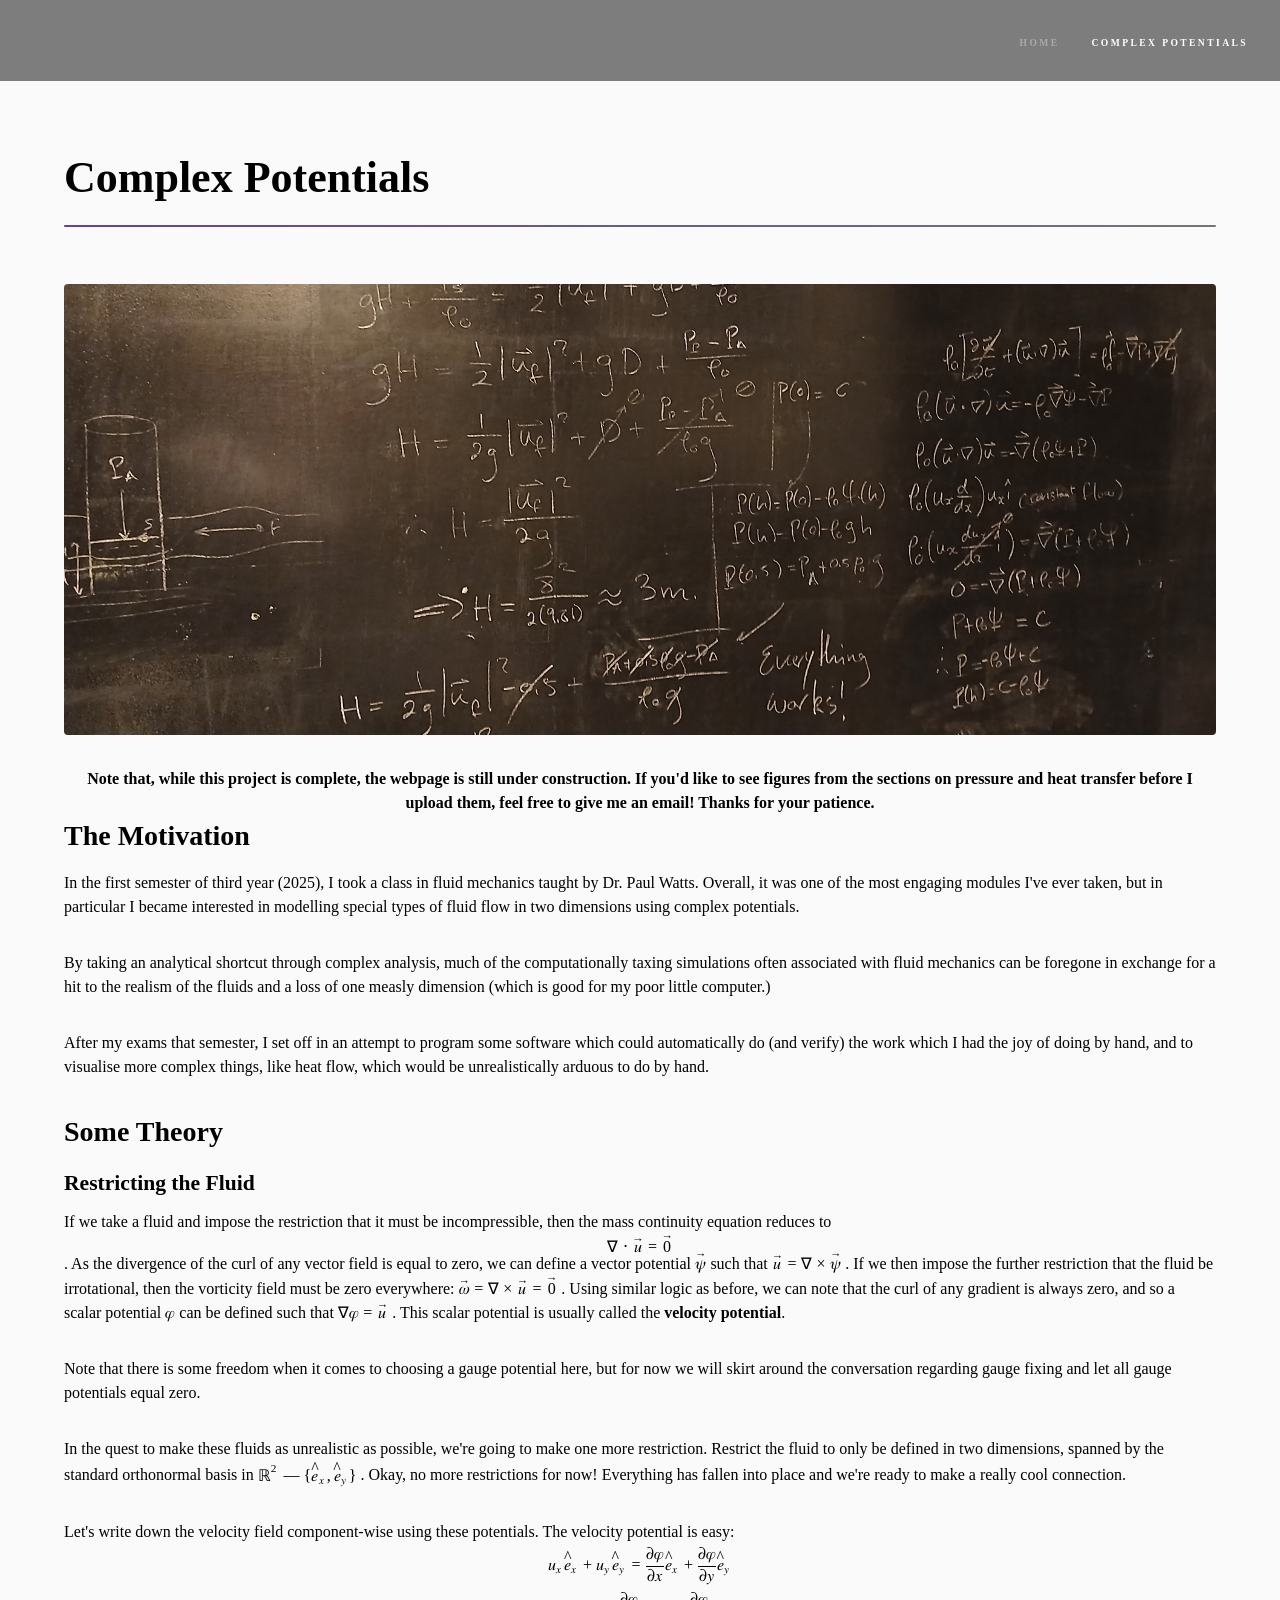
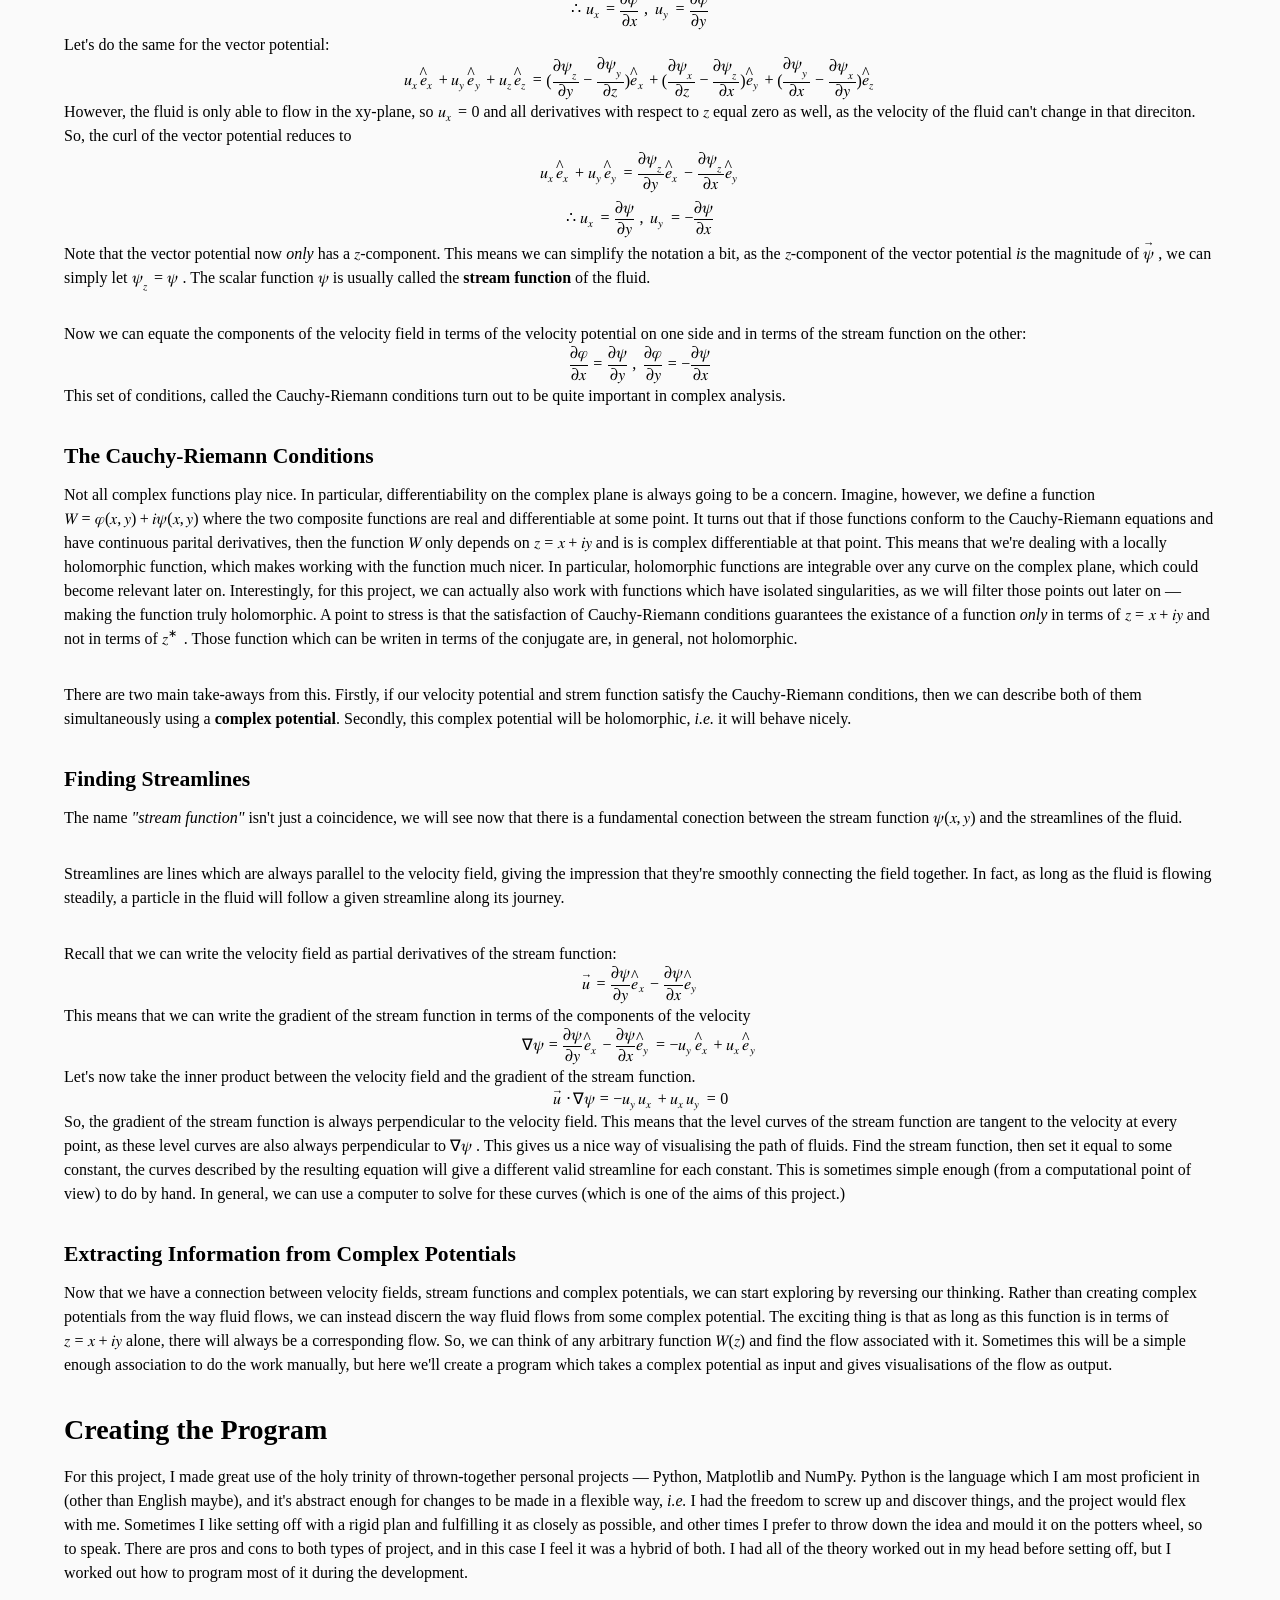
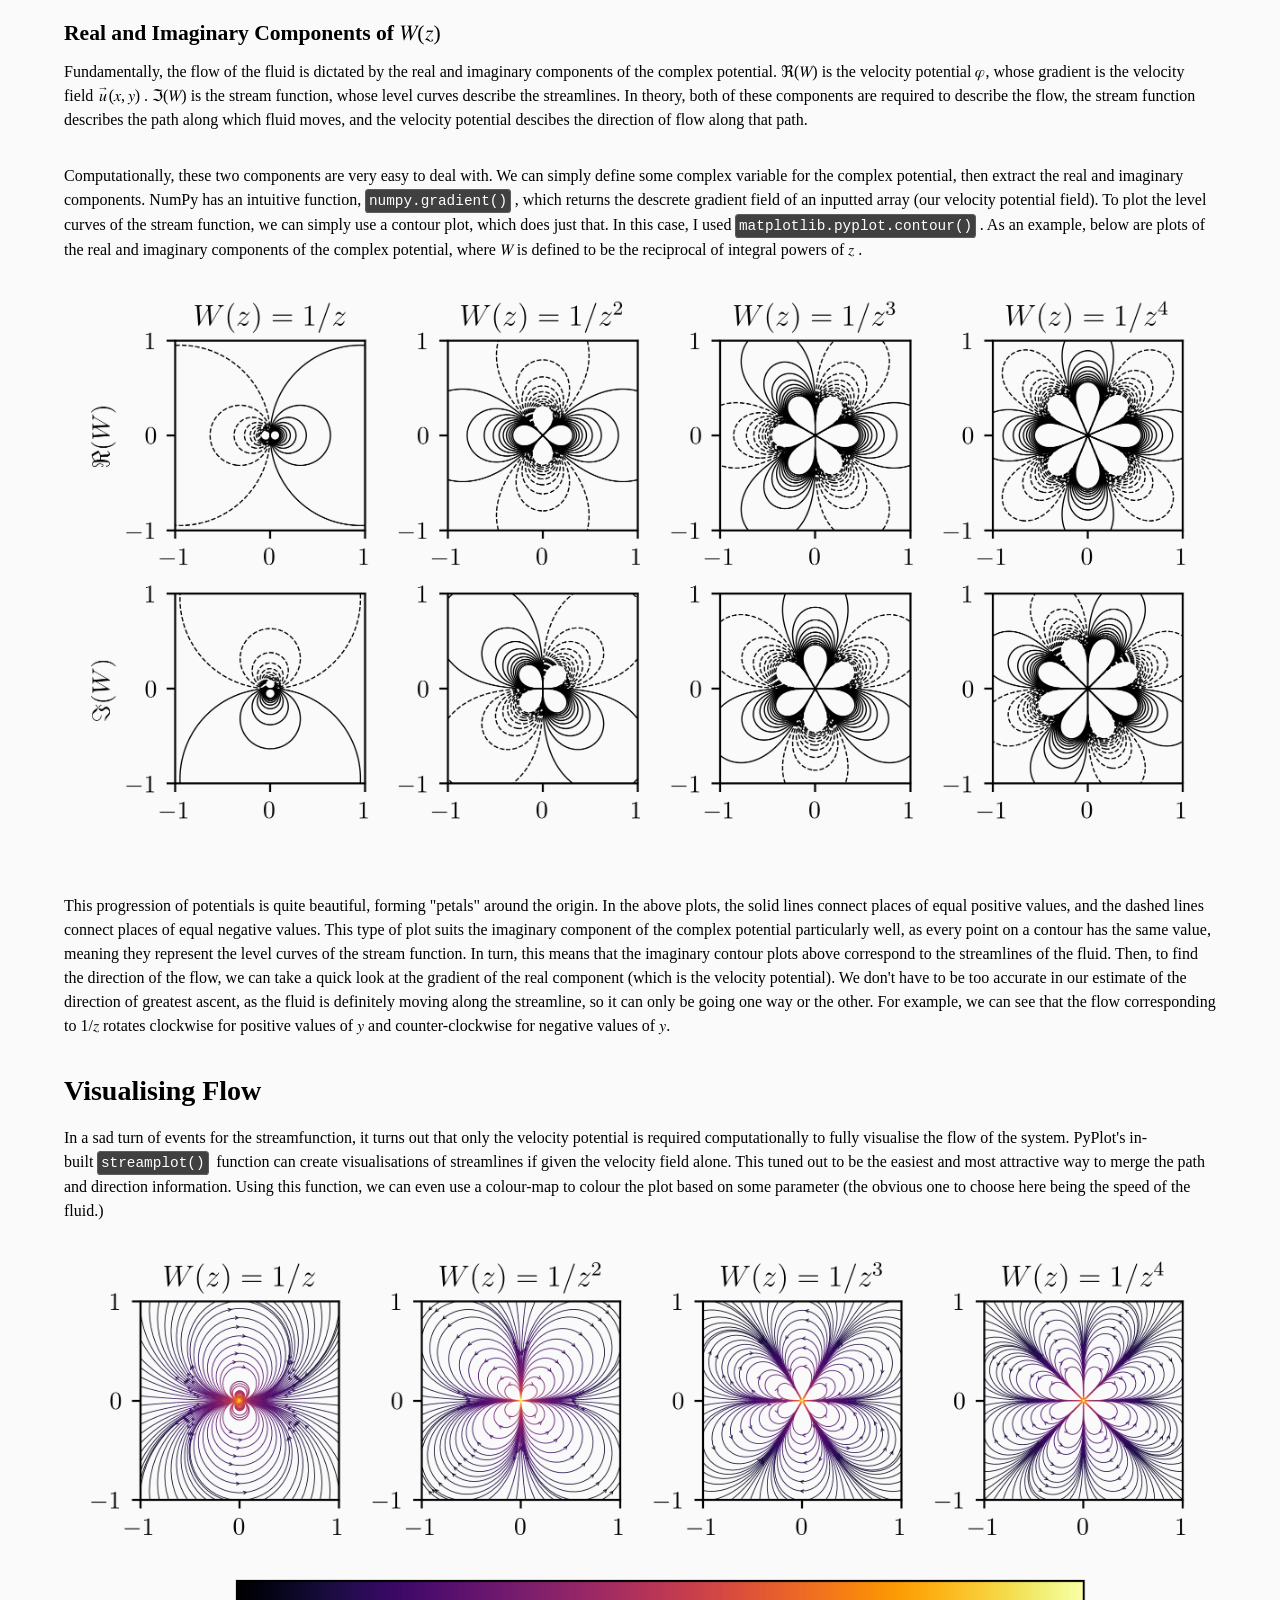
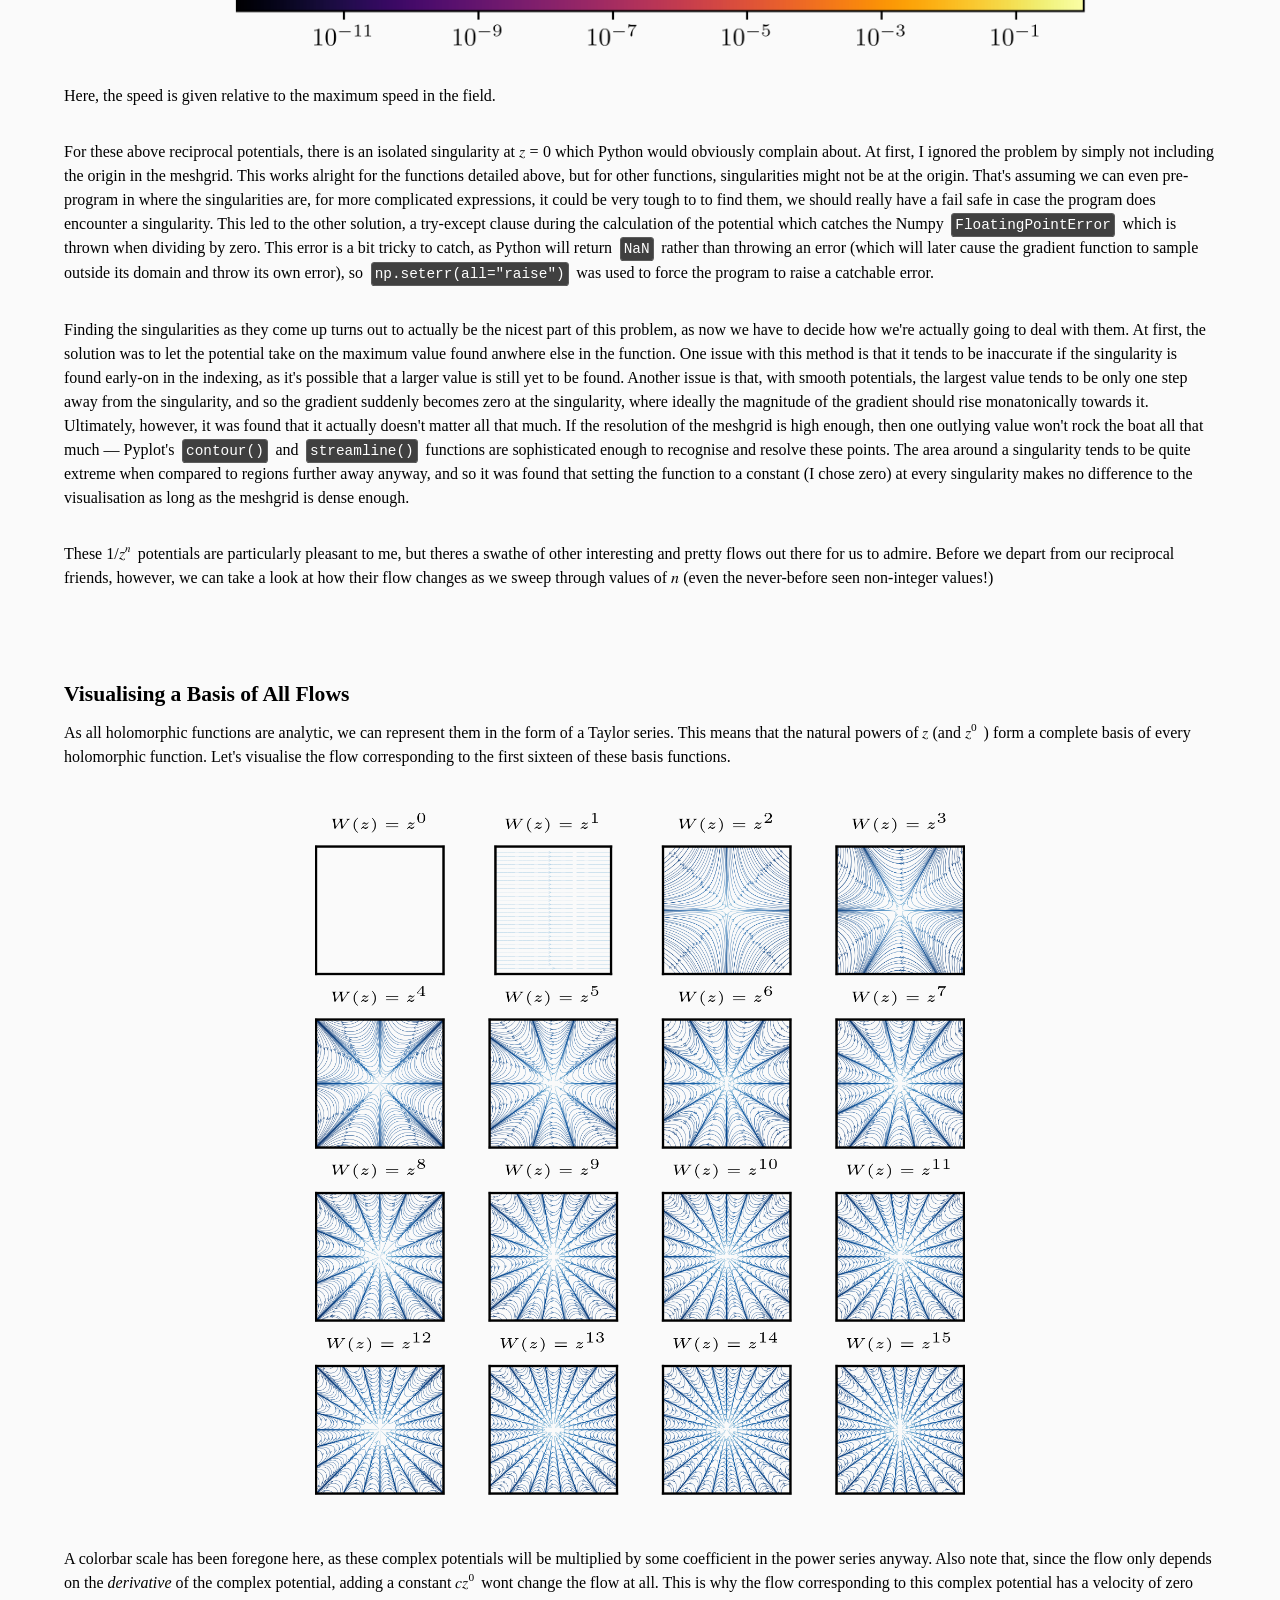
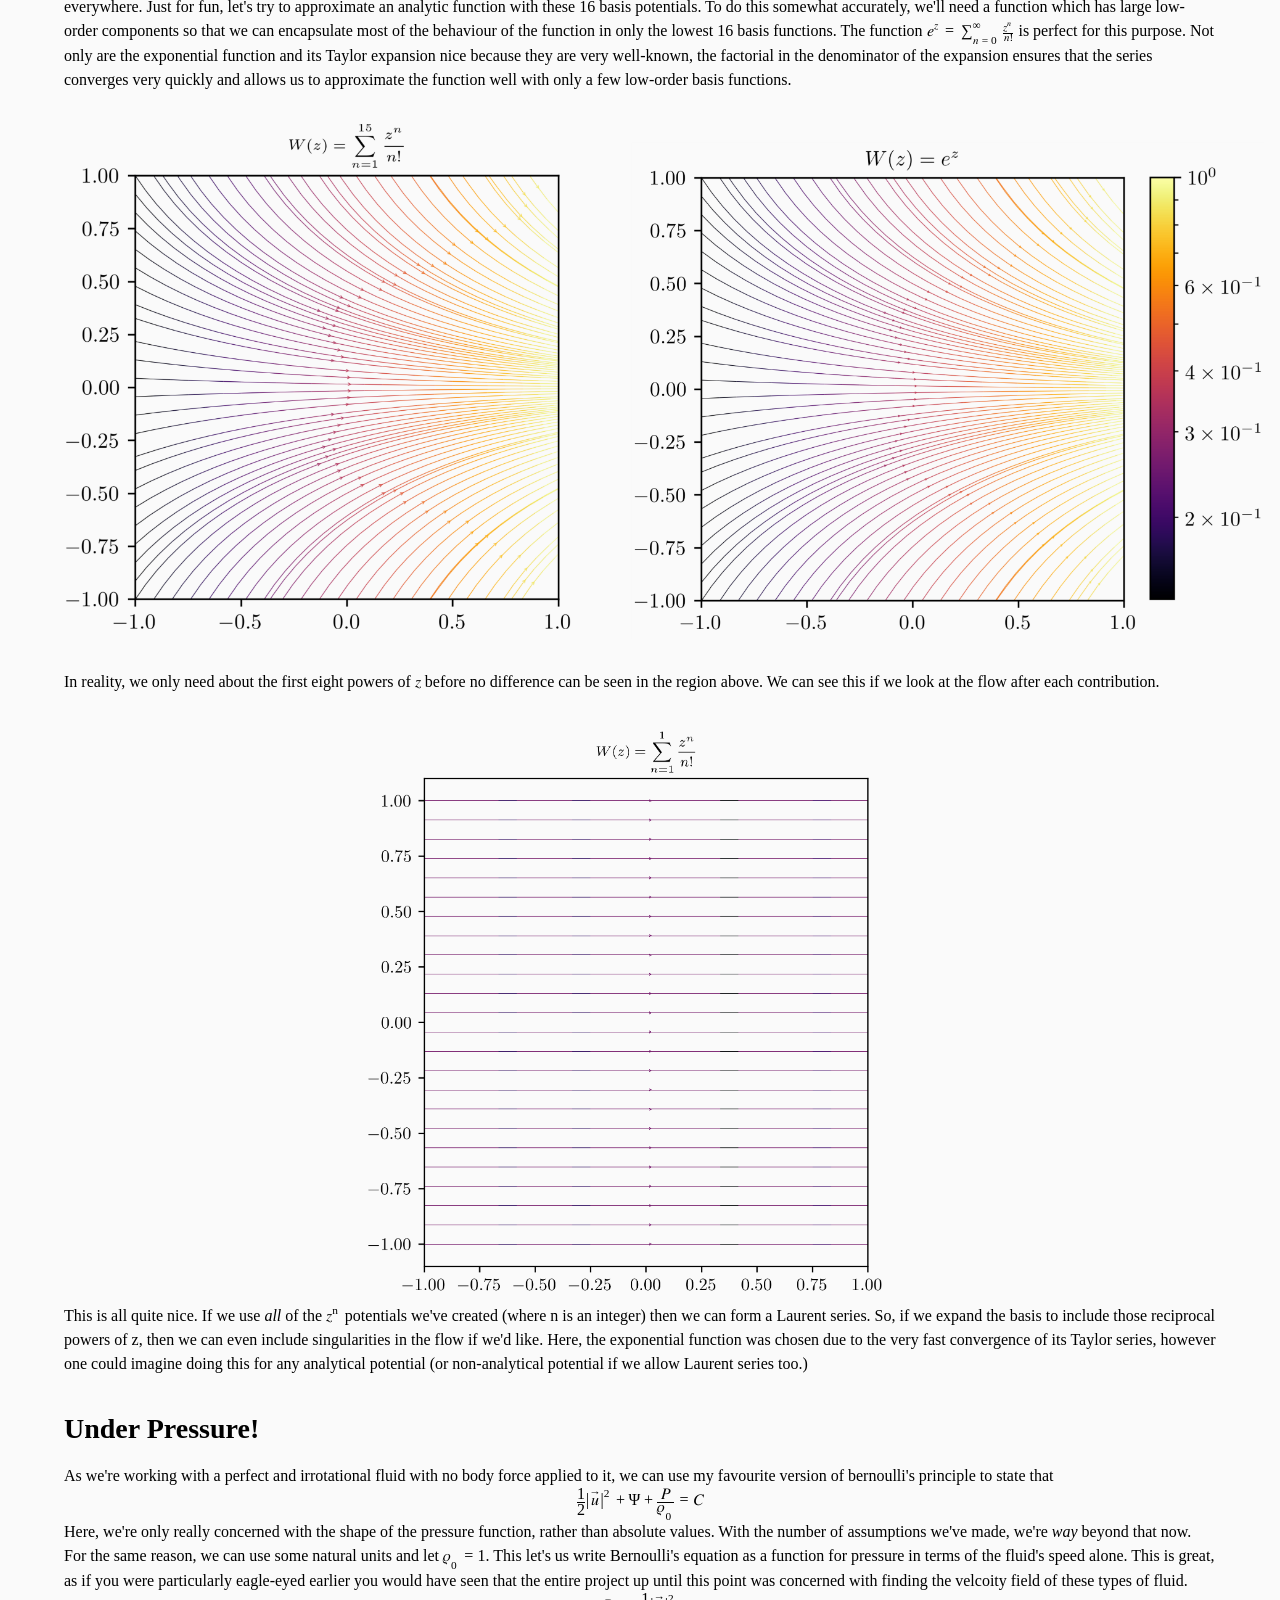
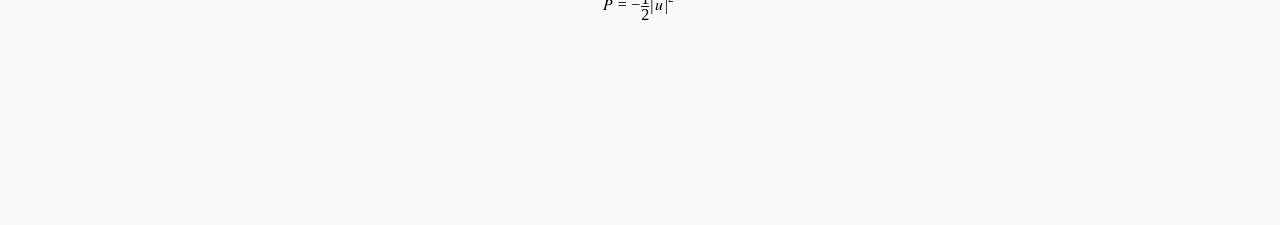
==== complexpots.html @ 1b1e499b "Update print statement from 'Hello' to 'Goodbye'" ====
<!DOCTYPE HTML>
<!--
	Hyperspace by HTML5 UP
	html5up.net | @ajlkn
	Free for personal and commercial use under the CCA 3.0 license (html5up.net/license)
-->
<html>
</style>
	<head>
		<title>Complex Potentials - Adam Quayle</title>
		<meta charset="utf-8" />
		<meta name="viewport" content="width=device-width, initial-scale=1, user-scalable=no" />
		<link rel="stylesheet" href="assets/css/projects.css" />
		<noscript><link rel="stylesheet" href="assets/css/noscript.css" /></noscript>
	</head>
	<body class="is-preload">
		<style>
			code {
			  font-family: Consolas,"courier new";
			  color: white;
			  background-color: #404040;
			  padding: 3px;
			}
			
	.column {
	  float: left;
	  width: 503%;
	  padding: 5px;
	}
	
	/* Clearfix (clear floats) */
	.row::after {
	  content: "";
	  clear: both;
	  display: table;
	}
</style>

		<!-- Header -->
			<header id="header">
				<nav>
					<ul>
						<li><a href="index.html">Home</a></li>
						<li><a href="complexpots.html" class="active">Complex Potentials</a></li>
					</ul>
				</nav>
			</header>

		<!-- Wrapper -->
			<div id="wrapper">

				<!-- Main -->
					<section id="main" class="wrapper">
						<div class="inner">
							<h1 class="major">Complex Potentials</h1>
							<span class="image fit"><img src="images/fluid_mech_1.jpg" alt="" /></span>
							<center><b>Note that, while this project is complete, the webpage is still under construction. If you'd like to see figures from the sections on pressure and heat transfer before I upload them, feel free to give me an email! Thanks for your patience.</b></center>
							<h2> The Motivation</h2>
							<p>In the first semester of third year (2025), I took a class in fluid mechanics taught by Dr. Paul Watts. Overall, it was one of the most engaging modules I've ever taken, but in particular I became interested in modelling special types of fluid flow in two dimensions using complex potentials.</p>
							<p>By taking an analytical shortcut through complex analysis, much of the computationally taxing simulations often associated with fluid mechanics can be foregone in exchange for a hit to the realism of the fluids and a loss of one measly dimension (which is good for my poor little computer.)</p>
							<p>After my exams that semester, I set off in an attempt to program some software which could automatically do (and verify) the work which I had the joy of doing by hand, and to visualise more complex things, like heat flow, which would be unrealistically arduous to do by hand.</p>
							<h2> Some Theory</h2>
							<h3>Restricting the Fluid</h3>
							<p>If we take a fluid and impose the restriction that it must be incompressible, then the mass continuity equation reduces to 
							<math display="inline" class="tml-display" style="display:block math;">
							    <mo>∇</mo>
							    <mo form="prefix" stretchy="false">⋅</mo>
							    <mover>
							      <mi>u</mi>
							      <mo stretchy="false" class="tml-vec chr-sml wbk-sml-vec">→</mo>
							    </mover>
							    <mo>=</mo>
							    <mover>
							      <mn>0</mn>
							      <mo stretchy="false" class="tml-vec wbk-vec">→</mo>
							    </mover>
							</math>
							. As the divergence of the curl of any vector field is equal to zero, we can define a vector potential 
							<math>
							  <mover>
							    <mi>ψ</mi>
							    <mo stretchy="false">→</mo>
							  </mover>
							</math>
							such that 
							<math>
							  <mrow>
							    <mover>
							      <mi>u</mi>
							      <mo stretchy="false" class="tml-vec chr-sml wbk-sml-vec">→</mo>
							    </mover>
							    <mo>=</mo>
							    <mo form="prefix" stretchy="false">∇</mo>
							    <mo form="prefix" stretchy="false">×</mo>
							    <mover>
							      <mi>ψ</mi>
							      <mo stretchy="false">→</mo>
							    </mover>
							  </mrow>
							</math>
							. If we then impose the further restriction that the fluid be irrotational, then the vorticity field must be zero everywhere: 
							<math>
							  <mrow>
							    <mover>
							      <mi>ω</mi>
							      <mo stretchy="false">→</mo>
							    </mover>
							    <mo>=</mo>
							    <mo form="prefix" stretchy="false">∇</mo>
							    <mo form="prefix" stretchy="false">×</mo>
							    <mover>
							      <mi>u</mi>
							      <mo stretchy="false" class="tml-vec chr-sml wbk-sml-vec">→</mo>
							    </mover>
							    <mo>=</mo>
							    <mover>
							      <mn>0</mn>
							      <mo stretchy="false" class="tml-vec wbk-vec">→</mo>
							    </mover>
							  </mrow>
							</math>
							. Using similar logic as before, we can note that the curl of any gradient is always zero, and so a scalar potential 
							<math>
							  <mi>φ</mi>
							</math>
							 can be defined such that 
							<math>
							  <mrow>
							    <mo>∇</mo>
							    <mi>φ</mi>
							    <mo>=</mo>
							    <mover>
							      <mi>u</mi>
							      <mo stretchy="false" class="tml-vec chr-sml wbk-sml-vec">→</mo>
							    </mover>
							  </mrow>
							</math>
							. This scalar potential is usually called the <b>velocity potential</b>.
							</p>

							<p>
								Note that there is some freedom when it comes to choosing a gauge potential here, but for now we will skirt around the conversation regarding gauge fixing and let all gauge potentials equal zero.
							</p>
							
							<p>
								In the quest to make these fluids as unrealistic as possible, we're going to make one more restriction. Restrict the fluid to only be defined in two dimensions, spanned by the standard orthonormal basis in 
								<math>
								  <msup>
								    <mi>ℝ</mi>
								    <mn>2</mn>
								  </msup>
								</math>
								—
								<math>
								  <mrow>
								    <mo form="prefix" stretchy="false">{</mo>
								    <msub>
								      <mover>
								        <mi>e</mi>
								        <mo stretchy="false" class="chr-sml wbk-sml-acc" style="math-depth:0;">^</mo>
								      </mover>
								      <mi>x</mi>
								    </msub>
								    <mo separator="true">,</mo>
								    <msub>
								      <mover>
								        <mi>e</mi>
								        <mo stretchy="false" class="chr-sml wbk-sml-acc" style="math-depth:0;">^</mo>
								      </mover>
								      <mi>y</mi>
								    </msub>
								    <mo form="postfix" stretchy="false">}</mo>
								  </mrow>
								</math>
								. Okay, no more restrictions for now! Everything has fallen into place and we're ready to make a really cool connection.
							</p>
							<p>
								Let's write down the velocity field component-wise using these potentials. The velocity potential is easy:
								<math display="block" class="tml-display" style="display:block math;">
								  <mtable displaystyle="true" class="tml-jot">
								    <mtr>
								      <mtd style="padding-left:0em;padding-right:0em;">
								        <mrow>
								          <msub>
								            <mi>u</mi>
								            <mi>x</mi>
								          </msub>
								          <msub>
								            <mover>
								              <mi>e</mi>
								              <mo stretchy="false" class="chr-sml wbk-sml-acc" style="math-depth:0;">^</mo>
								            </mover>
								            <mi>x</mi>
								          </msub>
								          <mo>+</mo>
								          <msub>
								            <mi>u</mi>
								            <mi>y</mi>
								          </msub>
								          <msub>
								            <mover>
								              <mi>e</mi>
								              <mo stretchy="false" class="chr-sml wbk-sml-acc" style="math-depth:0;">^</mo>
								            </mover>
								            <mi>y</mi>
								          </msub>
								          <mo>=</mo>
								          <mfrac>
								            <mrow>
								              <mi>∂</mi>
								              <mi>φ</mi>
								            </mrow>
								            <mrow>
								              <mi>∂</mi>
								              <mi>x</mi>
								            </mrow>
								          </mfrac>
								          <msub>
								            <mover>
								              <mi>e</mi>
								              <mo stretchy="false" class="chr-sml wbk-sml-acc" style="math-depth:0;">^</mo>
								            </mover>
								            <mi>x</mi>
								          </msub>
								          <mo>+</mo>
								          <mfrac>
								            <mrow>
								              <mi>∂</mi>
								              <mi>φ</mi>
								            </mrow>
								            <mrow>
								              <mi>∂</mi>
								              <mi>y</mi>
								            </mrow>
								          </mfrac>
								          <msub>
								            <mover>
								              <mi>e</mi>
								              <mo stretchy="false" class="chr-sml wbk-sml-acc" style="math-depth:0;">^</mo>
								            </mover>
								            <mi>y</mi>
								          </msub>
								        </mrow>
								      </mtd>
								    </mtr>
								    <mtr>
								      <mtd style="padding-left:0em;padding-right:0em;">
								        <mrow>
								          <mo>∴</mo>
								          <mspace width="0.2778em"></mspace>
								          <msub>
								            <mi>u</mi>
								            <mi>x</mi>
								          </msub>
								          <mo>=</mo>
								          <mfrac>
								            <mrow>
								              <mi>∂</mi>
								              <mi>φ</mi>
								            </mrow>
								            <mrow>
								              <mi>∂</mi>
								              <mi>x</mi>
								            </mrow>
								          </mfrac>
								          <mspace width="0.2778em"></mspace>
								          <mo separator="true">,</mo>
								          <mspace width="0.2778em"></mspace>
								          <msub>
								            <mi>u</mi>
								            <mi>y</mi>
								          </msub>
								          <mo>=</mo>
								          <mfrac>
								            <mrow>
								              <mi>∂</mi>
								              <mi>φ</mi>
								            </mrow>
								            <mrow>
								              <mi>∂</mi>
								              <mi>y</mi>
								            </mrow>
								          </mfrac>
								        </mrow>
								      </mtd>
								    </mtr>
								  </mtable>
								</math>
								Let's do the same for the vector potential:
								<math display="block" class="tml-display" style="display:block math;">
								  <mrow>
								    <msub>
								      <mi>u</mi>
								      <mi>x</mi>
								    </msub>
								    <msub>
								      <mover>
								        <mi>e</mi>
								        <mo stretchy="false" class="chr-sml wbk-sml-acc" style="math-depth:0;">^</mo>
								      </mover>
								      <mi>x</mi>
								    </msub>
								    <mo>+</mo>
								    <msub>
								      <mi>u</mi>
								      <mi>y</mi>
								    </msub>
								    <msub>
								      <mover>
								        <mi>e</mi>
								        <mo stretchy="false" class="chr-sml wbk-sml-acc" style="math-depth:0;">^</mo>
								      </mover>
								      <mi>y</mi>
								    </msub>
								    <mo>+</mo>
								    <msub>
								      <mi>u</mi>
								      <mi>z</mi>
								    </msub>
								    <msub>
								      <mover>
								        <mi>e</mi>
								        <mo stretchy="false" class="chr-sml wbk-sml-acc" style="math-depth:0;">^</mo>
								      </mover>
								      <mi>z</mi>
								    </msub>
								    <mo>=</mo>
								    <mrow>
								      <mo fence="true" form="prefix">(</mo>
								      <mfrac>
								        <mrow>
								          <mi>∂</mi>
								          <msub>
								            <mi>ψ</mi>
								            <mi>z</mi>
								          </msub>
								        </mrow>
								        <mrow>
								          <mi>∂</mi>
								          <mi>y</mi>
								        </mrow>
								      </mfrac>
								      <mo>−</mo>
								      <mfrac>
								        <mrow>
								          <mi>∂</mi>
								          <msub>
								            <mi>ψ</mi>
								            <mi>y</mi>
								          </msub>
								        </mrow>
								        <mrow>
								          <mi>∂</mi>
								          <mi>z</mi>
								        </mrow>
								      </mfrac>
								      <mo fence="true" form="postfix">)</mo>
								    </mrow>
								    <msub>
								      <mover>
								        <mi>e</mi>
								        <mo stretchy="false" class="chr-sml wbk-sml-acc" style="math-depth:0;">^</mo>
								      </mover>
								      <mi>x</mi>
								    </msub>
								    <mo>+</mo>
								    <mrow>
								      <mo fence="true" form="prefix">(</mo>
								      <mfrac>
								        <mrow>
								          <mi>∂</mi>
								          <msub>
								            <mi>ψ</mi>
								            <mi>x</mi>
								          </msub>
								        </mrow>
								        <mrow>
								          <mi>∂</mi>
								          <mi>z</mi>
								        </mrow>
								      </mfrac>
								      <mo>−</mo>
								      <mfrac>
								        <mrow>
								          <mi>∂</mi>
								          <msub>
								            <mi>ψ</mi>
								            <mi>z</mi>
								          </msub>
								        </mrow>
								        <mrow>
								          <mi>∂</mi>
								          <mi>x</mi>
								        </mrow>
								      </mfrac>
								      <mo fence="true" form="postfix">)</mo>
								    </mrow>
								    <msub>
								      <mover>
								        <mi>e</mi>
								        <mo stretchy="false" class="chr-sml wbk-sml-acc" style="math-depth:0;">^</mo>
								      </mover>
								      <mi>y</mi>
								    </msub>
								    <mo>+</mo>
								    <mrow>
								      <mo fence="true" form="prefix">(</mo>
								      <mfrac>
								        <mrow>
								          <mi>∂</mi>
								          <msub>
								            <mi>ψ</mi>
								            <mi>y</mi>
								          </msub>
								        </mrow>
								        <mrow>
								          <mi>∂</mi>
								          <mi>x</mi>
								        </mrow>
								      </mfrac>
								      <mo>−</mo>
								      <mfrac>
								        <mrow>
								          <mi>∂</mi>
								          <msub>
								            <mi>ψ</mi>
								            <mi>x</mi>
								          </msub>
								        </mrow>
								        <mrow>
								          <mi>∂</mi>
								          <mi>y</mi>
								        </mrow>
								      </mfrac>
								      <mo fence="true" form="postfix">)</mo>
								    </mrow>
								    <msub>
								      <mover>
								        <mi>e</mi>
								        <mo stretchy="false" class="chr-sml wbk-sml-acc" style="math-depth:0;">^</mo>
								      </mover>
								      <mi>z</mi>
								    </msub>
								  </mrow>
								</math>
								However, the fluid is only able to flow in the xy-plane, so 
								<math>
								  <mrow>
								    <msub>
								      <mi>u</mi>
								      <mi>x</mi>
								    </msub>
								    <mo>=</mo>
								    <mn>0</mn>
								  </mrow>
								</math>
								 and all derivatives with respect to <math><mi>z</mi></math> equal zero as well, as the velocity of the fluid can't change in that direciton. So, the curl of the vector potential reduces to
								<math display="block" class="tml-display" style="display:block math;">
								  <mtable displaystyle="true" class="tml-jot">
								    <mtr>
								      <mtd style="padding-left:0em;padding-right:0em;">
								        <mrow>
								          <msub>
								            <mi>u</mi>
								            <mi>x</mi>
								          </msub>
								          <msub>
								            <mover>
								              <mi>e</mi>
								              <mo stretchy="false" class="chr-sml wbk-sml-acc" style="math-depth:0;">^</mo>
								            </mover>
								            <mi>x</mi>
								          </msub>
								          <mo>+</mo>
								          <msub>
								            <mi>u</mi>
								            <mi>y</mi>
								          </msub>
								          <msub>
								            <mover>
								              <mi>e</mi>
								              <mo stretchy="false" class="chr-sml wbk-sml-acc" style="math-depth:0;">^</mo>
								            </mover>
								            <mi>y</mi>
								          </msub>
								          <mo>=</mo>
								          <mfrac>
								            <mrow>
								              <mi>∂</mi>
								              <msub>
								                <mi>ψ</mi>
								                <mi>z</mi>
								              </msub>
								            </mrow>
								            <mrow>
								              <mi>∂</mi>
								              <mi>y</mi>
								            </mrow>
								          </mfrac>
								          <msub>
								            <mover>
								              <mi>e</mi>
								              <mo stretchy="false" class="chr-sml wbk-sml-acc" style="math-depth:0;">^</mo>
								            </mover>
								            <mi>x</mi>
								          </msub>
								          <mo>−</mo>
								          <mfrac>
								            <mrow>
								              <mi>∂</mi>
								              <msub>
								                <mi>ψ</mi>
								                <mi>z</mi>
								              </msub>
								            </mrow>
								            <mrow>
								              <mi>∂</mi>
								              <mi>x</mi>
								            </mrow>
								          </mfrac>
								          <msub>
								            <mover>
								              <mi>e</mi>
								              <mo stretchy="false" class="chr-sml wbk-sml-acc" style="math-depth:0;">^</mo>
								            </mover>
								            <mi>y</mi>
								          </msub>
								        </mrow>
								      </mtd>
								    </mtr>
								    <mtr>
								      <mtd style="padding-left:0em;padding-right:0em;">
								        <mrow>
								          <mo>∴</mo>
								          <mspace width="0.2778em"></mspace>
								          <msub>
								            <mi>u</mi>
								            <mi>x</mi>
								          </msub>
								          <mo>=</mo>
								          <mfrac>
								            <mrow>
								              <mi>∂</mi>
								              <mi>ψ</mi>
								            </mrow>
								            <mrow>
								              <mi>∂</mi>
								              <mi>y</mi>
								            </mrow>
								          </mfrac>
								          <mspace width="0.2778em"></mspace>
								          <mo separator="true">,</mo>
								          <mspace width="0.2778em"></mspace>
								          <msub>
								            <mi>u</mi>
								            <mi>y</mi>
								          </msub>
								          <mo>=</mo>
								          <mo form="prefix" stretchy="false">−</mo>
								          <mfrac>
								            <mrow>
								              <mi>∂</mi>
								              <msub>
								                <mi>ψ</mi>
								              </msub>
								            </mrow>
								            <mrow>
								              <mi>∂</mi>
								              <mi>x</mi>
								            </mrow>
								          </mfrac>
								        </mrow>
								      </mtd>
								    </mtr>
								  </mtable>
								</math>
								Note that the vector potential now <i>only</i> has a <math><mi>z</mi></math>-component. This means we can simplify the notation a bit, as the <math><mi>z</mi></math>-component of the vector potential <i>is</i> the magnitude of 
								<math>
								  <mover>
								    <mi>ψ</mi>
								    <mo stretchy="false">→</mo>
								  </mover>
								</math>
								, we can simply let
								<math>
								  <mrow>
								    <msub>
								      <mi>ψ</mi>
								      <mi>z</mi>
								    </msub>
								    <mo>=</mo>
								    <mi>ψ</mi>
								  </mrow>
								</math>
								. The scalar function <math><mi>ψ</mi></math> is usually called the <b>stream function</b> of the fluid.
							</p>

							<p>
								Now we can equate the components of the velocity field in terms of the velocity potential on one side and in terms of the stream function on the other:
							<math display="block" class="tml-display" style="display:block math;">
							  <mrow>
							    <mfrac>
							      <mrow>
							        <mi>∂</mi>
							        <mi>φ</mi>
							      </mrow>
							      <mrow>
							        <mi>∂</mi>
							        <mi>x</mi>
							      </mrow>
							    </mfrac>
							    <mo>=</mo>
							    <mfrac>
							      <mrow>
							        <mi>∂</mi>
							        <mi>ψ</mi>
							      </mrow>
							      <mrow>
							        <mi>∂</mi>
							        <mi>y</mi>
							      </mrow>
							    </mfrac>
							    <mspace width="0.2778em"></mspace>
							    <mo separator="true">,</mo>
							    <mspace width="0.2778em"></mspace>
							    <mfrac>
							      <mrow>
							        <mi>∂</mi>
							        <mi>φ</mi>
							      </mrow>
							      <mrow>
							        <mi>∂</mi>
							        <mi>y</mi>
							      </mrow>
							    </mfrac>
							    <mo>=</mo>
							    <mo form="prefix" stretchy="false">−</mo>
							    <mfrac>
							      <mrow>
							        <mi>∂</mi>
							        <mi>ψ</mi>
							      </mrow>
							      <mrow>
							        <mi>∂</mi>
							        <mi>x</mi>
							      </mrow>
							    </mfrac>
							  </mrow>
							</math>
								This set of conditions, called the Cauchy-Riemann conditions turn out to be quite important in complex analysis.
							</p>			
							<h3>The Cauchy-Riemann Conditions</h3>
							<p>
							Not all complex functions play nice. In particular, differentiability on the complex plane is always going to be a concern. Imagine, however, we define a function 
								<math>
								  <mrow>
								    <mi>W</mi>
								    <mo>=</mo>
								    <mi>φ</mi>
								    <mo form="prefix" stretchy="false">(</mo>
								    <mi>x</mi>
								    <mo separator="true">,</mo>
								    <mi>y</mi>
								    <mo form="postfix" stretchy="false">)</mo>
								    <mo>+</mo>
								    <mi>i</mi>
								    <mi>ψ</mi>
								    <mo form="prefix" stretchy="false">(</mo>
								    <mi>x</mi>
								    <mo separator="true">,</mo>
								    <mi>y</mi>
								    <mo form="postfix" stretchy="false">)</mo>
								  </mrow>
								</math>
							 where the two composite functions are real and differentiable at some point. It turns out that if those functions conform to the Cauchy-Riemann equations and have continuous parital derivatives, then the function 
							<math>
							  <mrow>
							    <mi>W</mi>
							  </mrow>
							</math>
							only depends on 
							<math>
							  <mrow>
							    <mi>z</mi>
							    <mo>=</mo>
							    <mi>x</mi>
							    <mo>+</mo>
							    <mi>i</mi>
							    <mi>y</mi>
							  </mrow>
							</math>
							 and is is complex differentiable at that point. This means that we're dealing with a locally holomorphic function, which makes working with the function much nicer. 
							In particular, holomorphic functions are integrable over any curve on the complex plane, which could become relevant later on. Interestingly, for this project, we can actually also work with functions which have isolated singularities, as we will filter those points out later on — making the function truly holomorphic.
							A point to stress is that the satisfaction of Cauchy-Riemann conditions guarantees the existance of a function <i>only</i> in terms of 
							<math>
							  <mrow>
							    <mi>z</mi>
							    <mo>=</mo>
							    <mi>x</mi>
							    <mo>+</mo>
							    <mi>i</mi>
							    <mi>y</mi>
							  </mrow>
							</math>
							 and not in terms of 
							<math>
							  <msup>
							    <mi>z</mi>
							    <mo lspace="0em" rspace="0em" class="tml-sml-pad">∗</mo>
							  </msup>
							</math>
							. Those function which can be writen in terms of the conjugate are, in general, not holomorphic.
							</p>

							<p>
								There are two main take-aways from this. Firstly, if our velocity potential and strem function satisfy the Cauchy-Riemann conditions, then we can describe both of them simultaneously using a <b>complex potential</b>. 
								Secondly, this complex potential will be holomorphic, <i>i.e.</i> it will behave nicely.
							</p>
							<h3>
								Finding Streamlines
							</h3>
							<p>
							The name <i>"stream function"</i> isn't just a coincidence, we will see now that there is a fundamental conection between the stream function 
							<math>
							  <mrow>
							    <mi>ψ</mi>
							    <mo form="prefix" stretchy="false">(</mo>
							    <mi>x</mi>
							    <mo separator="true">,</mo>
							    <mi>y</mi>
							    <mo form="postfix" stretchy="false">)</mo>
							  </mrow>
							</math>
							and the streamlines of the fluid. 
							</p>
							<p>
								Streamlines are lines which are always parallel to the velocity field, giving the impression that they're smoothly connecting the field together. In fact, as long as the 
								fluid is flowing steadily, a particle in the fluid will follow a given streamline along its journey. 
							</p>

							<p>
								Recall that we can write the velocity field as partial derivatives of the stream function:
								<math display="block" class="tml-display" style="display:block math;">
								  <mrow>
								    <mover>
								      <mi>u</mi>
								      <mo stretchy="false" class="tml-vec chr-sml wbk-sml-vec">→</mo>
								    </mover>
								    <mo>=</mo>
								    <mfrac>
								      <mrow>
								        <mi>∂</mi>
								        <mi>ψ</mi>
								      </mrow>
								      <mrow>
								        <mi>∂</mi>
								        <mi>y</mi>
								      </mrow>
								    </mfrac>
								    <msub>
								      <mover>
								        <mi>e</mi>
								        <mo stretchy="false" class="chr-sml wbk-sml-acc" style="math-depth:0;">^</mo>
								      </mover>
								      <mi>x</mi>
								    </msub>
								    <mo>−</mo>
								    <mfrac>
								      <mrow>
								        <mi>∂</mi>
								        <mi>ψ</mi>
								      </mrow>
								      <mrow>
								        <mi>∂</mi>
								        <mi>x</mi>
								      </mrow>
								    </mfrac>
								    <msub>
								      <mover>
								        <mi>e</mi>
								        <mo stretchy="false" class="chr-sml wbk-sml-acc" style="math-depth:0;">^</mo>
								      </mover>
								      <mi>y</mi>
								    </msub>
								  </mrow>
								</math>
								This means that we can write the gradient of the stream function in terms of the components of the velocity
							<math display="block" class="tml-display" style="display:block math;">
							  <mrow>
							    <mo>∇</mo>
							    <mi>ψ</mi>
							    <mo>=</mo>
							    <mfrac>
							      <mrow>
							        <mi>∂</mi>
							        <mi>ψ</mi>
							      </mrow>
							      <mrow>
							        <mi>∂</mi>
							        <mi>y</mi>
							      </mrow>
							    </mfrac>
							    <msub>
							      <mover>
							        <mi>e</mi>
							        <mo stretchy="false" class="chr-sml wbk-sml-acc" style="math-depth:0;">^</mo>
							      </mover>
							      <mi>x</mi>
							    </msub>
							    <mo>−</mo>
							    <mfrac>
							      <mrow>
							        <mi>∂</mi>
							        <mi>ψ</mi>
							      </mrow>
							      <mrow>
							        <mi>∂</mi>
							        <mi>x</mi>
							      </mrow>
							    </mfrac>
							    <msub>
							      <mover>
							        <mi>e</mi>
							        <mo stretchy="false" class="chr-sml wbk-sml-acc" style="math-depth:0;">^</mo>
							      </mover>
							      <mi>y</mi>
							    </msub>
							    <mo>=</mo>
							    <mo form="prefix" stretchy="false">−</mo>
							    <msub>
							      <mi>u</mi>
							      <mi>y</mi>
							    </msub>
							    <msub>
							      <mover>
							        <mi>e</mi>
							        <mo stretchy="false" class="chr-sml wbk-sml-acc" style="math-depth:0;">^</mo>
							      </mover>
							      <mi>x</mi>
							    </msub>
							    <mo>+</mo>
							    <msub>
							      <mi>u</mi>
							      <mi>x</mi>
							    </msub>
							    <msub>
							      <mover>
							        <mi>e</mi>
							        <mo stretchy="false" class="chr-sml wbk-sml-acc" style="math-depth:0;">^</mo>
							      </mover>
							      <mi>y</mi>
							    </msub>
							  </mrow>
							</math>
								Let's now take the inner product between the velocity field and the gradient of the stream function.
								<math display="block" class="tml-display" style="display:block math;">
								  <mrow>
								    <mover>
								      <mi>u</mi>
								      <mo stretchy="false" class="tml-vec chr-sml wbk-sml-vec">→</mo>
								    </mover>
								    <mo>⋅</mo>
								    <mo form="prefix" stretchy="false">∇</mo>
								    <mi>ψ</mi>
								    <mo>=</mo>
								    <mo form="prefix" stretchy="false">−</mo>
								    <msub>
								      <mi>u</mi>
								      <mi>y</mi>
								    </msub>
								    <msub>
								      <mi>u</mi>
								      <mi>x</mi>
								    </msub>
								    <mo>+</mo>
								    <msub>
								      <mi>u</mi>
								      <mi>x</mi>
								    </msub>
								    <msub>
								      <mi>u</mi>
								      <mi>y</mi>
								    </msub>
								    <mo>=</mo>
								    <mn>0</mn>
								  </mrow>
								</math>
								So, the gradient of the stream function is always perpendicular to the velocity field. This means that the level curves of the stream function are tangent to the velocity at every point, as these level curves are also always perpendicular to 
								<math>
								  <mrow>
								    <mo>∇</mo>
								    <mi>ψ</mi>
								  </mrow>
								</math>
								. This gives us a nice way of visualising the path of fluids. Find the stream function, then set it equal to some constant, the curves described by the resulting equation will give a different valid streamline for each constant. This is sometimes simple enough 
								(from a computational point of view) to do by hand. In general, we can use a computer to solve for these curves (which is one of the aims of this project.)
							</p>

							<h3>Extracting Information from Complex Potentials</h3>
							<p>
								Now that we have a connection between velocity fields, stream functions and complex potentials, we can start exploring by reversing our thinking. Rather than creating complex potentials from the way fluid flows, we can instead discern the way fluid flows from 
								some complex potential. The exciting thing is that as long as this function is in terms of 
							<math>
							  <mrow>
							    <mi>z</mi>
							    <mo>=</mo>
							    <mi>x</mi>
							    <mo>+</mo>
							    <mi>i</mi>
							    <mi>y</mi>
							  </mrow>
							</math>
							 alone, there will always be a corresponding flow. So, we can think of any arbitrary function 
							<math>
							  <mrow>
							    <mi>W</mi>
							    <mo form="prefix" stretchy="false">(</mo>
							    <mi>z</mi>
							    <mo form="postfix" stretchy="false">)</mo>
							  </mrow>
							</math>
								and find the flow associated with it. Sometimes this will be a simple enough association to do the work manually, but here we'll create a program which takes a complex potential as input and gives visualisations of the flow as output.
							</p>

							<h2>Creating the Program</h2>
							<p>
								For this project, I made great use of the holy trinity of thrown-together personal projects — Python, Matplotlib and NumPy. Python is the language which I am most proficient in (other than English maybe), and it's abstract enough for changes to be made in a flexible way,
								<i>i.e.</i> I had the freedom to screw up and discover things, and the project would flex with me. Sometimes I like setting off with a rigid plan and fulfilling it as closely as possible, and other times I prefer to throw down the idea and mould it on the potters wheel, 
								so to speak. There are pros and cons to both types of project, and in this case I feel it was a hybrid of both. I had all of the theory worked out in my head before setting off, but I worked out how to program most of it during the development. 
							</p>

							<h3>
							Real and Imaginary Components of 
							<math>
							  <mrow>
								<mi>W</mi>
								<mo form="prefix" stretchy="false">(</mo>
								<mi>z</mi>
								<mo form="postfix" stretchy="false">)</mo>
							  </mrow>
							</math>
							</h3>

							<p>
								Fundamentally, the flow of the fluid is dictated by the real and imaginary components of the complex potential. 
							<math>
							  <mrow>
							    <mi>ℜ</mi>
							    <mo form="prefix" stretchy="false">(</mo>
							    <mi>W</mi>
							    <mo form="postfix" stretchy="false">)</mo>
							  </mrow>
							</math>
								is the velocity potential <math><mi>φ</mi></math>, whose gradient is the velocity field 
							<math>
							  <mrow>
							    <mover>
							      <mi>u</mi>
							      <mo stretchy="false" class="tml-vec chr-sml wbk-sml-vec">→</mo>
							    </mover>
							    <mo form="prefix" stretchy="false">(</mo>
							    <mi>x</mi>
							    <mo separator="true">,</mo>
							    <mi>y</mi>
							    <mo form="postfix" stretchy="false">)</mo>
							  </mrow>
							</math>
								. 
							<math>
							  <mrow>
							    <mi>ℑ</mi>
							    <mo form="prefix" stretchy="false">(</mo>
							    <mi>W</mi>
							    <mo form="postfix" stretchy="false">)</mo>
							  </mrow>
							</math>
								 is the stream function, whose level curves describe the streamlines. In theory, both of these components are required to describe the flow, the stream function describes the path along which fluid 
								moves, and the velocity potential descibes the direction of flow along that path.
							</p>

							<p>
							Computationally, these two components are very easy to deal with. We can simply define some complex variable for the complex potential, then extract the real and imaginary components. NumPy has an intuitive 
							function,<code>numpy.gradient()</code>, which returns the descrete gradient field of an inputted array (our velocity potential field). To plot the level curves of the stream function, we can simply use a contour
							plot, which does just that. In this case, I used<code>matplotlib.pyplot.contour()</code>. As an example, below are plots of the real and imaginary components of the complex potential, where  
							<math>
							  <mrow>
								<mi>W</mi>
							  </mrow>
							</math>
							 is defined to be the reciprocal of integral powers of
							<math>
							  <mrow>
								<mi>z</mi>
							  </mrow>
							</math>
							.
							<span class="image fit"><img src="images/Compots-1.png" alt="" /></span>
							This progression of potentials is quite beautiful, forming "petals" around the origin. In the above plots, the solid lines connect places of equal positive values, and the dashed lines connect places of equal negative values. This type of plot suits the imaginary component of the complex potential particularly well, as every point
								 on a contour has the same value, meaning they represent the level curves of the stream function. In turn, this means that the imaginary contour plots above correspond to the streamlines of the fluid. Then, to find the direction of the flow, we can take a quick look at the gradient of the real component (which is the velocity potential).
								 We don't have to be too accurate in our estimate of the direction of greatest ascent, as the fluid is definitely moving along the streamline, so it can only be going one way or the other. For example, we can see that the flow corresponding to 
								<math>
								  <mrow>
								    <mn>1</mn>
								    <mi>/</mi>
								    <mi>z</mi>
								  </mrow>
								</math>
								rotates clockwise for positive values of <math><mi>y</mi></math> and counter-clockwise for negative values of <math><mi>y</mi></math>.
							</p>

							<h2>Visualising Flow</h2>
							<p>
								In a sad turn of events for the streamfunction, it turns out that only the velocity potential is required computationally to fully visualise the flow of the system. PyPlot's in-built<code>streamplot()</code> function can create visualisations of streamlines if given the velocity field alone.
								This tuned out to be the easiest and most attractive way to merge the path and direction information. Using this function, we can even use a colour-map to colour the plot based on some parameter (the obvious one to choose here being the speed of the fluid.)		
							</p>
							<span class="image fit"><img src="images/Compots-2.png" alt="" /></span>
							<p>
								Here, the speed is given relative to the maximum speed in the field. 
							</p>

							<p>
								For these above reciprocal potentials, there is an isolated singularity at 
								<math>
								  <mrow>
								    <mi>z</mi>
								    <mo>=</mo>
								    <mn>0</mn>
								  </mrow>
								</math>
								 which Python would obviously complain about. At first, I ignored the problem by simply not including the origin in the meshgrid. This works alright for the functions detailed above, but for other functions, singularities might not be at the origin. That's assuming we can even pre-program in where the singularities are, for more complicated expressions, 
								it could be very tough to to find them, we should really have a fail safe in case the program does encounter a singularity. This led to the other solution, a try-except clause during the calculation of the potential which catches the Numpy <code>FloatingPointError</code> which is thrown when dividing by zero. This error is a bit tricky to catch, as Python
								will return <code>NaN</code> rather than throwing an error (which will later cause the gradient function to sample outside its domain and throw its own error), so <code>np.seterr(all="raise")</code> was used to force the program to raise a catchable error.		
							</p>

							<p>
								Finding the singularities as they come up turns out to actually be the nicest part of this problem, as now we have to decide how we're actually going to deal with them. At first, the solution was to let the potential take on the maximum value found anwhere else in the function. One issue with this method is that it tends to be inaccurate if the singularity is
								found early-on in the indexing, as it's possible that a larger value is still yet to be found. Another issue is that, with smooth potentials, the largest value tends to be only one step away from the singularity, and so the gradient suddenly becomes zero at the singularity, where ideally the magnitude of the gradient should rise monatonically towards it. Ultimately, 
								however, it was found that it actually doesn't matter all that much. If the resolution of the meshgrid is high enough, then one outlying value won't rock the boat all that much — Pyplot's <code>contour()</code> and <code>streamline()</code> functions are sophisticated enough to recognise and resolve these points. The area around a singularity tends to be quite extreme 
								when compared to regions further away anyway, and so it was found that setting the function to a constant (I chose zero) at every singularity makes no difference to the visualisation as long as the meshgrid is dense enough. 
							</p>

							<p>
								These 
								<math>
								  <mrow>
								    <mn>1</mn>
								    <mi>/</mi>
								    <msup>
								      <mi>z</mi>
								      <mi class="tml-sml-pad">n</mi>
								    </msup>
								  </mrow>
								</math>
								potentials are particularly pleasant to me, but theres a swathe of other interesting and pretty flows out there for us to admire. Before we depart from our reciprocal friends, however, we can take a look at how their flow changes as we sweep through values of <math><mi>n</mi></math> (even the never-before seen non-integer values!)
							</p>
							
							<center><img src="images/changing_lines.gif" alt="" width=600/></center>
							
							<p>
								<h3>Visualising a Basis of All Flows</h3>
								As all holomorphic functions are analytic, we can represent them in the form of a Taylor series. This means that the natural powers of <math><mi>z</mi></math> (and
								<math>
								  <msup>
								    <mi>z</mi>
								    <mn class="tml-sml-pad">0</mn>
								  </msup>
								</math>
								) form a complete basis of every holomorphic function. Let's visualise the flow corresponding to the first sixteen of these basis functions.  
							</p>
							
							<center><img src="images/flow_basis_16.png" alt="", width=650></center>

							<p>
								<br>
								A colorbar scale has been foregone here, as these complex potentials will be multiplied by some coefficient in the power series anyway. Also note that, since the flow only depends on the <i>derivative</i> of the complex potential, adding a constant 
								<math>
								  <mrow>
								    <mi>c</mi>
								    <msup>
								      <mi>z</mi>
								      <mn class="tml-sml-pad">0</mn>
								    </msup>
								  </mrow>
								</math>
								wont change the flow at all. This is why the flow corresponding to this complex potential has a velocity of zero everywhere. Just for fun, let's try to approximate an analytic function with these 16 basis potentials. To do this somewhat accurately, we'll need a function which has large low-order components so that we can 
								encapsulate most of the behaviour of the function in only the lowest 16 basis functions. The function 
								<math>
								  <mrow>
								    <msup>
								      <mi>e</mi>
								      <mi class="tml-sml-pad">z</mi>
								    </msup>
								    <mo>=</mo>
								    <msubsup>
								      <mo movablelimits="false">∑</mo>
								      <mrow>
								        <mi>n</mi>
								        <mo>=</mo>
								        <mn>0</mn>
								      </mrow>
								      <mi>∞</mi>
								    </msubsup>
								    <mfrac>
								      <msup>
								        <mi>z</mi>
								        <mi class="tml-sml-pad">n</mi>
								      </msup>
								      <mrow>
								        <mi>n</mi>
								        <mo form="postfix" stretchy="false" lspace="0em" rspace="0em">!</mo>
								      </mrow>
								    </mfrac>
								  </mrow>
								</math>
								is perfect for this purpose. Not only are the exponential function and its Taylor expansion nice because they are very well-known, the factorial in the denominator of the expansion ensures that the series converges very quickly and allows us to approximate the function well with only a few low-order basis functions.
							</p>
			
							<center><img src="images/Taylor_flows.png" alt="", width=1200></center>

							<p>
								<br>
								In reality, we only need about the first eight powers of <math><mi>z</mi></math> before no difference can be seen in the region above. We can see this if we look at the flow after each contribution.
							</p>

							<center><img src="images/exp_taylor_flow_convergence.gif" alt="", width=600></center>

							<p>
								This is all quite nice. If we use <i>all</i> of the 								
								<math>
								  <mrow>
								    <msup>
								      <mi>z</mi>
								      <mn class="tml-sml-pad">n</mn>
								    </msup>
								  </mrow>
								</math>
								potentials we've created (where <mi>n</mi> is an integer) then we can form a Laurent series. So, if we expand the basis to include those reciprocal powers of <mi>z</mi>, then we can even include singularities in the flow if we'd like. Here, the exponential function was chosen due to the very fast convergence of its Taylor series, however one could imagine 
								doing this for any analytical potential (or non-analytical potential if we allow Laurent series too.)
							</p>
							<h2>Under Pressure!</h2>
							<p>
								As we're working with a perfect and irrotational fluid with no body force applied to it, we can use my favourite version of bernoulli's principle to state that 
							<math display="block" class="tml-display" style="display:block math;">
							  <mrow>
							    <mfrac>
							      <mn>1</mn>
							      <mn>2</mn>
							    </mfrac>
							    <mi>|</mi>
							    <mover>
							      <mi>u</mi>
							      <mo stretchy="false" class="tml-vec chr-sml wbk-sml-vec">→</mo>
							    </mover>
							    <msup>
							      <mi>|</mi>
							      <mn>2</mn>
							    </msup>
							    <mo>+</mo>
							    <menclose notation="updiagonalstrike">
							      <mrow>
							        <mi mathvariant="normal">Ψ</mi>
							        <mspace></mspace>
							      </mrow>
							      <mrow class="tml-cancel upstrike"></mrow>
							    </menclose>
							    <mo>+</mo>
							    <mfrac>
							      <mi>P</mi>
							      <msub>
							        <mi>ρ</mi>
							        <mn>0</mn>
							      </msub>
							    </mfrac>
							    <mo>=</mo>
							    <mi>C</mi>
							  </mrow>
							</math>
								Here, we're only really concerned with the shape of the pressure function, rather than absolute values. With the number of assumptions we've made, we're <i>way</i> beyond that now. For the same reason, we can use some natural units and let
								<math>
								  <mrow>
								    <msub>
								      <mi>ρ</mi>
								      <mn>0</mn>
								    </msub>
								    <mo>=</mo>
								    <mn>1</mn>
								  </mrow>
								</math>.
								 This let's us write Bernoulli's equation as a function for pressure in terms of the fluid's speed alone. This is great, as if you were particularly eagle-eyed earlier you would have seen that the entire project up until this point was concerned with finding the velcoity field of these types of fluid. 
								<math display="block" class="tml-display" style="display:block math;">
								  <mrow>
								    <mi>P</mi>
								    <mo>=</mo>
								    <mo form="prefix" stretchy="false">−</mo>
								    <mfrac>
								      <mn>1</mn>
								      <mn>2</mn>
								    </mfrac>
								    <mi>|</mi>
								    <mover>
								      <mi>u</mi>
								      <mo stretchy="false" class="tml-vec chr-sml wbk-sml-vec">→</mo>
								    </mover>
								    <msup>
								      <mi>|</mi>
								      <mn>2</mn>
								    </msup>
								  </mrow>
								</math>
							</p>
						</div>
					</section>

			</div>

		<!-- Footer -->
			<footer id="footer" class="wrapper alt">
				<div class="inner">
					<ul class="menu">
						<li>&copy; Untitled. All rights reserved.</li><li>Design: <a href="http://html5up.net">HTML5 UP</a></li>
					</ul>
				</div>
			</footer>

		<!-- Scripts -->
			<script src="assets/js/jquery.min.js"></script>
			<script src="assets/js/jquery.scrollex.min.js"></script>
			<script src="assets/js/jquery.scrolly.min.js"></script>
			<script src="assets/js/browser.min.js"></script>
			<script src="assets/js/breakpoints.min.js"></script>
			<script src="assets/js/util.js"></script>
			<script src="assets/js/main.js"></script>

	</body>

</html>
---- assets/css/projects.css ----
@import url(fontawesome-all.min.css);

/*
	Hyperspace by HTML5 UP
	html5up.net | @ajlkn
	Free for personal and commercial use under the CCA 3.0 license (html5up.net/license)
*/

html, body, div, span, applet, object,
iframe, h1, h2, h3, h4, h5, h6, p, blockquote,
pre, a, abbr, acronym, address, big, cite,
code, del, dfn, em, img, ins, kbd, q, s, samp,
small, strike, strong, sub, sup, tt, var, b,
u, i, center, dl, dt, dd, ol, ul, li, fieldset,
form, label, legend, table, caption, tbody,
tfoot, thead, tr, th, td, article, aside,
canvas, details, embed, figure, figcaption,
footer, header, hgroup, menu, nav, output, ruby,
section, summary, time, mark, audio, video {
	margin: 0;
	padding: 0;
	border: 0;
	font-size: 100%;
	font: inherit;
	vertical-align: baseline;}

article, aside, details, figcaption, figure,
footer, header, hgroup, menu, nav, section {
	display: block;}

body {
	line-height: 1;
}

ol, ul {
	list-style: none;
}

blockquote, q {
	quotes: none;
}

	blockquote:before, blockquote:after, q:before, q:after {
		content: '';
		content: none;
	}

table {
	border-collapse: collapse;
	border-spacing: 0;
}

body {
	-webkit-text-size-adjust: none;
}

mark {
	background-color: transparent;
	color: inherit;
}

input::-moz-focus-inner {
	border: 0;
	padding: 0;
}

input, select, textarea {
	-moz-appearance: none;
	-webkit-appearance: none;
	-ms-appearance: none;
	appearance: none;
}

/* Basic */

	@-ms-viewport {
		width: device-width;
	}

	body {
		-ms-overflow-style: scrollbar;
	}

	@media screen and (max-width: 480px) {

		html, body {
			min-width: 320px;
		}

	}

	html {
		box-sizing: border-box;
	}

	*, *:before, *:after {
		box-sizing: inherit;
	}

/* Main background colour */
	body {
		background: #fafafa;
	}

		body.is-preload *, body.is-preload *:before, body.is-preload *:after {
			-moz-animation: none !important;
			-webkit-animation: none !important;
			-ms-animation: none !important;
			animation: none !important;
			-moz-transition: none !important;
			-webkit-transition: none !important;
			-ms-transition: none !important;
			transition: none !important;
		}

/* Type */

	body, input, select, textarea {
		color: rgba(0, 0, 0, 1);
		font-family: Cambria;
		font-size: 14pt;
		font-weight: normal;
		line-height: 1.5;
	}

		@media screen and (max-width: 1680px) {

			body, input, select, textarea {
				font-size: 13pt;
			}

		}

		@media screen and (max-width: 1280px) {

			body, input, select, textarea {
				font-size: 12pt;
			}

		}

		@media screen and (max-width: 360px) {

			body, input, select, textarea {
				font-size: 11pt;
			}

		}

	a {
		-moz-transition: color 0.2s ease, border-bottom-color 0.2s ease;
		-webkit-transition: color 0.2s ease, border-bottom-color 0.2s ease;
		-ms-transition: color 0.2s ease, border-bottom-color 0.2s ease;
		transition: color 0.2s ease, border-bottom-color 0.2s ease;
		border-bottom: dotted 1px rgba(255, 255, 255, 0.35);
		color: inherit;
		text-decoration: none;
	}

		a:hover {
			border-bottom-color: transparent;
			color: #000000;
		}

	strong, b {
		color: #000000;
		font-weight: bold;
	}

	em, i {
		font-style: italic;
	}

	p {
		margin: 0 0 2em 0;
	}

	h1, h2, h3, h4, h5, h6 {
		color: #000000;
		font: sans-serif;
		font-weight: bold;
		line-height: 1.5;
		margin: 0 0 0.5em 0;
	}

		h1 a, h2 a, h3 a, h4 a, h5 a, h6 a {
			color: inherit;
			text-decoration: none;
		}

	h1 {
		font-size: 2.75em;
	}

		h1.major {
			margin: 0 0 1.3em 0;
			position: relative;
			padding-bottom: 0.35em;
		}

			h1.major:after {
				background-image: -moz-linear-gradient(to right, #5e42a6, #757575);
				background-image: -webkit-linear-gradient(to right, #5e42a6, #757575);
				background-image: -ms-linear-gradient(to right, #5e42a6, #757575);
				background-image: linear-gradient(to right, #5e42a6, #757575);
				-moz-transition: max-width 0.2s ease;
				-webkit-transition: max-width 0.2s ease;
				-ms-transition: max-width 0.2s ease;
				transition: max-width 0.2s ease;
				border-radius: 0.2em;
				bottom: 0;
				content: '';
				height: 0.05em;
				position: absolute;
				right: 0;
				width: 100%;
			}

	h2 {
		font-size: 1.75em;
	}

	h3 {
		font-size: 1.35em;
	}

	h4 {
		font-size: 1em;
	}

	h5 {
		font-size: 0.8em;
	}

	h6 {
		font-size: 0.6em;
	}

	@media screen and (max-width: 736px) {

		h1 {
			font-size: 2em;
		}

		h2 {
			font-size: 1.25em;
		}

		h3 {
			font-size: 1em;
		}

		h4 {
			font-size: 0.8em;
		}

		h5 {
			font-size: 0.6em;
		}

		h6 {
			font-size: 0.6em;
		}

	}

	sub {
		font-size: 0.8em;
		position: relative;
		top: 0.5em;
	}

	sup {
		font-size: 0.8em;
		position: relative;
		top: -0.5em;
	}

	blockquote {
		border-left: solid 4px rgba(255, 255, 255, 0.15);
		font-style: italic;
		margin: 0 0 2em 0;
		padding: 0.5em 0 0.5em 2em;
	}

	code {
		background: rgba(255, 255, 255, 0.05);
		border-radius: 0.25em;
		border: solid 1px rgba(255, 255, 255, 0.15);
		font-family: "Courier New", monospace;
		font-size: 0.9em;
		margin: 0 0.25em;
		padding: 0.25em 0.65em;
	}

	pre {
		-webkit-overflow-scrolling: touch;
		font-family: "Courier New", monospace;
		font-size: 0.9em;
		margin: 0 0 2em 0;
	}

		pre code {
			display: block;
			line-height: 1.75em;
			padding: 1em 1.5em;
			overflow-x: auto;
		}

	hr {
		border: 0;
		border-bottom: solid 1px rgba(255, 255, 255, 0.15);
		margin: 2em 0;
	}

		hr.major {
			margin: 3em 0;
		}

	.align-left {
		text-align: left;
	}

	.align-center {
		text-align: center;
	}

	.align-right {
		text-align: right;
	}

/* Row */

	.row {
		display: flex;
		flex-wrap: wrap;
		box-sizing: border-box;
		align-items: stretch;
	}

		.row > * {
			box-sizing: border-box;
		}

		.row.gtr-uniform > * > :last-child {
			margin-bottom: 0;
		}

		.row.aln-left {
			justify-content: flex-start;
		}

		.row.aln-center {
			justify-content: center;
		}

		.row.aln-right {
			justify-content: flex-end;
		}

		.row.aln-top {
			align-items: flex-start;
		}

		.row.aln-middle {
			align-items: center;
		}

		.row.aln-bottom {
			align-items: flex-end;
		}

		.row > .imp {
			order: -1;
		}

		.row > .col-1 {
			width: 8.33333%;
		}

		.row > .off-1 {
			margin-left: 8.33333%;
		}

		.row > .col-2 {
			width: 16.66667%;
		}

		.row > .off-2 {
			margin-left: 16.66667%;
		}

		.row > .col-3 {
			width: 25%;
		}

		.row > .off-3 {
			margin-left: 25%;
		}

		.row > .col-4 {
			width: 33.33333%;
		}

		.row > .off-4 {
			margin-left: 33.33333%;
		}

		.row > .col-5 {
			width: 41.66667%;
		}

		.row > .off-5 {
			margin-left: 41.66667%;
		}

		.row > .col-6 {
			width: 50%;
		}

		.row > .off-6 {
			margin-left: 50%;
		}

		.row > .col-7 {
			width: 58.33333%;
		}

		.row > .off-7 {
			margin-left: 58.33333%;
		}

		.row > .col-8 {
			width: 66.66667%;
		}

		.row > .off-8 {
			margin-left: 66.66667%;
		}

		.row > .col-9 {
			width: 75%;
		}

		.row > .off-9 {
			margin-left: 75%;
		}

		.row > .col-10 {
			width: 83.33333%;
		}

		.row > .off-10 {
			margin-left: 83.33333%;
		}

		.row > .col-11 {
			width: 91.66667%;
		}

		.row > .off-11 {
			margin-left: 91.66667%;
		}

		.row > .col-12 {
			width: 100%;
		}

		.row > .off-12 {
			margin-left: 100%;
		}

		.row.gtr-0 {
			margin-top: 0;
			margin-left: 0em;
		}

			.row.gtr-0 > * {
				padding: 0 0 0 0em;
			}

			.row.gtr-0.gtr-uniform {
				margin-top: 0em;
			}

				.row.gtr-0.gtr-uniform > * {
					padding-top: 0em;
				}

		.row.gtr-25 {
			margin-top: 0;
			margin-left: -0.375em;
		}

			.row.gtr-25 > * {
				padding: 0 0 0 0.375em;
			}

			.row.gtr-25.gtr-uniform {
				margin-top: -0.375em;
			}

				.row.gtr-25.gtr-uniform > * {
					padding-top: 0.375em;
				}

		.row.gtr-50 {
			margin-top: 0;
			margin-left: -0.75em;
		}

			.row.gtr-50 > * {
				padding: 0 0 0 0.75em;
			}

			.row.gtr-50.gtr-uniform {
				margin-top: -0.75em;
			}

				.row.gtr-50.gtr-uniform > * {
					padding-top: 0.75em;
				}

		.row {
			margin-top: 0;
			margin-left: -1.5em;
		}

			.row > * {
				padding: 0 0 0 1.5em;
			}

			.row.gtr-uniform {
				margin-top: -1.5em;
			}

				.row.gtr-uniform > * {
					padding-top: 1.5em;
				}

		.row.gtr-150 {
			margin-top: 0;
			margin-left: -2.25em;
		}

			.row.gtr-150 > * {
				padding: 0 0 0 2.25em;
			}

			.row.gtr-150.gtr-uniform {
				margin-top: -2.25em;
			}

				.row.gtr-150.gtr-uniform > * {
					padding-top: 2.25em;
				}

		.row.gtr-200 {
			margin-top: 0;
			margin-left: -3em;
		}

			.row.gtr-200 > * {
				padding: 0 0 0 3em;
			}

			.row.gtr-200.gtr-uniform {
				margin-top: -3em;
			}

				.row.gtr-200.gtr-uniform > * {
					padding-top: 3em;
				}

		@media screen and (max-width: 1680px) {

			.row {
				display: flex;
				flex-wrap: wrap;
				box-sizing: border-box;
				align-items: stretch;
			}

				.row > * {
					box-sizing: border-box;
				}

				.row.gtr-uniform > * > :last-child {
					margin-bottom: 0;
				}

				.row.aln-left {
					justify-content: flex-start;
				}

				.row.aln-center {
					justify-content: center;
				}

				.row.aln-right {
					justify-content: flex-end;
				}

				.row.aln-top {
					align-items: flex-start;
				}

				.row.aln-middle {
					align-items: center;
				}

				.row.aln-bottom {
					align-items: flex-end;
				}

				.row > .imp-xlarge {
					order: -1;
				}

				.row > .col-1-xlarge {
					width: 8.33333%;
				}

				.row > .off-1-xlarge {
					margin-left: 8.33333%;
				}

				.row > .col-2-xlarge {
					width: 16.66667%;
				}

				.row > .off-2-xlarge {
					margin-left: 16.66667%;
				}

				.row > .col-3-xlarge {
					width: 25%;
				}

				.row > .off-3-xlarge {
					margin-left: 25%;
				}

				.row > .col-4-xlarge {
					width: 33.33333%;
				}

				.row > .off-4-xlarge {
					margin-left: 33.33333%;
				}

				.row > .col-5-xlarge {
					width: 41.66667%;
				}

				.row > .off-5-xlarge {
					margin-left: 41.66667%;
				}

				.row > .col-6-xlarge {
					width: 50%;
				}

				.row > .off-6-xlarge {
					margin-left: 50%;
				}

				.row > .col-7-xlarge {
					width: 58.33333%;
				}

				.row > .off-7-xlarge {
					margin-left: 58.33333%;
				}

				.row > .col-8-xlarge {
					width: 66.66667%;
				}

				.row > .off-8-xlarge {
					margin-left: 66.66667%;
				}

				.row > .col-9-xlarge {
					width: 75%;
				}

				.row > .off-9-xlarge {
					margin-left: 75%;
				}

				.row > .col-10-xlarge {
					width: 83.33333%;
				}

				.row > .off-10-xlarge {
					margin-left: 83.33333%;
				}

				.row > .col-11-xlarge {
					width: 91.66667%;
				}

				.row > .off-11-xlarge {
					margin-left: 91.66667%;
				}

				.row > .col-12-xlarge {
					width: 100%;
				}

				.row > .off-12-xlarge {
					margin-left: 100%;
				}

				.row.gtr-0 {
					margin-top: 0;
					margin-left: 0em;
				}

					.row.gtr-0 > * {
						padding: 0 0 0 0em;
					}

					.row.gtr-0.gtr-uniform {
						margin-top: 0em;
					}

						.row.gtr-0.gtr-uniform > * {
							padding-top: 0em;
						}

				.row.gtr-25 {
					margin-top: 0;
					margin-left: -0.375em;
				}

					.row.gtr-25 > * {
						padding: 0 0 0 0.375em;
					}

					.row.gtr-25.gtr-uniform {
						margin-top: -0.375em;
					}

						.row.gtr-25.gtr-uniform > * {
							padding-top: 0.375em;
						}

				.row.gtr-50 {
					margin-top: 0;
					margin-left: -0.75em;
				}

					.row.gtr-50 > * {
						padding: 0 0 0 0.75em;
					}

					.row.gtr-50.gtr-uniform {
						margin-top: -0.75em;
					}

						.row.gtr-50.gtr-uniform > * {
							padding-top: 0.75em;
						}

				.row {
					margin-top: 0;
					margin-left: -1.5em;
				}

					.row > * {
						padding: 0 0 0 1.5em;
					}

					.row.gtr-uniform {
						margin-top: -1.5em;
					}

						.row.gtr-uniform > * {
							padding-top: 1.5em;
						}

				.row.gtr-150 {
					margin-top: 0;
					margin-left: -2.25em;
				}

					.row.gtr-150 > * {
						padding: 0 0 0 2.25em;
					}

					.row.gtr-150.gtr-uniform {
						margin-top: -2.25em;
					}

						.row.gtr-150.gtr-uniform > * {
							padding-top: 2.25em;
						}

				.row.gtr-200 {
					margin-top: 0;
					margin-left: -3em;
				}

					.row.gtr-200 > * {
						padding: 0 0 0 3em;
					}

					.row.gtr-200.gtr-uniform {
						margin-top: -3em;
					}

						.row.gtr-200.gtr-uniform > * {
							padding-top: 3em;
						}

		}

		@media screen and (max-width: 1280px) {

			.row {
				display: flex;
				flex-wrap: wrap;
				box-sizing: border-box;
				align-items: stretch;
			}

				.row > * {
					box-sizing: border-box;
				}

				.row.gtr-uniform > * > :last-child {
					margin-bottom: 0;
				}

				.row.aln-left {
					justify-content: flex-start;
				}

				.row.aln-center {
					justify-content: center;
				}

				.row.aln-right {
					justify-content: flex-end;
				}

				.row.aln-top {
					align-items: flex-start;
				}

				.row.aln-middle {
					align-items: center;
				}

				.row.aln-bottom {
					align-items: flex-end;
				}

				.row > .imp-large {
					order: -1;
				}

				.row > .col-1-large {
					width: 8.33333%;
				}

				.row > .off-1-large {
					margin-left: 8.33333%;
				}

				.row > .col-2-large {
					width: 16.66667%;
				}

				.row > .off-2-large {
					margin-left: 16.66667%;
				}

				.row > .col-3-large {
					width: 25%;
				}

				.row > .off-3-large {
					margin-left: 25%;
				}

				.row > .col-4-large {
					width: 33.33333%;
				}

				.row > .off-4-large {
					margin-left: 33.33333%;
				}

				.row > .col-5-large {
					width: 41.66667%;
				}

				.row > .off-5-large {
					margin-left: 41.66667%;
				}

				.row > .col-6-large {
					width: 50%;
				}

				.row > .off-6-large {
					margin-left: 50%;
				}

				.row > .col-7-large {
					width: 58.33333%;
				}

				.row > .off-7-large {
					margin-left: 58.33333%;
				}

				.row > .col-8-large {
					width: 66.66667%;
				}

				.row > .off-8-large {
					margin-left: 66.66667%;
				}

				.row > .col-9-large {
					width: 75%;
				}

				.row > .off-9-large {
					margin-left: 75%;
				}

				.row > .col-10-large {
					width: 83.33333%;
				}

				.row > .off-10-large {
					margin-left: 83.33333%;
				}

				.row > .col-11-large {
					width: 91.66667%;
				}

				.row > .off-11-large {
					margin-left: 91.66667%;
				}

				.row > .col-12-large {
					width: 100%;
				}

				.row > .off-12-large {
					margin-left: 100%;
				}

				.row.gtr-0 {
					margin-top: 0;
					margin-left: 0em;
				}

					.row.gtr-0 > * {
						padding: 0 0 0 0em;
					}

					.row.gtr-0.gtr-uniform {
						margin-top: 0em;
					}

						.row.gtr-0.gtr-uniform > * {
							padding-top: 0em;
						}

				.row.gtr-25 {
					margin-top: 0;
					margin-left: -0.375em;
				}

					.row.gtr-25 > * {
						padding: 0 0 0 0.375em;
					}

					.row.gtr-25.gtr-uniform {
						margin-top: -0.375em;
					}

						.row.gtr-25.gtr-uniform > * {
							padding-top: 0.375em;
						}

				.row.gtr-50 {
					margin-top: 0;
					margin-left: -0.75em;
				}

					.row.gtr-50 > * {
						padding: 0 0 0 0.75em;
					}

					.row.gtr-50.gtr-uniform {
						margin-top: -0.75em;
					}

						.row.gtr-50.gtr-uniform > * {
							padding-top: 0.75em;
						}

				.row {
					margin-top: 0;
					margin-left: -1.5em;
				}

					.row > * {
						padding: 0 0 0 1.5em;
					}

					.row.gtr-uniform {
						margin-top: -1.5em;
					}

						.row.gtr-uniform > * {
							padding-top: 1.5em;
						}

				.row.gtr-150 {
					margin-top: 0;
					margin-left: -2.25em;
				}

					.row.gtr-150 > * {
						padding: 0 0 0 2.25em;
					}

					.row.gtr-150.gtr-uniform {
						margin-top: -2.25em;
					}

						.row.gtr-150.gtr-uniform > * {
							padding-top: 2.25em;
						}

				.row.gtr-200 {
					margin-top: 0;
					margin-left: -3em;
				}

					.row.gtr-200 > * {
						padding: 0 0 0 3em;
					}

					.row.gtr-200.gtr-uniform {
						margin-top: -3em;
					}

						.row.gtr-200.gtr-uniform > * {
							padding-top: 3em;
						}

		}

		@media screen and (max-width: 980px) {

			.row {
				display: flex;
				flex-wrap: wrap;
				box-sizing: border-box;
				align-items: stretch;
			}

				.row > * {
					box-sizing: border-box;
				}

				.row.gtr-uniform > * > :last-child {
					margin-bottom: 0;
				}

				.row.aln-left {
					justify-content: flex-start;
				}

				.row.aln-center {
					justify-content: center;
				}

				.row.aln-right {
					justify-content: flex-end;
				}

				.row.aln-top {
					align-items: flex-start;
				}

				.row.aln-middle {
					align-items: center;
				}

				.row.aln-bottom {
					align-items: flex-end;
				}

				.row > .imp-medium {
					order: -1;
				}

				.row > .col-1-medium {
					width: 8.33333%;
				}

				.row > .off-1-medium {
					margin-left: 8.33333%;
				}

				.row > .col-2-medium {
					width: 16.66667%;
				}

				.row > .off-2-medium {
					margin-left: 16.66667%;
				}

				.row > .col-3-medium {
					width: 25%;
				}

				.row > .off-3-medium {
					margin-left: 25%;
				}

				.row > .col-4-medium {
					width: 33.33333%;
				}

				.row > .off-4-medium {
					margin-left: 33.33333%;
				}

				.row > .col-5-medium {
					width: 41.66667%;
				}

				.row > .off-5-medium {
					margin-left: 41.66667%;
				}

				.row > .col-6-medium {
					width: 50%;
				}

				.row > .off-6-medium {
					margin-left: 50%;
				}

				.row > .col-7-medium {
					width: 58.33333%;
				}

				.row > .off-7-medium {
					margin-left: 58.33333%;
				}

				.row > .col-8-medium {
					width: 66.66667%;
				}

				.row > .off-8-medium {
					margin-left: 66.66667%;
				}

				.row > .col-9-medium {
					width: 75%;
				}

				.row > .off-9-medium {
					margin-left: 75%;
				}

				.row > .col-10-medium {
					width: 83.33333%;
				}

				.row > .off-10-medium {
					margin-left: 83.33333%;
				}

				.row > .col-11-medium {
					width: 91.66667%;
				}

				.row > .off-11-medium {
					margin-left: 91.66667%;
				}

				.row > .col-12-medium {
					width: 100%;
				}

				.row > .off-12-medium {
					margin-left: 100%;
				}

				.row.gtr-0 {
					margin-top: 0;
					margin-left: 0em;
				}

					.row.gtr-0 > * {
						padding: 0 0 0 0em;
					}

					.row.gtr-0.gtr-uniform {
						margin-top: 0em;
					}

						.row.gtr-0.gtr-uniform > * {
							padding-top: 0em;
						}

				.row.gtr-25 {
					margin-top: 0;
					margin-left: -0.375em;
				}

					.row.gtr-25 > * {
						padding: 0 0 0 0.375em;
					}

					.row.gtr-25.gtr-uniform {
						margin-top: -0.375em;
					}

						.row.gtr-25.gtr-uniform > * {
							padding-top: 0.375em;
						}

				.row.gtr-50 {
					margin-top: 0;
					margin-left: -0.75em;
				}

					.row.gtr-50 > * {
						padding: 0 0 0 0.75em;
					}

					.row.gtr-50.gtr-uniform {
						margin-top: -0.75em;
					}

						.row.gtr-50.gtr-uniform > * {
							padding-top: 0.75em;
						}

				.row {
					margin-top: 0;
					margin-left: -1.5em;
				}

					.row > * {
						padding: 0 0 0 1.5em;
					}

					.row.gtr-uniform {
						margin-top: -1.5em;
					}

						.row.gtr-uniform > * {
							padding-top: 1.5em;
						}

				.row.gtr-150 {
					margin-top: 0;
					margin-left: -2.25em;
				}

					.row.gtr-150 > * {
						padding: 0 0 0 2.25em;
					}

					.row.gtr-150.gtr-uniform {
						margin-top: -2.25em;
					}

						.row.gtr-150.gtr-uniform > * {
							padding-top: 2.25em;
						}

				.row.gtr-200 {
					margin-top: 0;
					margin-left: -3em;
				}

					.row.gtr-200 > * {
						padding: 0 0 0 3em;
					}

					.row.gtr-200.gtr-uniform {
						margin-top: -3em;
					}

						.row.gtr-200.gtr-uniform > * {
							padding-top: 3em;
						}

		}

		@media screen and (max-width: 736px) {

			.row {
				display: flex;
				flex-wrap: wrap;
				box-sizing: border-box;
				align-items: stretch;
			}

				.row > * {
					box-sizing: border-box;
				}

				.row.gtr-uniform > * > :last-child {
					margin-bottom: 0;
				}

				.row.aln-left {
					justify-content: flex-start;
				}

				.row.aln-center {
					justify-content: center;
				}

				.row.aln-right {
					justify-content: flex-end;
				}

				.row.aln-top {
					align-items: flex-start;
				}

				.row.aln-middle {
					align-items: center;
				}

				.row.aln-bottom {
					align-items: flex-end;
				}

				.row > .imp-small {
					order: -1;
				}

				.row > .col-1-small {
					width: 8.33333%;
				}

				.row > .off-1-small {
					margin-left: 8.33333%;
				}

				.row > .col-2-small {
					width: 16.66667%;
				}

				.row > .off-2-small {
					margin-left: 16.66667%;
				}

				.row > .col-3-small {
					width: 25%;
				}

				.row > .off-3-small {
					margin-left: 25%;
				}

				.row > .col-4-small {
					width: 33.33333%;
				}

				.row > .off-4-small {
					margin-left: 33.33333%;
				}

				.row > .col-5-small {
					width: 41.66667%;
				}

				.row > .off-5-small {
					margin-left: 41.66667%;
				}

				.row > .col-6-small {
					width: 50%;
				}

				.row > .off-6-small {
					margin-left: 50%;
				}

				.row > .col-7-small {
					width: 58.33333%;
				}

				.row > .off-7-small {
					margin-left: 58.33333%;
				}

				.row > .col-8-small {
					width: 66.66667%;
				}

				.row > .off-8-small {
					margin-left: 66.66667%;
				}

				.row > .col-9-small {
					width: 75%;
				}

				.row > .off-9-small {
					margin-left: 75%;
				}

				.row > .col-10-small {
					width: 83.33333%;
				}

				.row > .off-10-small {
					margin-left: 83.33333%;
				}

				.row > .col-11-small {
					width: 91.66667%;
				}

				.row > .off-11-small {
					margin-left: 91.66667%;
				}

				.row > .col-12-small {
					width: 100%;
				}

				.row > .off-12-small {
					margin-left: 100%;
				}

				.row.gtr-0 {
					margin-top: 0;
					margin-left: 0em;
				}

					.row.gtr-0 > * {
						padding: 0 0 0 0em;
					}

					.row.gtr-0.gtr-uniform {
						margin-top: 0em;
					}

						.row.gtr-0.gtr-uniform > * {
							padding-top: 0em;
						}

				.row.gtr-25 {
					margin-top: 0;
					margin-left: -0.375em;
				}

					.row.gtr-25 > * {
						padding: 0 0 0 0.375em;
					}

					.row.gtr-25.gtr-uniform {
						margin-top: -0.375em;
					}

						.row.gtr-25.gtr-uniform > * {
							padding-top: 0.375em;
						}

				.row.gtr-50 {
					margin-top: 0;
					margin-left: -0.75em;
				}

					.row.gtr-50 > * {
						padding: 0 0 0 0.75em;
					}

					.row.gtr-50.gtr-uniform {
						margin-top: -0.75em;
					}

						.row.gtr-50.gtr-uniform > * {
							padding-top: 0.75em;
						}

				.row {
					margin-top: 0;
					margin-left: -1.5em;
				}

					.row > * {
						padding: 0 0 0 1.5em;
					}

					.row.gtr-uniform {
						margin-top: -1.5em;
					}

						.row.gtr-uniform > * {
							padding-top: 1.5em;
						}

				.row.gtr-150 {
					margin-top: 0;
					margin-left: -2.25em;
				}

					.row.gtr-150 > * {
						padding: 0 0 0 2.25em;
					}

					.row.gtr-150.gtr-uniform {
						margin-top: -2.25em;
					}

						.row.gtr-150.gtr-uniform > * {
							padding-top: 2.25em;
						}

				.row.gtr-200 {
					margin-top: 0;
					margin-left: -3em;
				}

					.row.gtr-200 > * {
						padding: 0 0 0 3em;
					}

					.row.gtr-200.gtr-uniform {
						margin-top: -3em;
					}

						.row.gtr-200.gtr-uniform > * {
							padding-top: 3em;
						}

		}

		@media screen and (max-width: 480px) {

			.row {
				display: flex;
				flex-wrap: wrap;
				box-sizing: border-box;
				align-items: stretch;
			}

				.row > * {
					box-sizing: border-box;
				}

				.row.gtr-uniform > * > :last-child {
					margin-bottom: 0;
				}

				.row.aln-left {
					justify-content: flex-start;
				}

				.row.aln-center {
					justify-content: center;
				}

				.row.aln-right {
					justify-content: flex-end;
				}

				.row.aln-top {
					align-items: flex-start;
				}

				.row.aln-middle {
					align-items: center;
				}

				.row.aln-bottom {
					align-items: flex-end;
				}

				.row > .imp-xsmall {
					order: -1;
				}

				.row > .col-1-xsmall {
					width: 8.33333%;
				}

				.row > .off-1-xsmall {
					margin-left: 8.33333%;
				}

				.row > .col-2-xsmall {
					width: 16.66667%;
				}

				.row > .off-2-xsmall {
					margin-left: 16.66667%;
				}

				.row > .col-3-xsmall {
					width: 25%;
				}

				.row > .off-3-xsmall {
					margin-left: 25%;
				}

				.row > .col-4-xsmall {
					width: 33.33333%;
				}

				.row > .off-4-xsmall {
					margin-left: 33.33333%;
				}

				.row > .col-5-xsmall {
					width: 41.66667%;
				}

				.row > .off-5-xsmall {
					margin-left: 41.66667%;
				}

				.row > .col-6-xsmall {
					width: 50%;
				}

				.row > .off-6-xsmall {
					margin-left: 50%;
				}

				.row > .col-7-xsmall {
					width: 58.33333%;
				}

				.row > .off-7-xsmall {
					margin-left: 58.33333%;
				}

				.row > .col-8-xsmall {
					width: 66.66667%;
				}

				.row > .off-8-xsmall {
					margin-left: 66.66667%;
				}

				.row > .col-9-xsmall {
					width: 75%;
				}

				.row > .off-9-xsmall {
					margin-left: 75%;
				}

				.row > .col-10-xsmall {
					width: 83.33333%;
				}

				.row > .off-10-xsmall {
					margin-left: 83.33333%;
				}

				.row > .col-11-xsmall {
					width: 91.66667%;
				}

				.row > .off-11-xsmall {
					margin-left: 91.66667%;
				}

				.row > .col-12-xsmall {
					width: 100%;
				}

				.row > .off-12-xsmall {
					margin-left: 100%;
				}

				.row.gtr-0 {
					margin-top: 0;
					margin-left: 0em;
				}

					.row.gtr-0 > * {
						padding: 0 0 0 0em;
					}

					.row.gtr-0.gtr-uniform {
						margin-top: 0em;
					}

						.row.gtr-0.gtr-uniform > * {
							padding-top: 0em;
						}

				.row.gtr-25 {
					margin-top: 0;
					margin-left: -0.375em;
				}

					.row.gtr-25 > * {
						padding: 0 0 0 0.375em;
					}

					.row.gtr-25.gtr-uniform {
						margin-top: -0.375em;
					}

						.row.gtr-25.gtr-uniform > * {
							padding-top: 0.375em;
						}

				.row.gtr-50 {
					margin-top: 0;
					margin-left: -0.75em;
				}

					.row.gtr-50 > * {
						padding: 0 0 0 0.75em;
					}

					.row.gtr-50.gtr-uniform {
						margin-top: -0.75em;
					}

						.row.gtr-50.gtr-uniform > * {
							padding-top: 0.75em;
						}

				.row {
					margin-top: 0;
					margin-left: -1.5em;
				}

					.row > * {
						padding: 0 0 0 1.5em;
					}

					.row.gtr-uniform {
						margin-top: -1.5em;
					}

						.row.gtr-uniform > * {
							padding-top: 1.5em;
						}

				.row.gtr-150 {
					margin-top: 0;
					margin-left: -2.25em;
				}

					.row.gtr-150 > * {
						padding: 0 0 0 2.25em;
					}

					.row.gtr-150.gtr-uniform {
						margin-top: -2.25em;
					}

						.row.gtr-150.gtr-uniform > * {
							padding-top: 2.25em;
						}

				.row.gtr-200 {
					margin-top: 0;
					margin-left: -3em;
				}

					.row.gtr-200 > * {
						padding: 0 0 0 3em;
					}

					.row.gtr-200.gtr-uniform {
						margin-top: -3em;
					}

						.row.gtr-200.gtr-uniform > * {
							padding-top: 3em;
						}

		}

/* Box */

	.box {
		border-radius: 0.25em;
		border: solid 1px rgba(255, 255, 255, 0.15);
		margin-bottom: 2em;
		padding: 1.5em;
	}

		.box > :last-child,
		.box > :last-child > :last-child,
		.box > :last-child > :last-child > :last-child {
			margin-bottom: 0;
		}

		.box.alt {
			border: 0;
			border-radius: 0;
			padding: 0;
		}

/* Button */

	input[type="submit"],
	input[type="reset"],
	input[type="button"],
	button,
	.button {
		-moz-appearance: none;
		-webkit-appearance: none;
		-ms-appearance: none;
		appearance: none;
		-moz-transition: border-color 0.2s ease;
		-webkit-transition: border-color 0.2s ease;
		-ms-transition: border-color 0.2s ease;
		transition: border-color 0.2s ease;
		background-color: transparent;
		border: solid 1px !important;
		border-color: rgba(255, 255, 255, 0.15) !important;
		border-radius: 3em;
		color: #ffffff !important;
		cursor: pointer;
		display: inline-block;
		font-size: 0.6em;
		font-weight: bold;
		height: calc(4.75em + 2px);
		letter-spacing: 0.25em;
		line-height: 4.75em;
		outline: 0;
		padding: 0 3.75em;
		position: relative;
		text-align: center;
		text-decoration: none;
		text-transform: uppercase;
		white-space: nowrap;
	}

		input[type="submit"]:after,
		input[type="reset"]:after,
		input[type="button"]:after,
		button:after,
		.button:after {
			-moz-transform: scale(0.25);
			-webkit-transform: scale(0.25);
			-ms-transform: scale(0.25);
			transform: scale(0.25);
			pointer-events: none;
			-moz-transition: opacity 0.2s ease, -moz-transform 0.2s ease;
			-webkit-transition: opacity 0.2s ease, -webkit-transform 0.2s ease;
			-ms-transition: opacity 0.2s ease, -ms-transform 0.2s ease;
			transition: opacity 0.2s ease, transform 0.2s ease;
			background: #ffffff;
			border-radius: 3em;
			content: '';
			height: 100%;
			left: 0;
			opacity: 0;
			position: absolute;
			top: 0;
			width: 100%;
		}

		input[type="submit"].icon:before,
		input[type="reset"].icon:before,
		input[type="button"].icon:before,
		button.icon:before,
		.button.icon:before {
			margin-right: 0.75em;
		}

		input[type="submit"].fit,
		input[type="reset"].fit,
		input[type="button"].fit,
		button.fit,
		.button.fit {
			width: 100%;
		}

		input[type="submit"].small,
		input[type="reset"].small,
		input[type="button"].small,
		button.small,
		.button.small {
			font-size: 0.4em;
		}

		input[type="submit"].large,
		input[type="reset"].large,
		input[type="button"].large,
		button.large,
		.button.large {
			font-size: 0.8em;
		}

		input[type="submit"].primary,
		input[type="reset"].primary,
		input[type="button"].primary,
		button.primary,
		.button.primary {
			background-color: #ffffff;
			color: #312450 !important;
		}

			input[type="submit"].primary:after,
			input[type="reset"].primary:after,
			input[type="button"].primary:after,
			button.primary:after,
			.button.primary:after {
				display: none;
			}

		input[type="submit"].disabled, input[type="submit"]:disabled,
		input[type="reset"].disabled,
		input[type="reset"]:disabled,
		input[type="button"].disabled,
		input[type="button"]:disabled,
		button.disabled,
		button:disabled,
		.button.disabled,
		.button:disabled {
			cursor: default;
			opacity: 0.5;
			pointer-events: none;
		}

		input[type="submit"]:hover,
		input[type="reset"]:hover,
		input[type="button"]:hover,
		button:hover,
		.button:hover {
			border-color: rgba(255, 255, 255, 0.55) !important;
		}

			input[type="submit"]:hover:after,
			input[type="reset"]:hover:after,
			input[type="button"]:hover:after,
			button:hover:after,
			.button:hover:after {
				opacity: 0.05;
				-moz-transform: scale(1);
				-webkit-transform: scale(1);
				-ms-transform: scale(1);
				transform: scale(1);
			}

			input[type="submit"]:hover:active,
			input[type="reset"]:hover:active,
			input[type="button"]:hover:active,
			button:hover:active,
			.button:hover:active {
				border-color: #ffffff !important;
			}

				input[type="submit"]:hover:active:after,
				input[type="reset"]:hover:active:after,
				input[type="button"]:hover:active:after,
				button:hover:active:after,
				.button:hover:active:after {
					opacity: 0.1;
				}

/* Features */

	.features {
		display: -moz-flex;
		display: -webkit-flex;
		display: -ms-flex;
		display: flex;
		-moz-flex-wrap: wrap;
		-webkit-flex-wrap: wrap;
		-ms-flex-wrap: wrap;
		flex-wrap: wrap;
		border-radius: 0.25em;
		border: solid 1px rgba(255, 255, 255, 0.15);
		background: rgba(255, 255, 255, 0.05);
		margin: 0 0 2em 0;
	}

		.features section {
			padding: 3.5em 3em 1em 7em ;
			width: 50%;
			border-top: solid 1px rgba(255, 255, 255, 0.15);
			position: relative;
		}

			.features section:nth-child(-n + 2) {
				border-top-width: 0;
			}

			.features section:nth-child(2n) {
				border-left: solid 1px rgba(255, 255, 255, 0.15);
			}

			.features section .icon {
				-moz-transition: opacity 0.5s ease, -moz-transform 0.5s ease;
				-webkit-transition: opacity 0.5s ease, -webkit-transform 0.5s ease;
				-ms-transition: opacity 0.5s ease, -ms-transform 0.5s ease;
				transition: opacity 0.5s ease, transform 0.5s ease;
				-moz-transition-delay: 1s;
				-webkit-transition-delay: 1s;
				-ms-transition-delay: 1s;
				transition-delay: 1s;
				-moz-transform: scale(1);
				-webkit-transform: scale(1);
				-ms-transform: scale(1);
				transform: scale(1);
				position: absolute;
				left: 3em;
				top: 3em;
				opacity: 1;
			}

			.features section:nth-child(1) .icon {
				-moz-transition-delay: 0.15s;
				-webkit-transition-delay: 0.15s;
				-ms-transition-delay: 0.15s;
				transition-delay: 0.15s;
			}

			.features section:nth-child(2) .icon {
				-moz-transition-delay: 0.3s;
				-webkit-transition-delay: 0.3s;
				-ms-transition-delay: 0.3s;
				transition-delay: 0.3s;
			}

			.features section:nth-child(3) .icon {
				-moz-transition-delay: 0.45s;
				-webkit-transition-delay: 0.45s;
				-ms-transition-delay: 0.45s;
				transition-delay: 0.45s;
			}

			.features section:nth-child(4) .icon {
				-moz-transition-delay: 0.6s;
				-webkit-transition-delay: 0.6s;
				-ms-transition-delay: 0.6s;
				transition-delay: 0.6s;
			}

			.features section:nth-child(5) .icon {
				-moz-transition-delay: 0.75s;
				-webkit-transition-delay: 0.75s;
				-ms-transition-delay: 0.75s;
				transition-delay: 0.75s;
			}

			.features section:nth-child(6) .icon {
				-moz-transition-delay: 0.9s;
				-webkit-transition-delay: 0.9s;
				-ms-transition-delay: 0.9s;
				transition-delay: 0.9s;
			}

			.features section:nth-child(7) .icon {
				-moz-transition-delay: 1.05s;
				-webkit-transition-delay: 1.05s;
				-ms-transition-delay: 1.05s;
				transition-delay: 1.05s;
			}

			.features section:nth-child(8) .icon {
				-moz-transition-delay: 1.2s;
				-webkit-transition-delay: 1.2s;
				-ms-transition-delay: 1.2s;
				transition-delay: 1.2s;
			}

			.features section:nth-child(9) .icon {
				-moz-transition-delay: 1.35s;
				-webkit-transition-delay: 1.35s;
				-ms-transition-delay: 1.35s;
				transition-delay: 1.35s;
			}

			.features section:nth-child(10) .icon {
				-moz-transition-delay: 1.5s;
				-webkit-transition-delay: 1.5s;
				-ms-transition-delay: 1.5s;
				transition-delay: 1.5s;
			}

			.features section:nth-child(11) .icon {
				-moz-transition-delay: 1.65s;
				-webkit-transition-delay: 1.65s;
				-ms-transition-delay: 1.65s;
				transition-delay: 1.65s;
			}

			.features section:nth-child(12) .icon {
				-moz-transition-delay: 1.8s;
				-webkit-transition-delay: 1.8s;
				-ms-transition-delay: 1.8s;
				transition-delay: 1.8s;
			}

			.features section:nth-child(13) .icon {
				-moz-transition-delay: 1.95s;
				-webkit-transition-delay: 1.95s;
				-ms-transition-delay: 1.95s;
				transition-delay: 1.95s;
			}

			.features section:nth-child(14) .icon {
				-moz-transition-delay: 2.1s;
				-webkit-transition-delay: 2.1s;
				-ms-transition-delay: 2.1s;
				transition-delay: 2.1s;
			}

			.features section:nth-child(15) .icon {
				-moz-transition-delay: 2.25s;
				-webkit-transition-delay: 2.25s;
				-ms-transition-delay: 2.25s;
				transition-delay: 2.25s;
			}

			.features section:nth-child(16) .icon {
				-moz-transition-delay: 2.4s;
				-webkit-transition-delay: 2.4s;
				-ms-transition-delay: 2.4s;
				transition-delay: 2.4s;
			}

			.features section:nth-child(17) .icon {
				-moz-transition-delay: 2.55s;
				-webkit-transition-delay: 2.55s;
				-ms-transition-delay: 2.55s;
				transition-delay: 2.55s;
			}

			.features section:nth-child(18) .icon {
				-moz-transition-delay: 2.7s;
				-webkit-transition-delay: 2.7s;
				-ms-transition-delay: 2.7s;
				transition-delay: 2.7s;
			}

			.features section:nth-child(19) .icon {
				-moz-transition-delay: 2.85s;
				-webkit-transition-delay: 2.85s;
				-ms-transition-delay: 2.85s;
				transition-delay: 2.85s;
			}

			.features section:nth-child(20) .icon {
				-moz-transition-delay: 3s;
				-webkit-transition-delay: 3s;
				-ms-transition-delay: 3s;
				transition-delay: 3s;
			}

		.features.inactive section .icon {
			-moz-transform: scale(0.5);
			-webkit-transform: scale(0.5);
			-ms-transform: scale(0.5);
			transform: scale(0.5);
			opacity: 0;
		}

		@media screen and (max-width: 980px) {

			.features {
				display: block;
			}

				.features section {
					border-top-width: 1px !important;
					border-left-width: 0 !important;
					width: 100%;
				}

					.features section:first-child {
						border-top-width: 0 !important;
					}

		}

		@media screen and (max-width: 736px) {

			.features section {
				padding: 2.5em 1.5em 0.1em 5.5em ;
			}

				.features section .icon {
					left: 1.5em;
					top: 2em;
				}

		}

		@media screen and (max-width: 480px) {

			.features section {
				padding: 2em 1.5em 0.1em 1.5em ;
			}

				.features section .icon {
					left: 0;
					position: relative;
					top: 0;
				}

		}

/* Form */

	form {
		margin: 0 0 2em 0;
	}

		form > :last-child {
			margin-bottom: 0;
		}

		form > .fields {
			display: -moz-flex;
			display: -webkit-flex;
			display: -ms-flex;
			display: flex;
			-moz-flex-wrap: wrap;
			-webkit-flex-wrap: wrap;
			-ms-flex-wrap: wrap;
			flex-wrap: wrap;
			width: calc(100% + 3em);
			margin: -1.5em 0 2em -1.5em;
		}

			form > .fields > .field {
				-moz-flex-grow: 0;
				-webkit-flex-grow: 0;
				-ms-flex-grow: 0;
				flex-grow: 0;
				-moz-flex-shrink: 0;
				-webkit-flex-shrink: 0;
				-ms-flex-shrink: 0;
				flex-shrink: 0;
				padding: 1.5em 0 0 1.5em;
				width: calc(100% - 1.5em);
			}

				form > .fields > .field.half {
					width: calc(50% - 0.75em);
				}

				form > .fields > .field.third {
					width: calc(100%/3 - 0.5em);
				}

				form > .fields > .field.quarter {
					width: calc(25% - 0.375em);
				}

		@media screen and (max-width: 480px) {

			form > .fields {
				width: calc(100% + 3em);
				margin: -1.5em 0 2em -1.5em;
			}

				form > .fields > .field {
					padding: 1.5em 0 0 1.5em;
					width: calc(100% - 1.5em);
				}

					form > .fields > .field.half {
						width: calc(100% - 1.5em);
					}

					form > .fields > .field.third {
						width: calc(100% - 1.5em);
					}

					form > .fields > .field.quarter {
						width: calc(100% - 1.5em);
					}

		}

	label {
		color: #ffffff;
		font-weight: bold;
		line-height: 1.5;
		margin: 0 0 0.7em 0;
		display: block;
		font-size: 1.1em;
	}

	input[type="text"],
	input[type="password"],
	input[type="email"],
	input[type="tel"],
	select,
	textarea {
		-moz-appearance: none;
		-webkit-appearance: none;
		-ms-appearance: none;
		appearance: none;
		background: rgba(255, 255, 255, 0.05);
		border-radius: 0.25em;
		border: none;
		border: solid 1px rgba(255, 255, 255, 0.15);
		color: inherit;
		display: block;
		outline: 0;
		padding: 0 1em;
		text-decoration: none;
		width: 100%;
	}

		input[type="text"]:invalid,
		input[type="password"]:invalid,
		input[type="email"]:invalid,
		input[type="tel"]:invalid,
		select:invalid,
		textarea:invalid {
			box-shadow: none;
		}

		input[type="text"]:focus,
		input[type="password"]:focus,
		input[type="email"]:focus,
		input[type="tel"]:focus,
		select:focus,
		textarea:focus {
			border-color: #ffffff;
			box-shadow: 0 0 0 1px #ffffff;
		}

	select {
		background-image: url("data:image/svg+xml;charset=utf8,%3Csvg xmlns='http://www.w3.org/2000/svg' width='40' height='40' preserveAspectRatio='none' viewBox='0 0 40 40'%3E%3Cpath d='M9.4,12.3l10.4,10.4l10.4-10.4c0.2-0.2,0.5-0.4,0.9-0.4c0.3,0,0.6,0.1,0.9,0.4l3.3,3.3c0.2,0.2,0.4,0.5,0.4,0.9 c0,0.4-0.1,0.6-0.4,0.9L20.7,31.9c-0.2,0.2-0.5,0.4-0.9,0.4c-0.3,0-0.6-0.1-0.9-0.4L4.3,17.3c-0.2-0.2-0.4-0.5-0.4-0.9 c0-0.4,0.1-0.6,0.4-0.9l3.3-3.3c0.2-0.2,0.5-0.4,0.9-0.4S9.1,12.1,9.4,12.3z' fill='rgba(255, 255, 255, 0.15)' /%3E%3C/svg%3E");
		background-size: 1.25rem;
		background-repeat: no-repeat;
		background-position: calc(100% - 1rem) center;
		height: 2.75em;
		padding-right: 2.75em;
		text-overflow: ellipsis;
	}

		select option {
			color: #ffffff;
			background: #312450;
		}

		select:focus::-ms-value {
			background-color: transparent;
		}

		select::-ms-expand {
			display: none;
		}

	input[type="text"],
	input[type="password"],
	input[type="email"],
	select {
		height: 2.75em;
	}

	textarea {
		padding: 0.75em 1em;
	}

		body.is-ie textarea {
			min-height: 10em;
		}

	input[type="checkbox"],
	input[type="radio"] {
		-moz-appearance: none;
		-webkit-appearance: none;
		-ms-appearance: none;
		appearance: none;
		display: block;
		float: left;
		margin-right: -2em;
		opacity: 0;
		width: 1em;
		z-index: -1;
	}

		input[type="checkbox"] + label,
		input[type="radio"] + label {
			text-decoration: none;
			color: rgba(255, 255, 255, 0.55);
			cursor: pointer;
			display: inline-block;
			font-size: 1em;
			font-weight: normal;
			padding-left: 2.4em;
			padding-right: 0.75em;
			position: relative;
		}

			input[type="checkbox"] + label:before,
			input[type="radio"] + label:before {
				-moz-osx-font-smoothing: grayscale;
				-webkit-font-smoothing: antialiased;
				display: inline-block;
				font-style: normal;
				font-variant: normal;
				text-rendering: auto;
				line-height: 1;
				text-transform: none !important;
				font-family: 'Font Awesome 5 Free';
				font-weight: 900;
			}

			input[type="checkbox"] + label:before,
			input[type="radio"] + label:before {
				background: rgba(255, 255, 255, 0.05);
				border-radius: 0.25em;
				border: solid 1px rgba(255, 255, 255, 0.15);
				content: '';
				display: inline-block;
				font-size: 0.8em;
				height: 2.0625em;
				left: 0;
				line-height: 2.0625em;
				position: absolute;
				text-align: center;
				top: 0;
				width: 2.0625em;
			}

		input[type="checkbox"]:checked + label:before,
		input[type="radio"]:checked + label:before {
			background: #ffffff;
			border-color: #ffffff;
			color: #757575;
			content: '\f00c';
		}

		input[type="checkbox"]:focus + label:before,
		input[type="radio"]:focus + label:before {
			border-color: #ffffff;
			box-shadow: 0 0 0 1px #ffffff;
		}

	input[type="checkbox"] + label:before {
		border-radius: 0.25em;
	}

	input[type="radio"] + label:before {
		border-radius: 100%;
	}

	::-webkit-input-placeholder {
		color: rgba(255, 255, 255, 0.35) !important;
		opacity: 1.0;
	}

	:-moz-placeholder {
		color: rgba(255, 255, 255, 0.35) !important;
		opacity: 1.0;
	}

	::-moz-placeholder {
		color: rgba(255, 255, 255, 0.35) !important;
		opacity: 1.0;
	}

	:-ms-input-placeholder {
		color: rgba(255, 255, 255, 0.35) !important;
		opacity: 1.0;
	}

/* Icon */

	.icon {
		text-decoration: none;
		border-bottom: none;
		position: relative;
	}

		.icon:before {
			-moz-osx-font-smoothing: grayscale;
			-webkit-font-smoothing: antialiased;
			display: inline-block;
			font-style: normal;
			font-variant: normal;
			text-rendering: auto;
			line-height: 1;
			text-transform: none !important;
			font-family: 'Font Awesome 5 Free';
			font-weight: 400;
		}

		.icon > .label {
			display: none;
		}

		.icon:before {
			line-height: inherit;
		}

		.icon.solid:before {
			font-weight: 900;
		}

		.icon.brands:before {
			font-family: 'Font Awesome 5 Brands';
		}

		.icon.major {
			width: 2.5em;
			height: 2.5em;
			display: block;
			background: #ffffff;
			border-radius: 100%;
			color: #312450;
			text-align: center;
			line-height: 2.5em;
			margin: 0 0 1.3em 0;
		}

			.icon.major:before {
				font-size: 1.25em;
			}

				.wrapper.style1 .icon.major:before {
					color: #5e42a6;
				}

				.wrapper.style1-alt .icon.major:before {
					color: #493382;
				}

				.wrapper.style2 .icon.major:before {
					color: #5052b5;
				}

				.wrapper.style2-alt .icon.major:before {
					color: #3e4094;
				}

				.wrapper.style3 .icon.major:before {
					color: #757575;
				}

				.wrapper.style3-alt .icon.major:before {
					color: #953d75;
				}

/* Image */

	.image {
		border-radius: 0.25em;
		border: 0;
		display: inline-block;
		position: relative;
	}

		.image img {
			border-radius: 0.25em;
			display: block;
		}

		.image.left, .image.right {
			max-width: 40%;
		}

			.image.left img, .image.right img {
				width: 100%;
			}

		.image.left {
			float: left;
			margin: 0 1.5em 1em 0;
			top: 0.25em;
		}

		.image.right {
			float: right;
			margin: 0 0 1em 1.5em;
			top: 0.25em;
		}

		.image.fit {
			display: block;
			margin: 0 0 2em 0;
			width: 100%;
		}

			.image.fit img {
				width: 100%;
			}

		.image.main {
			display: block;
			margin: 0 0 3em 0;
			width: 100%;
		}

			.image.main img {
				width: 100%;
			}

/* List */

	ol {
		list-style: decimal;
		margin: 0 0 2em 0;
		padding-left: 1.25em;
	}

		ol li {
			padding-left: 0.25em;
		}

	ul {
		list-style: disc;
		margin: 0 0 2em 0;
		padding-left: 1em;
	}

		ul li {
			padding-left: 0.5em;
		}

		ul.alt {
			list-style: none;
			padding-left: 0;
		}

			ul.alt li {
				border-top: solid 1px rgba(255, 255, 255, 0.15);
				padding: 0.5em 0;
			}

				ul.alt li:first-child {
					border-top: 0;
					padding-top: 0;
				}

	dl {
		margin: 0 0 2em 0;
	}

		dl dt {
			display: block;
			font-weight: bold;
			margin: 0 0 1em 0;
		}

		dl dd {
			margin-left: 2em;
		}

/* Actions */

	ul.actions {
		display: -moz-flex;
		display: -webkit-flex;
		display: -ms-flex;
		display: flex;
		cursor: default;
		list-style: none;
		margin-left: -1em;
		padding-left: 0;
	}

		ul.actions li {
			padding: 0 0 0 1em;
			vertical-align: middle;
		}

		ul.actions.special {
			-moz-justify-content: center;
			-webkit-justify-content: center;
			-ms-justify-content: center;
			justify-content: center;
			width: 100%;
			margin-left: 0;
		}

			ul.actions.special li:first-child {
				padding-left: 0;
			}

		ul.actions.stacked {
			-moz-flex-direction: column;
			-webkit-flex-direction: column;
			-ms-flex-direction: column;
			flex-direction: column;
			margin-left: 0;
		}

			ul.actions.stacked li {
				padding: 1.3em 0 0 0;
			}

				ul.actions.stacked li:first-child {
					padding-top: 0;
				}

		ul.actions.fit {
			width: calc(100% + 1em);
		}

			ul.actions.fit li {
				-moz-flex-grow: 1;
				-webkit-flex-grow: 1;
				-ms-flex-grow: 1;
				flex-grow: 1;
				-moz-flex-shrink: 1;
				-webkit-flex-shrink: 1;
				-ms-flex-shrink: 1;
				flex-shrink: 1;
				width: 100%;
			}

				ul.actions.fit li > * {
					width: 100%;
				}

			ul.actions.fit.stacked {
				width: 100%;
			}

		@media screen and (max-width: 480px) {

			ul.actions:not(.fixed) {
				-moz-flex-direction: column;
				-webkit-flex-direction: column;
				-ms-flex-direction: column;
				flex-direction: column;
				margin-left: 0;
				width: 100% !important;
			}

				ul.actions:not(.fixed) li {
					-moz-flex-grow: 1;
					-webkit-flex-grow: 1;
					-ms-flex-grow: 1;
					flex-grow: 1;
					-moz-flex-shrink: 1;
					-webkit-flex-shrink: 1;
					-ms-flex-shrink: 1;
					flex-shrink: 1;
					padding: 1em 0 0 0;
					text-align: center;
					width: 100%;
				}

					ul.actions:not(.fixed) li > * {
						width: 100%;
					}

					ul.actions:not(.fixed) li:first-child {
						padding-top: 0;
					}

					ul.actions:not(.fixed) li input[type="submit"],
					ul.actions:not(.fixed) li input[type="reset"],
					ul.actions:not(.fixed) li input[type="button"],
					ul.actions:not(.fixed) li button,
					ul.actions:not(.fixed) li .button {
						width: 100%;
					}

						ul.actions:not(.fixed) li input[type="submit"].icon:before,
						ul.actions:not(.fixed) li input[type="reset"].icon:before,
						ul.actions:not(.fixed) li input[type="button"].icon:before,
						ul.actions:not(.fixed) li button.icon:before,
						ul.actions:not(.fixed) li .button.icon:before {
							margin-left: -0.5rem;
						}

		}

/* Contact */

	ul.contact {
		list-style: none;
		padding: 0;
	}

		ul.contact > li {
			padding: 0;
			margin: 1.5em 0 0 0;
		}

			ul.contact > li:first-child {
				margin-top: 0;
			}

/* Icons */

	ul.icons {
		cursor: default;
		list-style: none;
		padding-left: 0;
	}

		ul.icons li {
			display: inline-block;
			padding: 0 0.75em 0 0;
		}

			ul.icons li:last-child {
				padding-right: 0;
			}

			ul.icons li > a, ul.icons li > span {
				border: 0;
			}

				ul.icons li > a .label, ul.icons li > span .label {
					display: none;
				}

/* Menu */

	ul.menu {
		list-style: none;
		padding: 0;
	}

		ul.menu > li {
			border-left: solid 1px rgba(255, 255, 255, 0.15);
			display: inline-block;
			line-height: 1;
			margin-left: 1.5em;
			padding: 0 0 0 1.5em;
		}

			ul.menu > li:first-child {
				border-left: 0;
				margin: 0;
				padding-left: 0;
			}

		@media screen and (max-width: 480px) {

			ul.menu > li {
				border-left: 0;
				display: block;
				line-height: inherit;
				margin: 0.5em 0 0 0;
				padding-left: 0;
			}

		}

/* Section/Article */

	section.special, article.special {
		text-align: center;
	}

	header p {
		color: rgba(255, 255, 255, 0.35);
		position: relative;
		margin: 0 0 1.5em 0;
	}

	header h2 + p {
		font-size: 1.25em;
		margin-top: -1em;
		line-height: 1.5em;
	}

	header h3 + p {
		font-size: 1.1em;
		margin-top: -0.8em;
		line-height: 1.5em;
	}

	header h4 + p,
	header h5 + p,
	header h6 + p {
		font-size: 0.9em;
		margin-top: -0.6em;
		line-height: 1.5em;
	}

/* Split */

	.split {
		display: -moz-flex;
		display: -webkit-flex;
		display: -ms-flex;
		display: flex;
	}

		.split > * {
			width: calc(50% - 2.5em);
		}

		.split > :nth-child(2n - 1) {
			padding-right: 2.5em;
			border-right: solid 1px rgba(255, 255, 255, 0.15);
		}

		.split > :nth-child(2n) {
			padding-left: 2.5em;
		}

		.split.style1 > :nth-child(2n - 1) {
			width: calc(66.66666% - 2.5em);
		}

		.split.style1 > :nth-child(2n) {
			width: calc(33.33333% - 2.5em);
		}

		@media screen and (max-width: 1680px) {

			.split > * {
				width: calc(50% - 2em);
			}

			.split > :nth-child(2n - 1) {
				padding-right: 2em;
			}

			.split > :nth-child(2n) {
				padding-left: 2em;
			}

			.split.style1 > :nth-child(2n - 1) {
				width: calc(66.66666% - 2em);
			}

			.split.style1 > :nth-child(2n) {
				width: calc(33.33333% - 2em);
			}

		}

		@media screen and (max-width: 980px) {

			.split {
				display: block;
			}

				.split > * {
					border-top: solid 1px rgba(255, 255, 255, 0.15);
					margin: 4em 0 0 0;
					padding: 4em 0 0 0;
					width: 100% !important;
				}

				.split > :nth-child(2n - 1) {
					border-right: 0;
					padding-right: 0;
				}

				.split > :nth-child(2n) {
					padding-left: 0;
				}

				.split > :first-child {
					border-top: 0;
					margin-top: 0;
					padding-top: 0;
				}

		}

		@media screen and (max-width: 736px) {

			.split > * {
				margin: 3em 0 0 0;
				padding: 3em 0 0 0;
			}

		}

/* Spotlights */

	.spotlights > section {
		display: -moz-flex;
		display: -webkit-flex;
		display: -ms-flex;
		display: flex;
		-moz-flex-direction: row;
		-webkit-flex-direction: row;
		-ms-flex-direction: row;
		flex-direction: row;
		min-height: 22.5em;
	}

		body.is-ie .spotlights > section {
			min-height: 0;
		}

		.spotlights > section > .image {
			background-position: center center;
			background-size: cover;
			border-radius: 0;
			display: block;
			position: relative;
			width: 25em;
		}

			.spotlights > section > .image img {
				border-radius: 0;
				display: block;
			}

			.spotlights > section > .image:before {
				-moz-transition: opacity 1s ease;
				-webkit-transition: opacity 1s ease;
				-ms-transition: opacity 1s ease;
				transition: opacity 1s ease;
				background: rgba(49, 36, 80, 0.9);
				content: '';
				display: block;
				height: 100%;
				left: 0;
				opacity: 0;
				position: absolute;
				top: 0;
				width: 100%;
			}

		.spotlights > section > .content {
			padding: 4em 5em 2em 5em ;
			display: -moz-flex;
			display: -webkit-flex;
			display: -ms-flex;
			display: flex;
			-moz-flex-direction: column;
			-webkit-flex-direction: column;
			-ms-flex-direction: column;
			flex-direction: column;
			-moz-justify-content: center;
			-webkit-justify-content: center;
			-ms-justify-content: center;
			justify-content: center;
			width: 50em;
			-ms-flex: 1;
		}

			.spotlights > section > .content > .inner {
				-moz-transform: translateX(0) translateY(0);
				-webkit-transform: translateX(0) translateY(0);
				-ms-transform: translateX(0) translateY(0);
				transform: translateX(0) translateY(0);
				-moz-transition: opacity 1s ease, -moz-transform 1s ease;
				-webkit-transition: opacity 1s ease, -webkit-transform 1s ease;
				-ms-transition: opacity 1s ease, -ms-transform 1s ease;
				transition: opacity 1s ease, transform 1s ease;
				opacity: 1;
			}

		.spotlights > section:nth-child(2) {
			background-color: rgba(0, 0, 0, 0.05);
		}

		.spotlights > section:nth-child(3) {
			background-color: rgba(0, 0, 0, 0.1);
		}

		.spotlights > section.inactive > .image:before,
		body.is-preload .spotlights > section > .image:before {
			opacity: 1;
		}

		.spotlights > section.inactive > .content > .inner,
		body.is-preload .spotlights > section > .content > .inner {
			-moz-transform: translateX(-1em);
			-webkit-transform: translateX(-1em);
			-ms-transform: translateX(-1em);
			transform: translateX(-1em);
			opacity: 0;
		}

		@media screen and (max-width: 1680px) {

			.spotlights > section > .content {
				padding: 4em 4em 2em 4em ;
			}

		}

		@media screen and (max-width: 980px) {

			.spotlights > section {
				display: block;
			}

				.spotlights > section > .image {
					width: 100%;
					height: 50vh;
				}

				.spotlights > section > .content {
					width: 100%;
				}

				.spotlights > section.inactive > .content > .inner,
				body.is-preload .spotlights > section > .content > .inner {
					-moz-transform: translateY(1em);
					-webkit-transform: translateY(1em);
					-ms-transform: translateY(1em);
					transform: translateY(1em);
				}

		}

		@media screen and (max-width: 736px) {

			.spotlights > section > .image {
				height: 50vh;
				min-height: 15em;
			}

			.spotlights > section > .content {
				padding: 3em 2em 1em 2em ;
			}

		}

/* Table */

	.table-wrapper {
		-webkit-overflow-scrolling: touch;
		overflow-x: auto;
	}

	table {
		margin: 0 0 2em 0;
		width: 100%;
	}

		table tbody tr {
			border: solid 1px rgba(255, 255, 255, 0.15);
			border-left: 0;
			border-right: 0;
		}

			table tbody tr:nth-child(2n + 1) {
				background-color: rgba(255, 255, 255, 0.05);
			}

		table td {
			padding: 0.75em 0.75em;
		}

		table th {
			color: #ffffff;
			font-size: 1em;
			font-weight: bold;
			padding: 0 0.75em 0.75em 0.75em;
			text-align: left;
		}

		table thead {
			border-bottom: solid 2px rgba(255, 255, 255, 0.15);
		}

		table tfoot {
			border-top: solid 2px rgba(255, 255, 255, 0.15);
		}

		table.alt {
			border-collapse: separate;
		}

			table.alt tbody tr td {
				border: solid 1px rgba(255, 255, 255, 0.15);
				border-left-width: 0;
				border-top-width: 0;
			}

				table.alt tbody tr td:first-child {
					border-left-width: 1px;
				}

			table.alt tbody tr:first-child td {
				border-top-width: 1px;
			}

			table.alt thead {
				border-bottom: 0;
			}

			table.alt tfoot {
				border-top: 0;
			}

/* Wrapper */

	.wrapper {
		position: relative;
	}

		.wrapper > .inner {
			padding: 5em 5em 3em 5em ;
			max-width: 100%;
			width: 75em;
		}

			@media screen and (max-width: 1680px) {

				.wrapper > .inner {
					padding: 4em 4em 2em 4em ;
				}

			}

			@media screen and (max-width: 1280px) {

				.wrapper > .inner {
					width: 100%;
				}

			}

			@media screen and (max-width: 736px) {

				.wrapper > .inner {
					padding: 3em 2em 1em 2em ;
				}

			}

		.wrapper.alt {
			background-color: #fafafa;
		}

		.wrapper.style1 {
			background-color: #fafafa;
		}

		.wrapper.style1-alt {
			background-color: #fafafa;
		}

		.wrapper.style2 {
			background-color: #fafafa;
		}

		.wrapper.style2-alt {
			background-color: #fafafa;
		}

		.wrapper.style3 {
			background-color: #fafafa;
		}

		.wrapper.style3-alt {
			background-color: #fafafa;
		}

		.wrapper.fullscreen {
			display: -moz-flex;
			display: -webkit-flex;
			display: -ms-flex;
			display: flex;
			-moz-flex-direction: column;
			-webkit-flex-direction: column;
			-ms-flex-direction: column;
			flex-direction: column;
			-moz-justify-content: center;
			-webkit-justify-content: center;
			-ms-justify-content: center;
			justify-content: center;
			min-height: 100vh;
		}

			body.is-ie .wrapper.fullscreen {
				height: 100vh;
			}

			@media screen and (max-width: 1280px) {

				.wrapper.fullscreen {
					min-height: calc(100vh - 2.5em);
				}

					body.is-ie .wrapper.fullscreen {
						height: calc(100vh - 2.5em);
					}

			}

			@media screen and (max-width: 736px) {

				.wrapper.fullscreen {
					padding: 2em 0;
					min-height: 0;
				}

					body.is-ie .wrapper.fullscreen {
						height: auto;
					}

			}

		.wrapper.fade-up > .inner {
			-moz-transform: translateY(0);
			-webkit-transform: translateY(0);
			-ms-transform: translateY(0);
			transform: translateY(0);
			-moz-transition: opacity 1s ease, -moz-transform 1s ease;
			-webkit-transition: opacity 1s ease, -webkit-transform 1s ease;
			-ms-transition: opacity 1s ease, -ms-transform 1s ease;
			transition: opacity 1s ease, transform 1s ease;
			opacity: 1.0;
		}

		.wrapper.fade-up.inactive > .inner,
		body.is-preload .wrapper.fade-up > .inner {
			opacity: 0;
			-moz-transform: translateY(1em);
			-webkit-transform: translateY(1em);
			-ms-transform: translateY(1em);
			transform: translateY(1em);
		}

		.wrapper.fade-down > .inner {
			-moz-transform: translateY(0);
			-webkit-transform: translateY(0);
			-ms-transform: translateY(0);
			transform: translateY(0);
			-moz-transition: opacity 1s ease, -moz-transform 1s ease;
			-webkit-transition: opacity 1s ease, -webkit-transform 1s ease;
			-ms-transition: opacity 1s ease, -ms-transform 1s ease;
			transition: opacity 1s ease, transform 1s ease;
			opacity: 1.0;
		}

		.wrapper.fade-down.inactive > .inner,
		body.is-preload .wrapper.fade-down > .inner {
			opacity: 0;
			-moz-transform: translateY(-1em);
			-webkit-transform: translateY(-1em);
			-ms-transform: translateY(-1em);
			transform: translateY(-1em);
		}

		.wrapper.fade > .inner {
			-moz-transition: opacity 1s ease;
			-webkit-transition: opacity 1s ease;
			-ms-transition: opacity 1s ease;
			transition: opacity 1s ease;
			opacity: 1.0;
		}

		.wrapper.fade.inactive > .inner,
		body.is-preload .wrapper.fade > .inner {
			opacity: 0;
		}

/* Header */

	#header {
		display: -moz-flex;
		display: -webkit-flex;
		display: -ms-flex;
		display: flex;
		background-color: #7d7d7d;
		cursor: default;
		padding: 1.75em 2em;
	}

		#header > .title {
			border: 0;
			color: #ffffff;
			display: block;
			font-size: 1.25em;
			font-weight: bold;
		}

		#header > nav {
			-moz-flex: 1;
			-webkit-flex: 1;
			-ms-flex: 1;
			flex: 1;
			text-align: right;
		}

			#header > nav > ul {
				margin: 0;
				padding: 0;
			}

				#header > nav > ul > li {
					display: inline-block;
					margin-left: 1.75em;
					padding: 0;
					vertical-align: middle;
				}

					#header > nav > ul > li:first-child {
						margin-left: 0;
					}

					#header > nav > ul > li a {
						border: 0;
						color: rgba(255, 255, 255, 0.35);
						display: inline-block;
						font-size: 0.6em;
						font-weight: bold;
						letter-spacing: 0.25em;
						text-transform: uppercase;
					}

						#header > nav > ul > li a:hover {
							color: rgba(255, 255, 255, 0.55);
						}

						#header > nav > ul > li a.active {
							color: #ffffff;
						}

		@media screen and (max-width: 736px) {

			#header {
				padding: 1em 2em;
			}

		}

		@media screen and (max-width: 480px) {

			#header {
				display: block;
				padding: 0 2em;
				text-align: left;
			}

				#header .title {
					font-size: 1.25em;
					padding: 1em 0;
				}

				#header > nav {
					border-top: solid 1px rgba(255, 255, 255, 0.15);
					text-align: inherit;
				}

					#header > nav > ul > li {
						margin-left: 1.5em;
					}

						#header > nav > ul > li a {
							height: 6em;
							line-height: 6em;
						}

		}

/* Wrapper (main) */

	#sidebar + #wrapper {
		margin-left: 18em;
	}

		@media screen and (max-width: 1280px) {

			#sidebar + #wrapper {
				margin-left: 0;
				padding-top: 3.5em;
			}

		}

		@media screen and (max-width: 736px) {

			#sidebar + #wrapper {
				padding-top: 0;
			}

		}

	#header + #wrapper > .wrapper > .inner {
		margin: 0 auto;
	}

/* Footer */

	#sidebar + #wrapper + #footer {
		margin-left: 18em;
	}

		@media screen and (max-width: 1280px) {

			#sidebar + #wrapper + #footer {
				margin-left: 0;
			}

		}

	#footer > .inner a {
		border-bottom-color: rgba(255, 255, 255, 0.15);
	}

		#footer > .inner a:hover {
			border-bottom-color: transparent;
		}

	#footer > .inner .menu {
		font-size: 0.8em;
		color: rgba(255, 255, 255, 0.15);
	}

	#header + #wrapper + #footer > .inner {
		margin: 0 auto;
	}

/* Sidebar */

	#sidebar {
		padding: 2.5em 2.5em 0.5em 2.5em ;
		background: #312450;
		cursor: default;
		height: 100vh;
		left: 0;
		overflow-x: hidden;
		overflow-y: auto;
		position: fixed;
		text-align: right;
		top: 0;
		width: 18em;
		z-index: 10000;
	}

		#sidebar > .inner {
			display: -moz-flex;
			display: -webkit-flex;
			display: -ms-flex;
			display: flex;
			-moz-flex-direction: column;
			-webkit-flex-direction: column;
			-ms-flex-direction: column;
			flex-direction: column;
			-moz-justify-content: center;
			-webkit-justify-content: center;
			-ms-justify-content: center;
			justify-content: center;
			-moz-transform: translateY(0);
			-webkit-transform: translateY(0);
			-ms-transform: translateY(0);
			transform: translateY(0);
			-moz-transition: opacity 1s ease;
			-webkit-transition: opacity 1s ease;
			-ms-transition: opacity 1s ease;
			transition: opacity 1s ease;
			min-height: 100%;
			opacity: 1;
			width: 100%;
		}

			body.is-ie #sidebar > .inner {
				height: 100%;
			}

		#sidebar nav > ul {
			list-style: none;
			padding: 0;
		}

			#sidebar nav > ul > li {
				-moz-transform: translateY(0);
				-webkit-transform: translateY(0);
				-ms-transform: translateY(0);
				transform: translateY(0);
				-moz-transition: opacity 0.15s ease, -moz-transform 0.75s ease;
				-webkit-transition: opacity 0.15s ease, -webkit-transform 0.75s ease;
				-ms-transition: opacity 0.15s ease, -ms-transform 0.75s ease;
				transition: opacity 0.15s ease, transform 0.75s ease;
				margin: 1.5em 0 0 0;
				opacity: 1;
				padding: 0;
				position: relative;
			}

				#sidebar nav > ul > li:first-child {
					margin: 0;
				}

				#sidebar nav > ul > li:nth-child(1) {
					-moz-transition-delay: 0.45s;
					-webkit-transition-delay: 0.45s;
					-ms-transition-delay: 0.45s;
					transition-delay: 0.45s;
				}

				#sidebar nav > ul > li:nth-child(2) {
					-moz-transition-delay: 0.65s;
					-webkit-transition-delay: 0.65s;
					-ms-transition-delay: 0.65s;
					transition-delay: 0.65s;
				}

				#sidebar nav > ul > li:nth-child(3) {
					-moz-transition-delay: 0.85s;
					-webkit-transition-delay: 0.85s;
					-ms-transition-delay: 0.85s;
					transition-delay: 0.85s;
				}

				#sidebar nav > ul > li:nth-child(4) {
					-moz-transition-delay: 1.05s;
					-webkit-transition-delay: 1.05s;
					-ms-transition-delay: 1.05s;
					transition-delay: 1.05s;
				}

				#sidebar nav > ul > li:nth-child(5) {
					-moz-transition-delay: 1.25s;
					-webkit-transition-delay: 1.25s;
					-ms-transition-delay: 1.25s;
					transition-delay: 1.25s;
				}

				#sidebar nav > ul > li:nth-child(6) {
					-moz-transition-delay: 1.45s;
					-webkit-transition-delay: 1.45s;
					-ms-transition-delay: 1.45s;
					transition-delay: 1.45s;
				}

				#sidebar nav > ul > li:nth-child(7) {
					-moz-transition-delay: 1.65s;
					-webkit-transition-delay: 1.65s;
					-ms-transition-delay: 1.65s;
					transition-delay: 1.65s;
				}

				#sidebar nav > ul > li:nth-child(8) {
					-moz-transition-delay: 1.85s;
					-webkit-transition-delay: 1.85s;
					-ms-transition-delay: 1.85s;
					transition-delay: 1.85s;
				}

				#sidebar nav > ul > li:nth-child(9) {
					-moz-transition-delay: 2.05s;
					-webkit-transition-delay: 2.05s;
					-ms-transition-delay: 2.05s;
					transition-delay: 2.05s;
				}

				#sidebar nav > ul > li:nth-child(10) {
					-moz-transition-delay: 2.25s;
					-webkit-transition-delay: 2.25s;
					-ms-transition-delay: 2.25s;
					transition-delay: 2.25s;
				}

				#sidebar nav > ul > li:nth-child(11) {
					-moz-transition-delay: 2.45s;
					-webkit-transition-delay: 2.45s;
					-ms-transition-delay: 2.45s;
					transition-delay: 2.45s;
				}

				#sidebar nav > ul > li:nth-child(12) {
					-moz-transition-delay: 2.65s;
					-webkit-transition-delay: 2.65s;
					-ms-transition-delay: 2.65s;
					transition-delay: 2.65s;
				}

				#sidebar nav > ul > li:nth-child(13) {
					-moz-transition-delay: 2.85s;
					-webkit-transition-delay: 2.85s;
					-ms-transition-delay: 2.85s;
					transition-delay: 2.85s;
				}

				#sidebar nav > ul > li:nth-child(14) {
					-moz-transition-delay: 3.05s;
					-webkit-transition-delay: 3.05s;
					-ms-transition-delay: 3.05s;
					transition-delay: 3.05s;
				}

				#sidebar nav > ul > li:nth-child(15) {
					-moz-transition-delay: 3.25s;
					-webkit-transition-delay: 3.25s;
					-ms-transition-delay: 3.25s;
					transition-delay: 3.25s;
				}

				#sidebar nav > ul > li:nth-child(16) {
					-moz-transition-delay: 3.45s;
					-webkit-transition-delay: 3.45s;
					-ms-transition-delay: 3.45s;
					transition-delay: 3.45s;
				}

				#sidebar nav > ul > li:nth-child(17) {
					-moz-transition-delay: 3.65s;
					-webkit-transition-delay: 3.65s;
					-ms-transition-delay: 3.65s;
					transition-delay: 3.65s;
				}

				#sidebar nav > ul > li:nth-child(18) {
					-moz-transition-delay: 3.85s;
					-webkit-transition-delay: 3.85s;
					-ms-transition-delay: 3.85s;
					transition-delay: 3.85s;
				}

				#sidebar nav > ul > li:nth-child(19) {
					-moz-transition-delay: 4.05s;
					-webkit-transition-delay: 4.05s;
					-ms-transition-delay: 4.05s;
					transition-delay: 4.05s;
				}

				#sidebar nav > ul > li:nth-child(20) {
					-moz-transition-delay: 4.25s;
					-webkit-transition-delay: 4.25s;
					-ms-transition-delay: 4.25s;
					transition-delay: 4.25s;
				}

		#sidebar nav a {
			-moz-transition: color 0.2s ease;
			-webkit-transition: color 0.2s ease;
			-ms-transition: color 0.2s ease;
			transition: color 0.2s ease;
			border: 0;
			color: rgba(255, 255, 255, 0.35);
			display: block;
			font-size: 0.6em;
			font-weight: bold;
			letter-spacing: 0.25em;
			line-height: 1.75;
			outline: 0;
			padding: 1.35em 0;
			position: relative;
			text-decoration: none;
			text-transform: uppercase;
		}

			#sidebar nav a:before, #sidebar nav a:after {
				border-radius: 0.2em;
				bottom: 0;
				content: '';
				height: 0.2em;
				position: absolute;
				right: 0;
				width: 100%;
			}

			#sidebar nav a:before {
				background: #3c2c62;
			}

			#sidebar nav a:after {
				background-image: -moz-linear-gradient(to right, #5e42a6, #757575);
				background-image: -webkit-linear-gradient(to right, #5e42a6, #757575);
				background-image: -ms-linear-gradient(to right, #5e42a6, #757575);
				background-image: linear-gradient(to right, #5e42a6, #757575);
				-moz-transition: max-width 0.2s ease;
				-webkit-transition: max-width 0.2s ease;
				-ms-transition: max-width 0.2s ease;
				transition: max-width 0.2s ease;
				max-width: 0;
			}

			#sidebar nav a:hover {
				color: rgba(255, 255, 255, 0.55);
			}

			#sidebar nav a.active {
				color: #ffffff;
			}

				#sidebar nav a.active:after {
					max-width: 100%;
				}

		body.is-preload #sidebar > .inner {
			opacity: 0;
		}

		body.is-preload #sidebar nav ul li {
			-moz-transform: translateY(2em);
			-webkit-transform: translateY(2em);
			-ms-transform: translateY(2em);
			transform: translateY(2em);
			opacity: 0;
		}

		@media screen and (max-width: 1280px) {

			#sidebar {
				height: 3.5em;
				left: 0;
				line-height: 3.5em;
				overflow: hidden;
				padding: 0;
				text-align: center;
				top: 0;
				width: 100%;
			}

				#sidebar > .inner {
					-moz-flex-direction: row;
					-webkit-flex-direction: row;
					-ms-flex-direction: row;
					flex-direction: row;
					-moz-align-items: -moz-stretch;
					-webkit-align-items: -webkit-stretch;
					-ms-align-items: -ms-stretch;
					align-items: stretch;
					height: inherit;
					line-height: inherit;
				}

				#sidebar nav {
					height: inherit;
					line-height: inherit;
				}

					#sidebar nav ul {
						display: -moz-flex;
						display: -webkit-flex;
						display: -ms-flex;
						display: flex;
						height: inherit;
						line-height: inherit;
						margin: 0;
					}

						#sidebar nav ul li {
							display: block;
							height: inherit;
							line-height: inherit;
							margin: 0 0 0 2em;
							padding: 0;
						}

					#sidebar nav a {
						height: inherit;
						line-height: inherit;
						padding: 0;
					}

						#sidebar nav a:after {
							background-image: none;
							background-color: #757575;
						}

		}

		@media screen and (max-width: 736px) {

			#sidebar {
				display: none;
			}

		}

/* Intro */

	#back-video{
		position: absolute;
		left: 0;
		top: 0;
		width: 100%
		height: 100%
		object-fit: cover
	}
	#intro {
		background-attachment: fixed;
		background-position: top right;
		background-repeat: repeat;
		background-size: 100% 100%;
	}

		#intro p {
			font-size: 1.25em;
		}

			@media screen and (max-width: 980px) {

				#intro p br {
					display: none;
				}

			}

			@media screen and (max-width: 736px) {

				#intro p {
					font-size: 1em;
				}

			}

		@media screen and (max-width: 1280px) {

			#intro {
				background-attachment: scroll;
			}

		}
---- assets/css/noscript.css ----
/*
	Hyperspace by HTML5 UP
	html5up.net | @ajlkn
	Free for personal and commercial use under the CCA 3.0 license (html5up.net/license)
*/

/* Spotlights */

	.spotlights > section > .image:before {
		opacity: 0 !important;
	}

	.spotlights > section > .content > .inner {
		-moz-transform: none !important;
		-webkit-transform: none !important;
		-ms-transform: none !important;
		transform: none !important;
		opacity: 1 !important;
	}

/* Wrapper */

	.wrapper > .inner {
		opacity: 1 !important;
		-moz-transform: none !important;
		-webkit-transform: none !important;
		-ms-transform: none !important;
		transform: none !important;
	}

/* Sidebar */

	#sidebar > .inner {
		opacity: 1 !important;
	}

	#sidebar nav > ul > li {
		-moz-transform: none !important;
		-webkit-transform: none !important;
		-ms-transform: none !important;
		transform: none !important;
		opacity: 1 !important;
	}
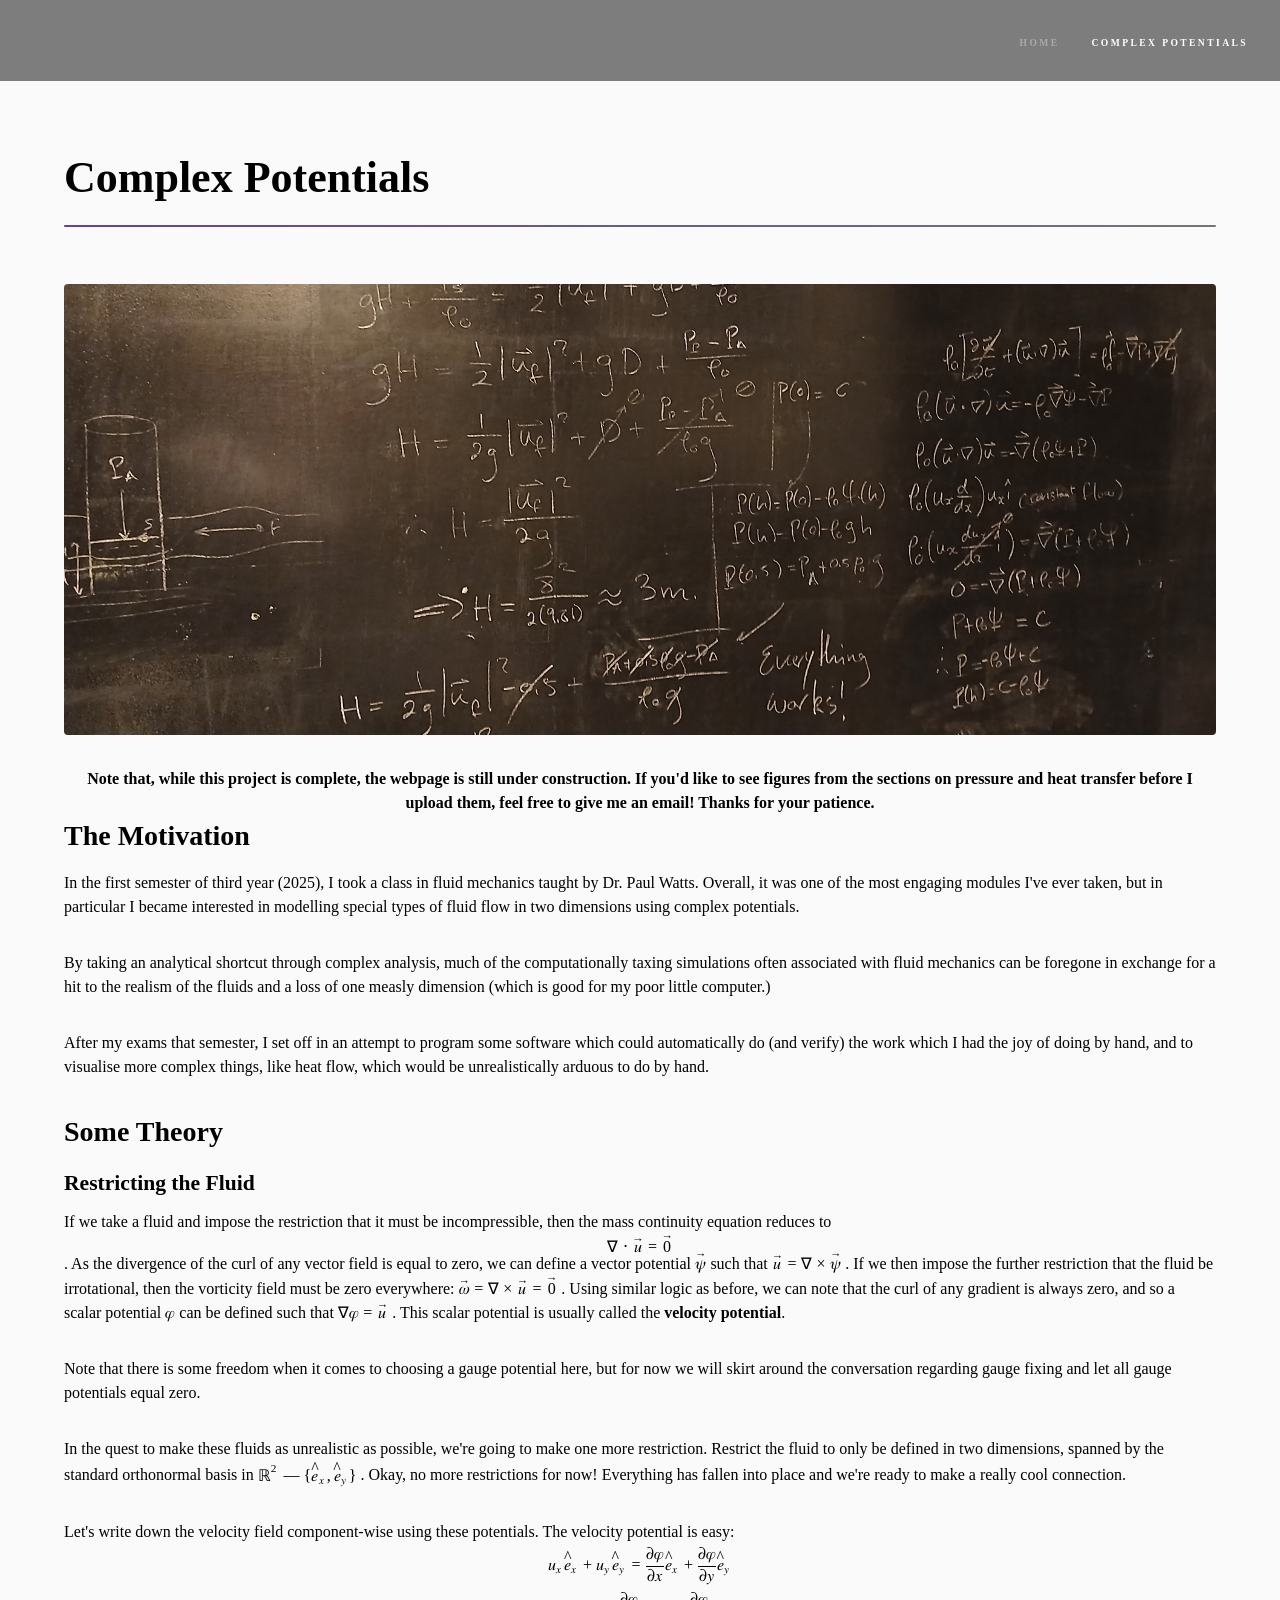
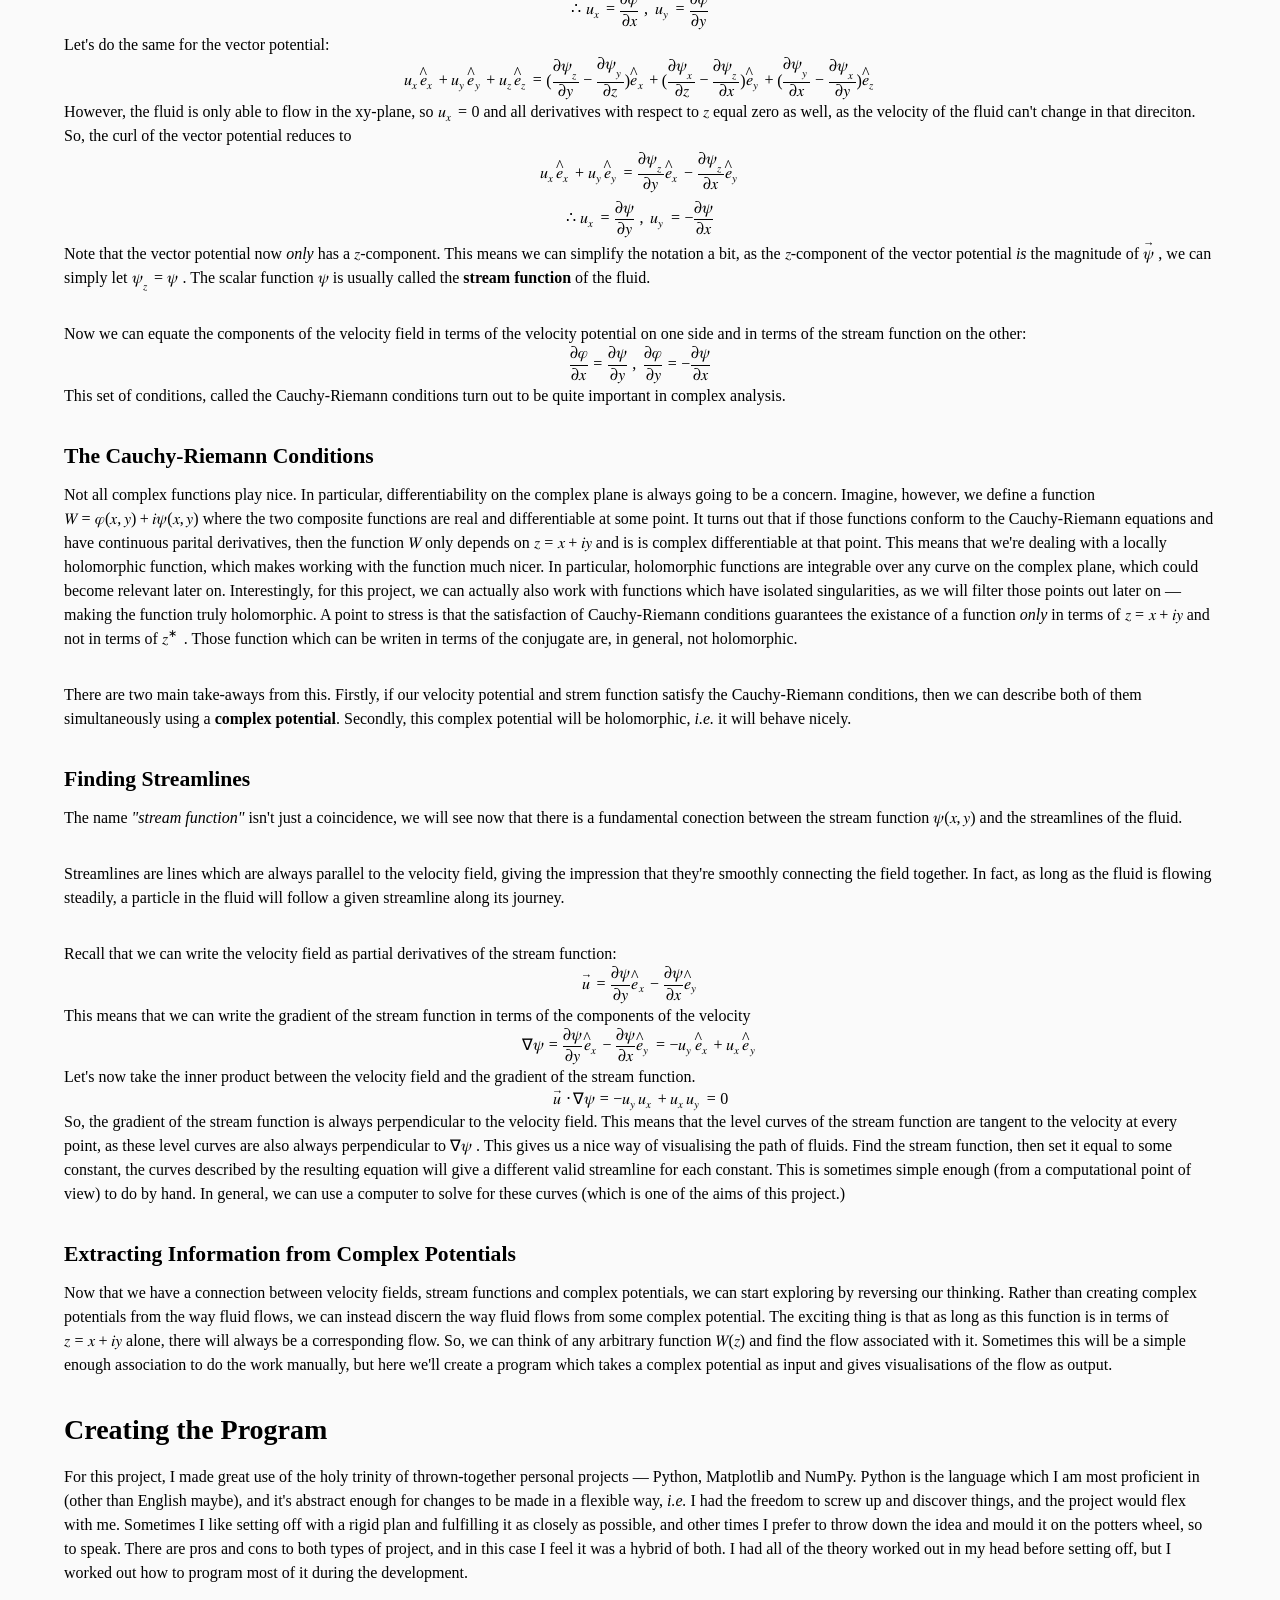
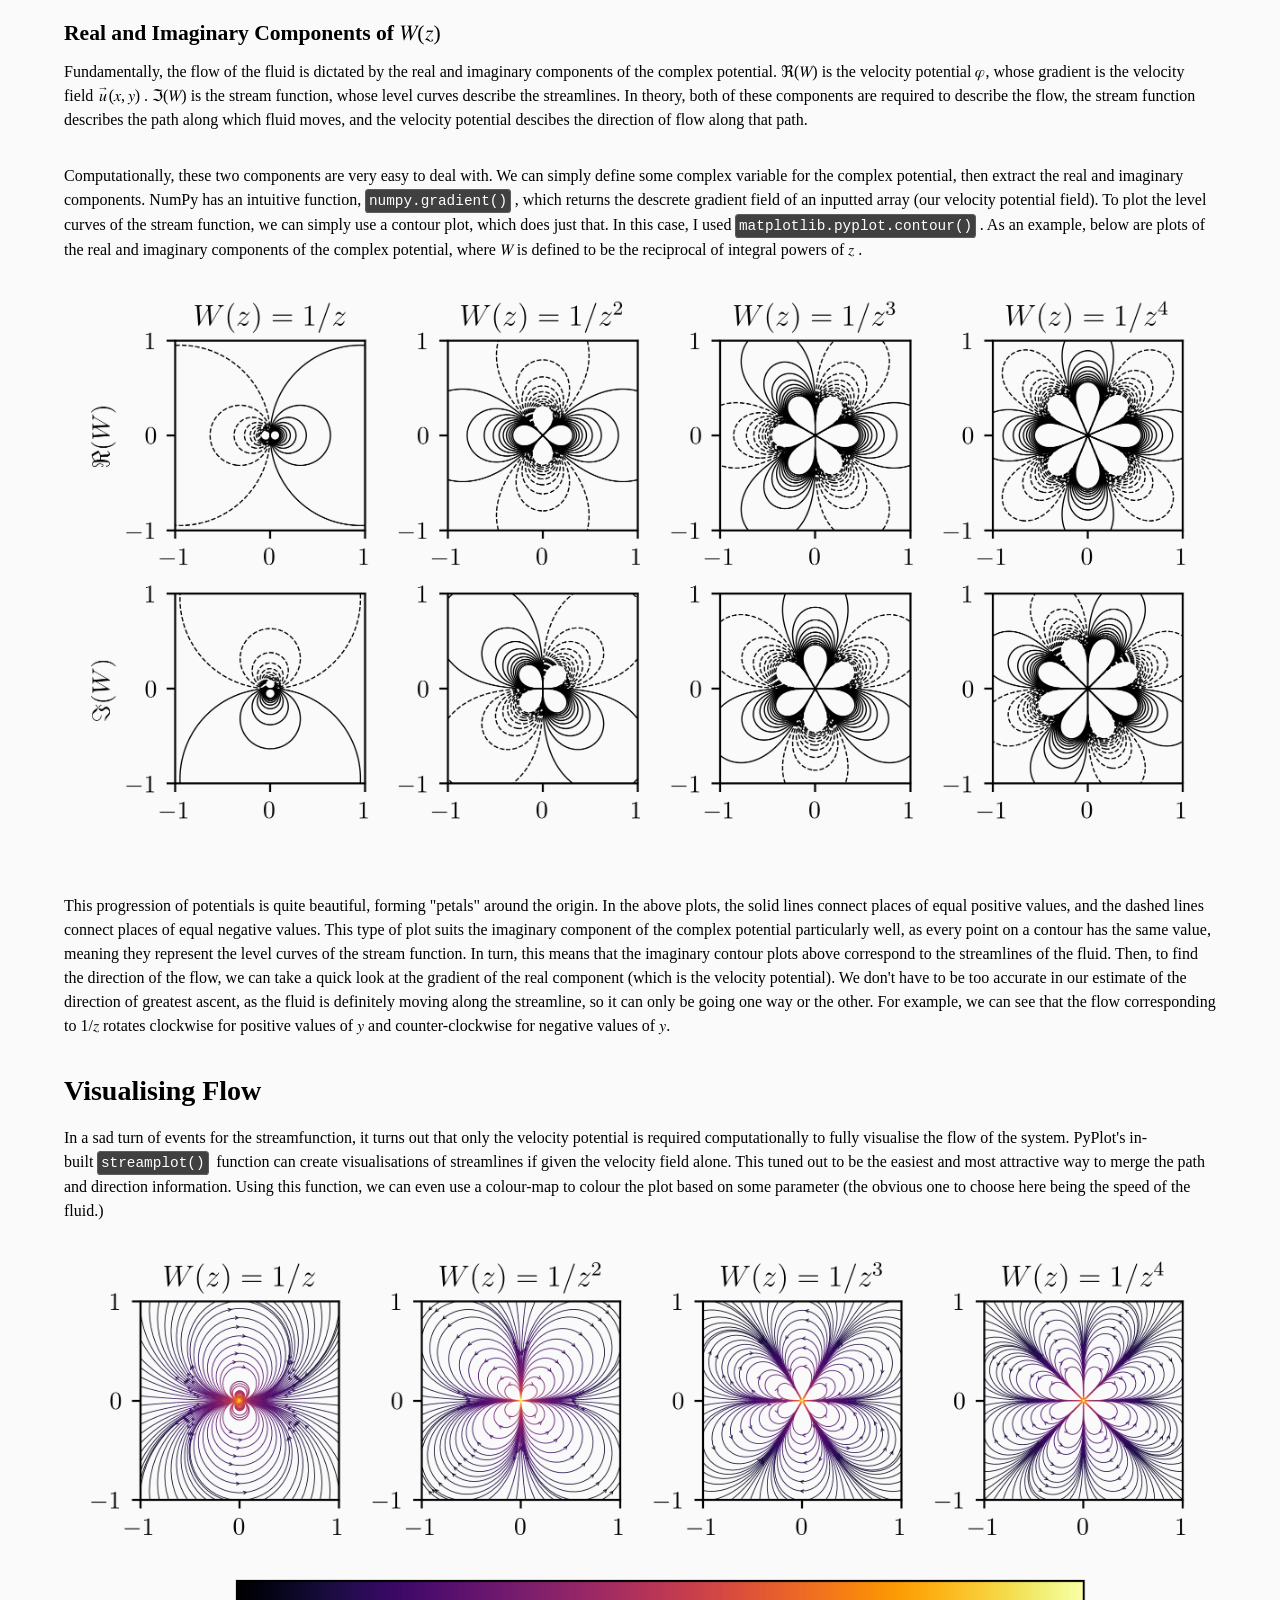
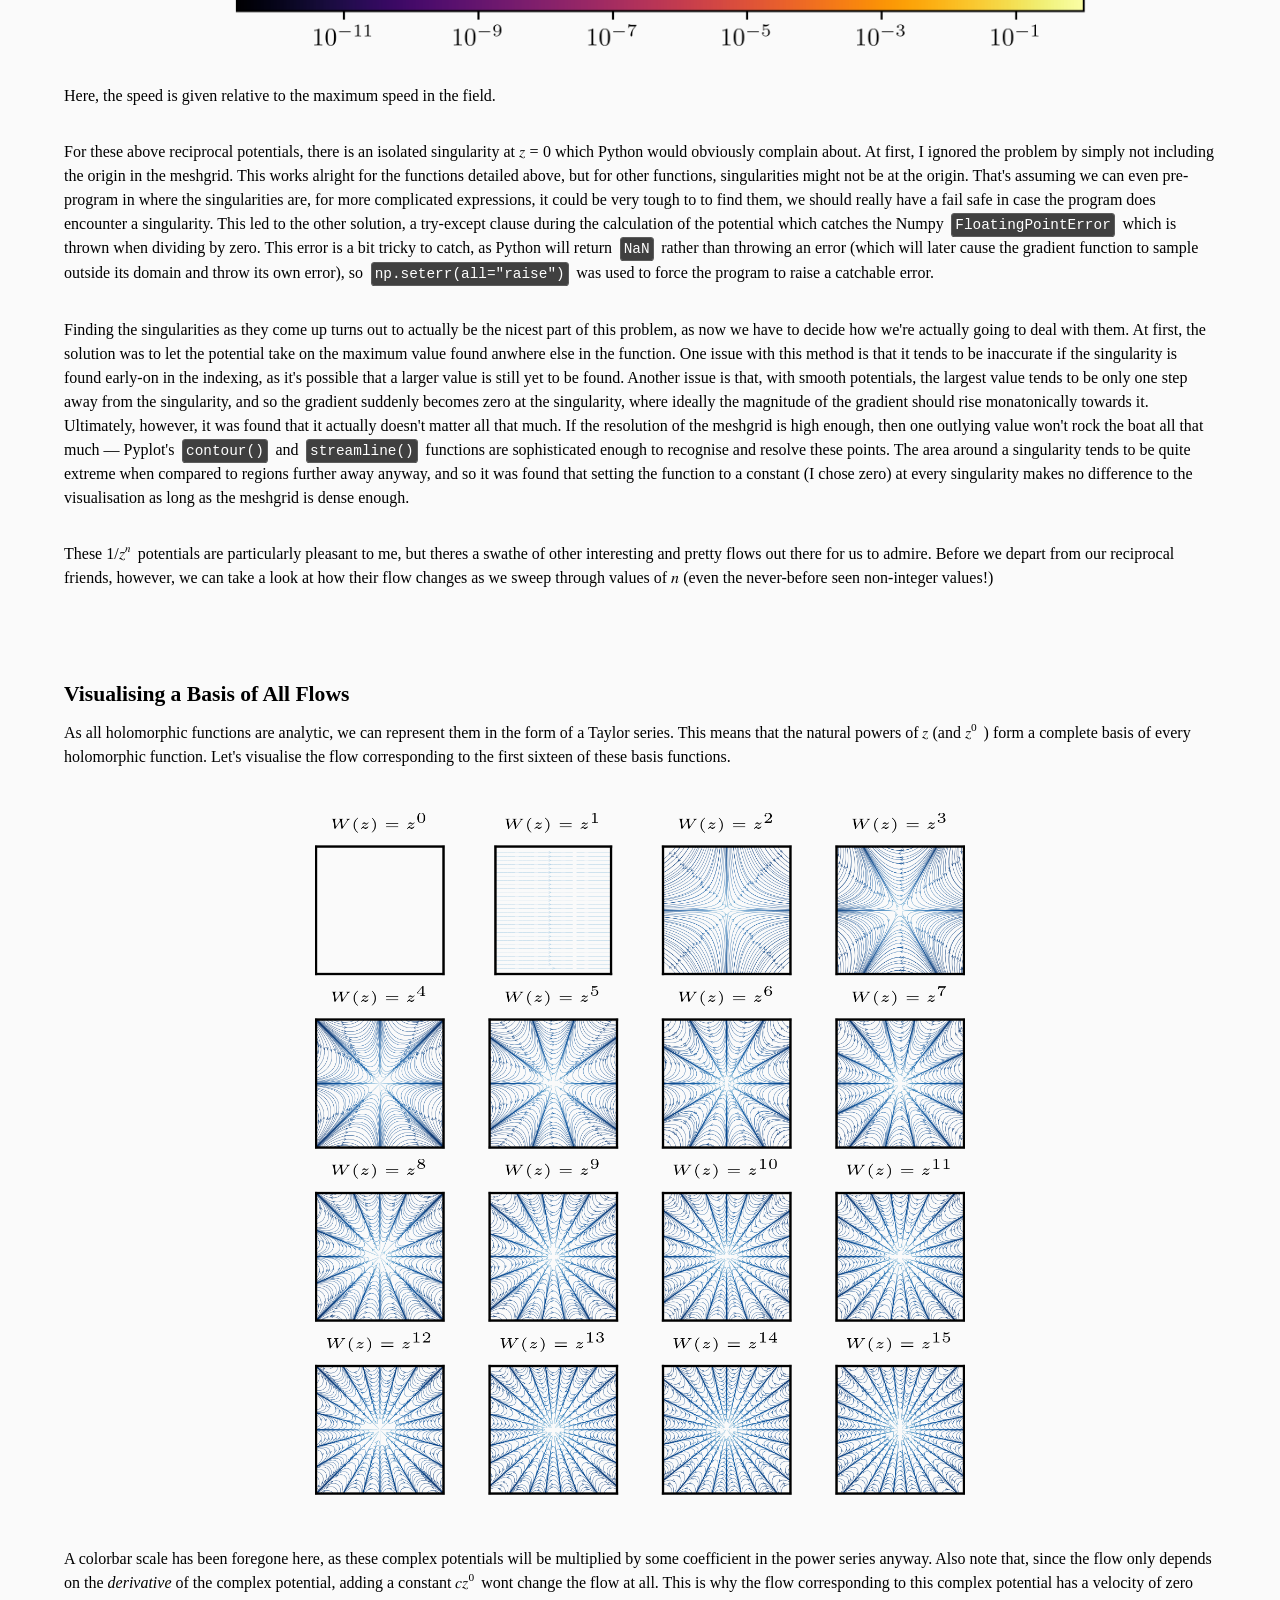
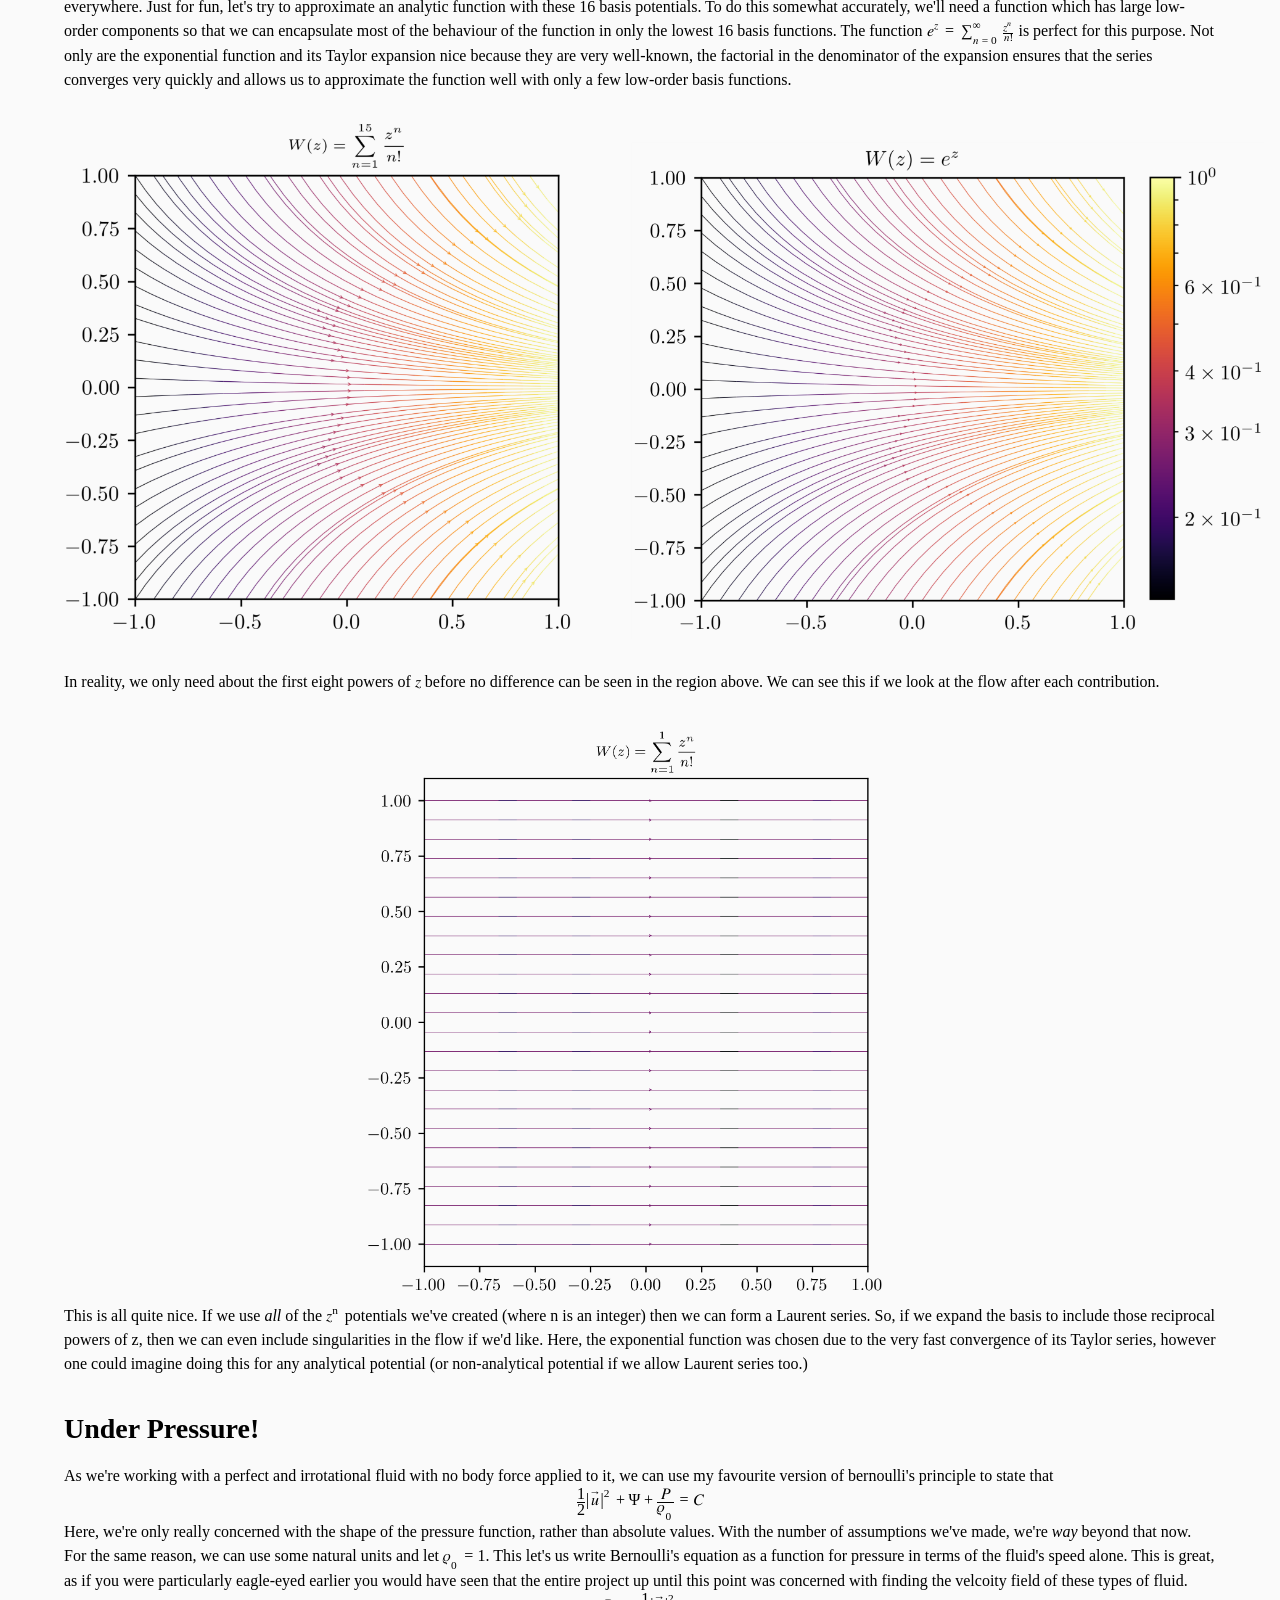
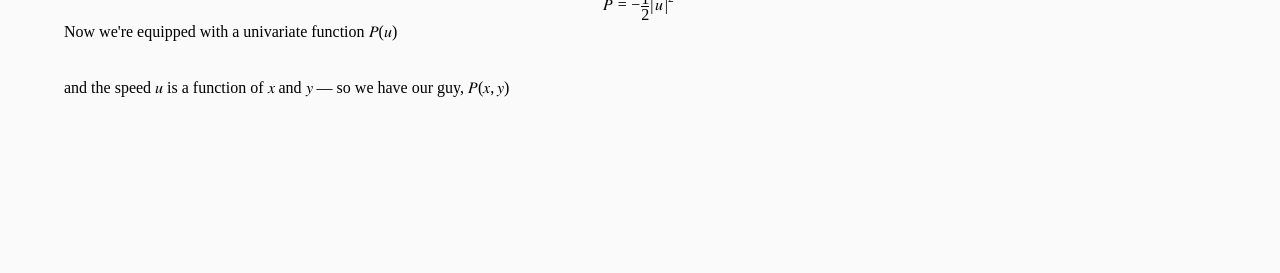
==== commit 43be6a93: "Update complexpots.html" ====
--- a/complexpots.html
+++ b/complexpots.html
@@ -1207,7 +1207,31 @@
 								    </msup>
 								  </mrow>
 								</math>
-							</p>
+								Now we're equipped with a univariate function 
+								<math>	
+								  <mrow>
+								    <mi>P</mi>
+								    <mrow>
+								      <mo fence="true" form="prefix" stretchy="false">(</mo>
+								      <mi>u</mi>
+								      <mo fence="true" form="postfix" stretchy="false">)</mo>
+								    </mrow>
+								  </mrow>
+								</math>
+							</p>
+							and the speed <math><mi>u</mi></math> is a function of <math><mi>x</mi></math> and  <math><mi>y</mi></math> — so we have our guy,
+							<math>
+							  <mrow>
+							    <mi>P</mi>
+							    <mrow>
+							      <mo fence="true" form="prefix" stretchy="false">(</mo>
+							      <mi>x</mi>
+							      <mo separator="true">,</mo>
+							      <mi>y</mi>
+							      <mo fence="true" form="postfix" stretchy="false">)</mo>
+							    </mrow>
+							  </mrow>
+							</math>
 						</div>
 					</section>
 
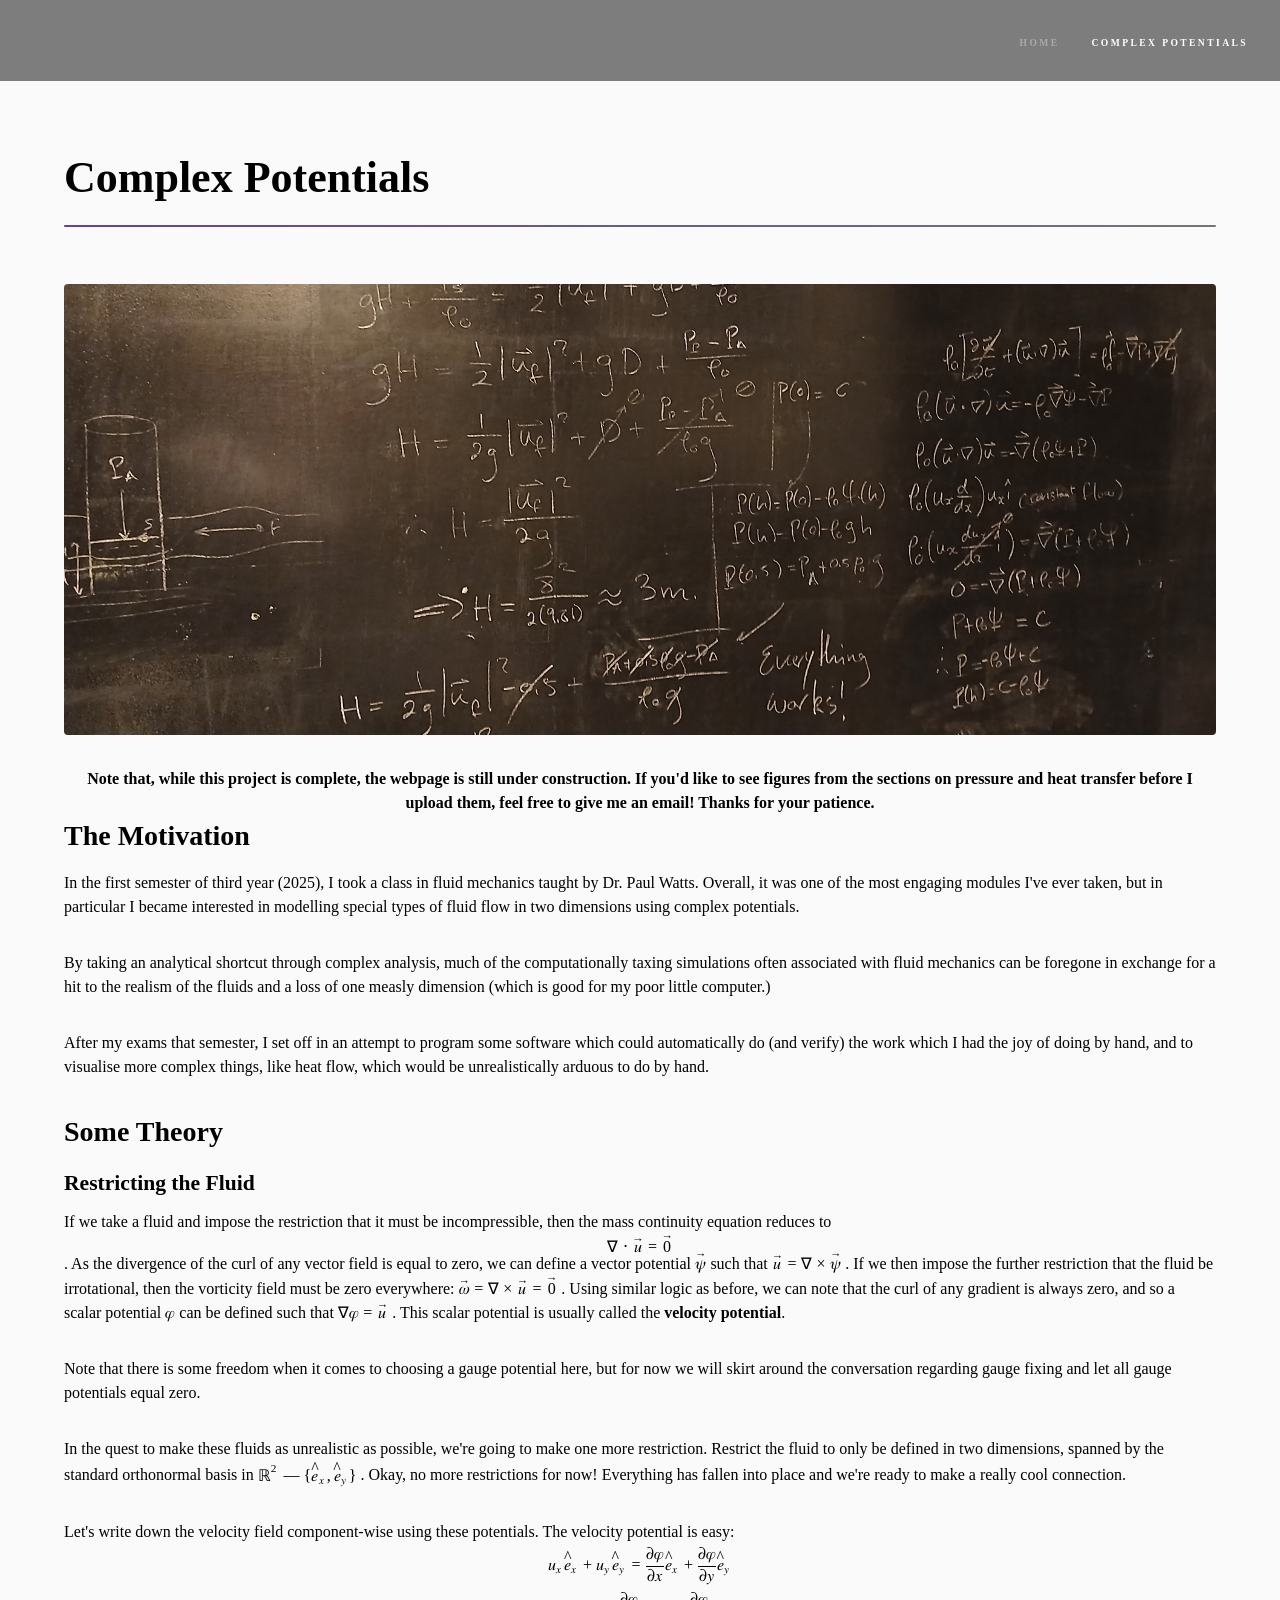
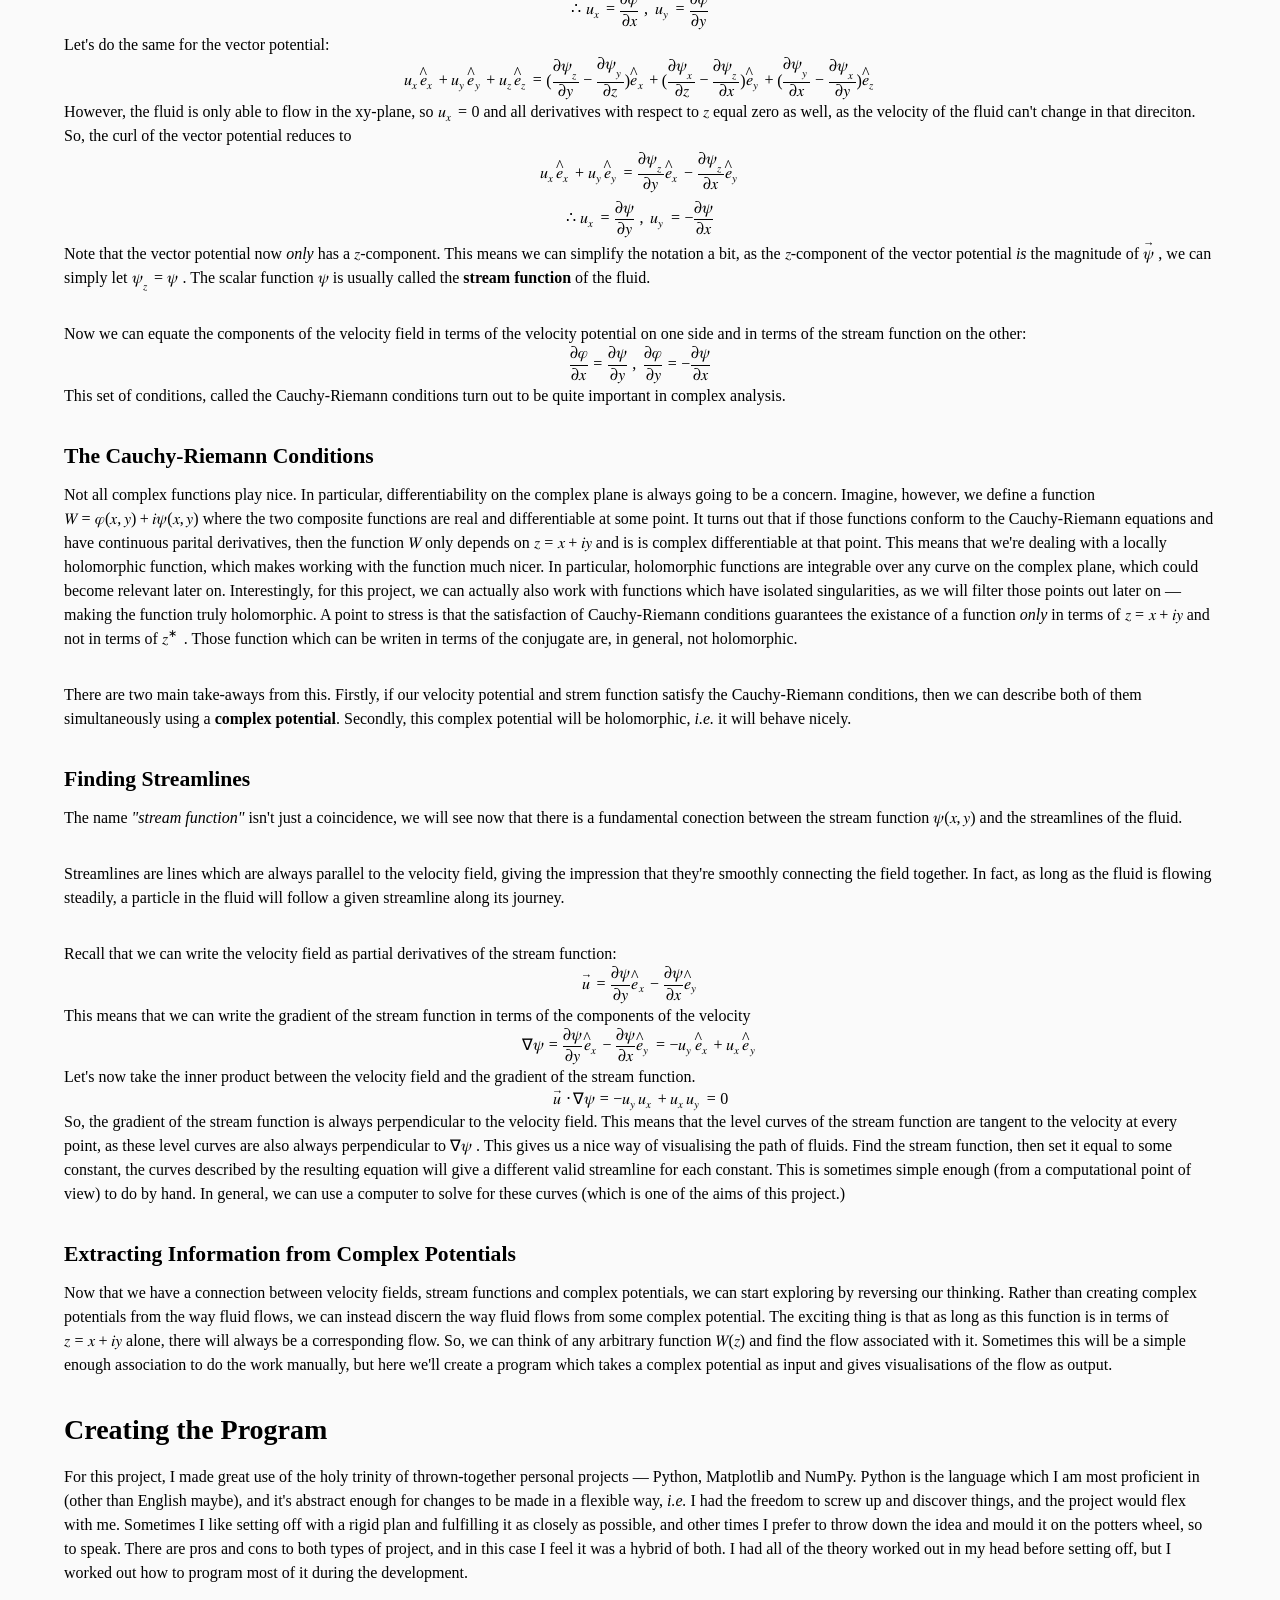
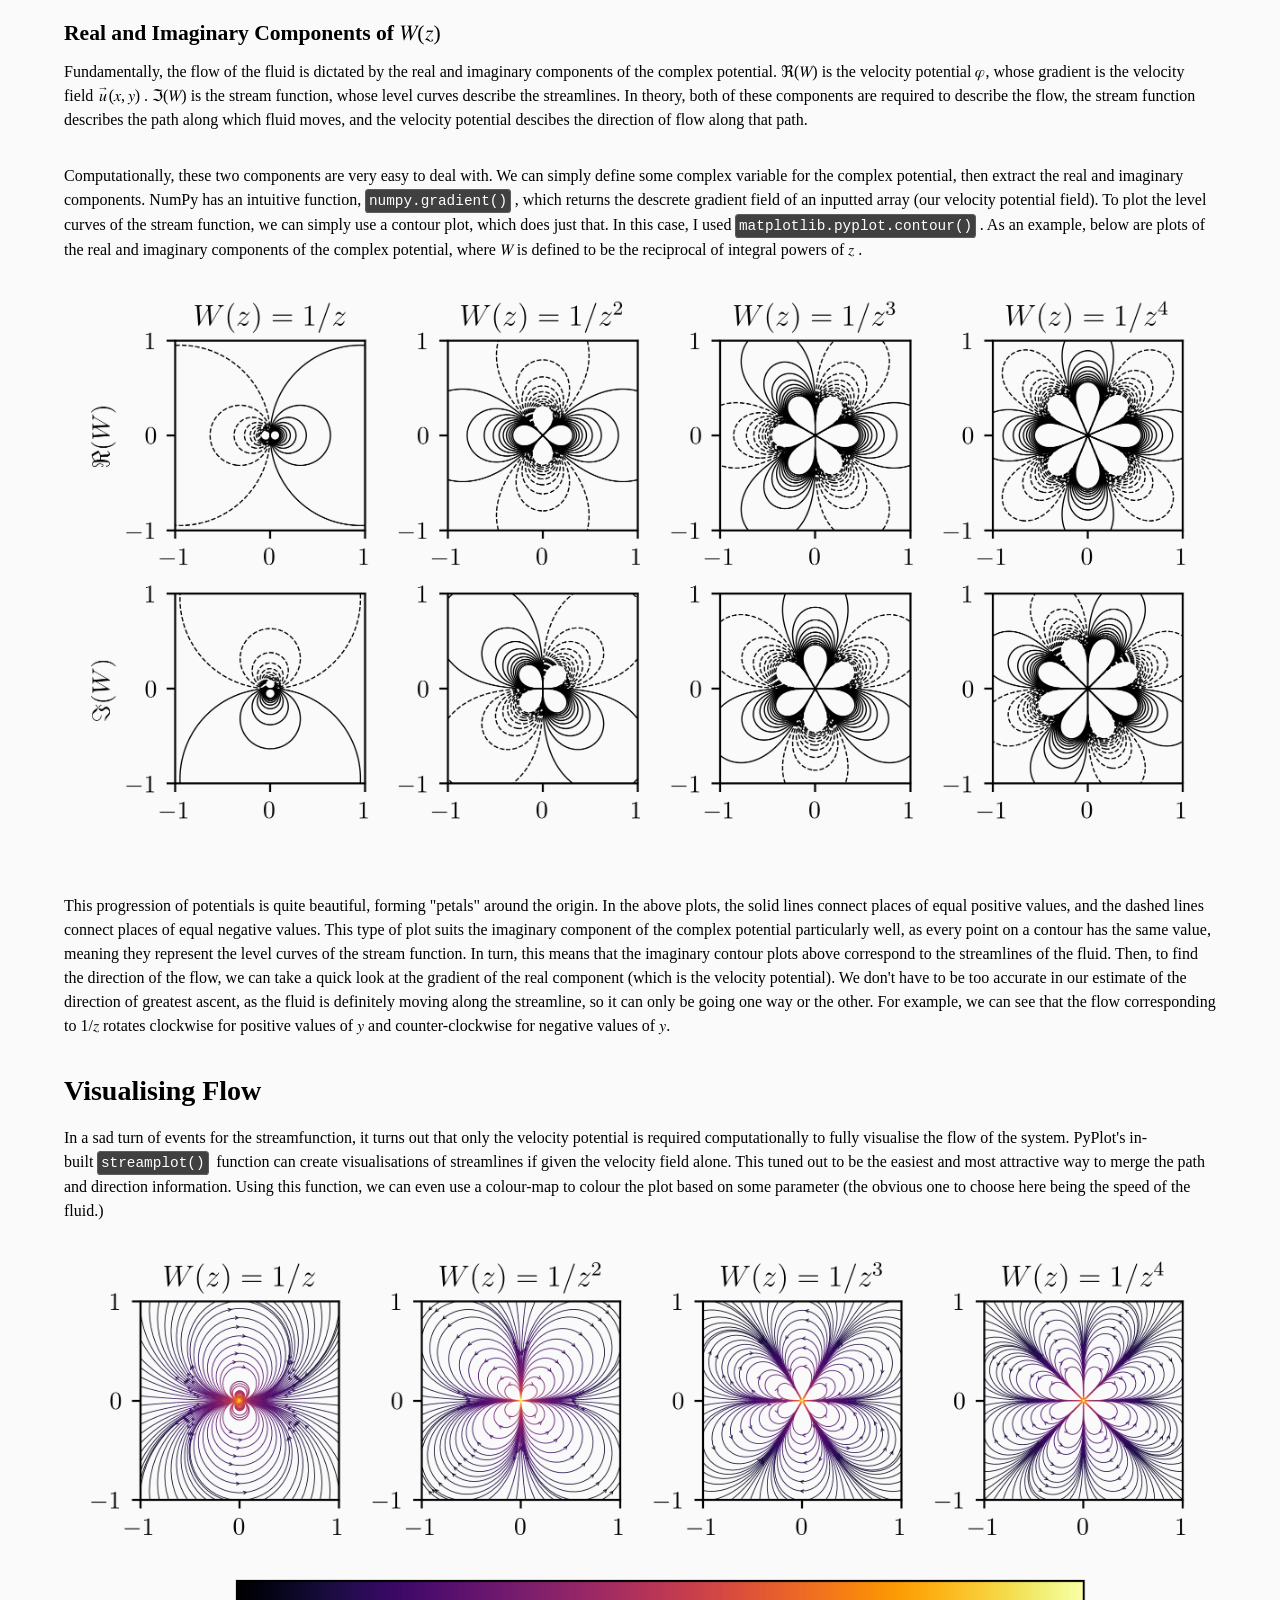
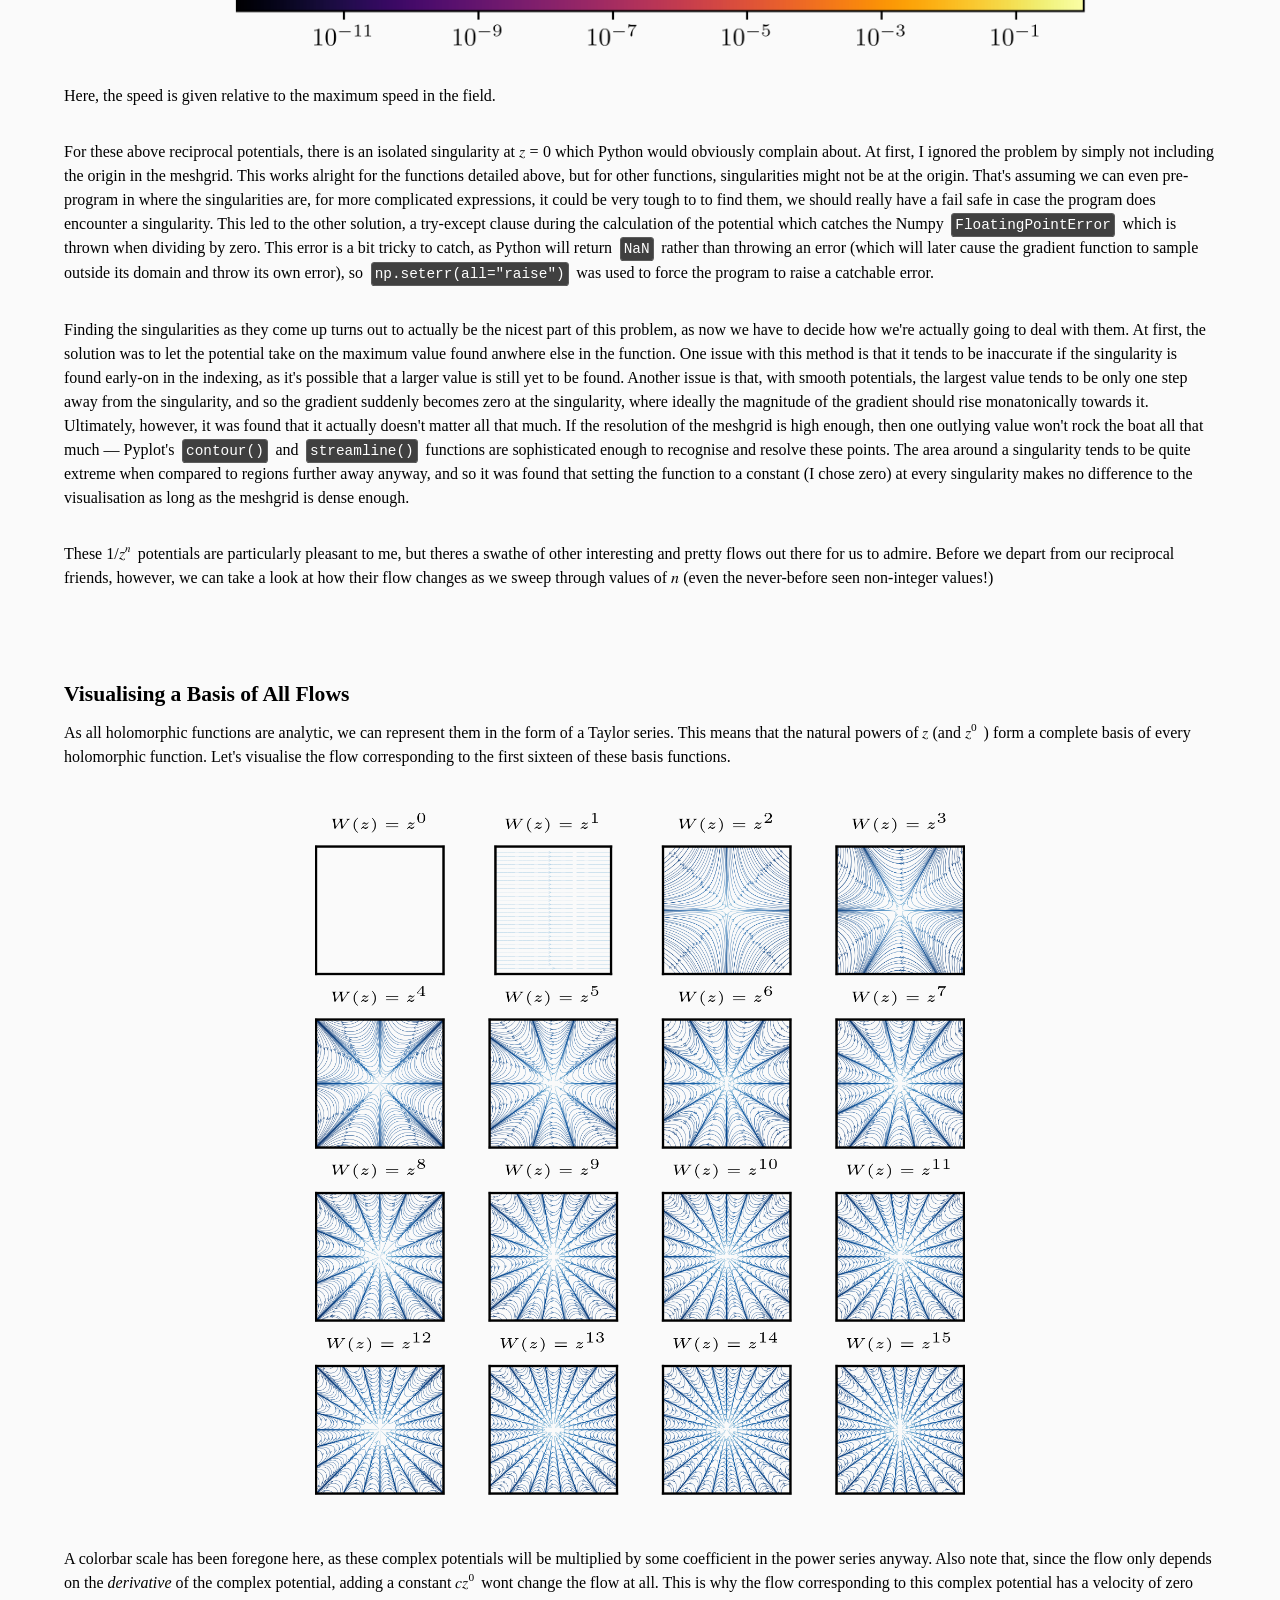
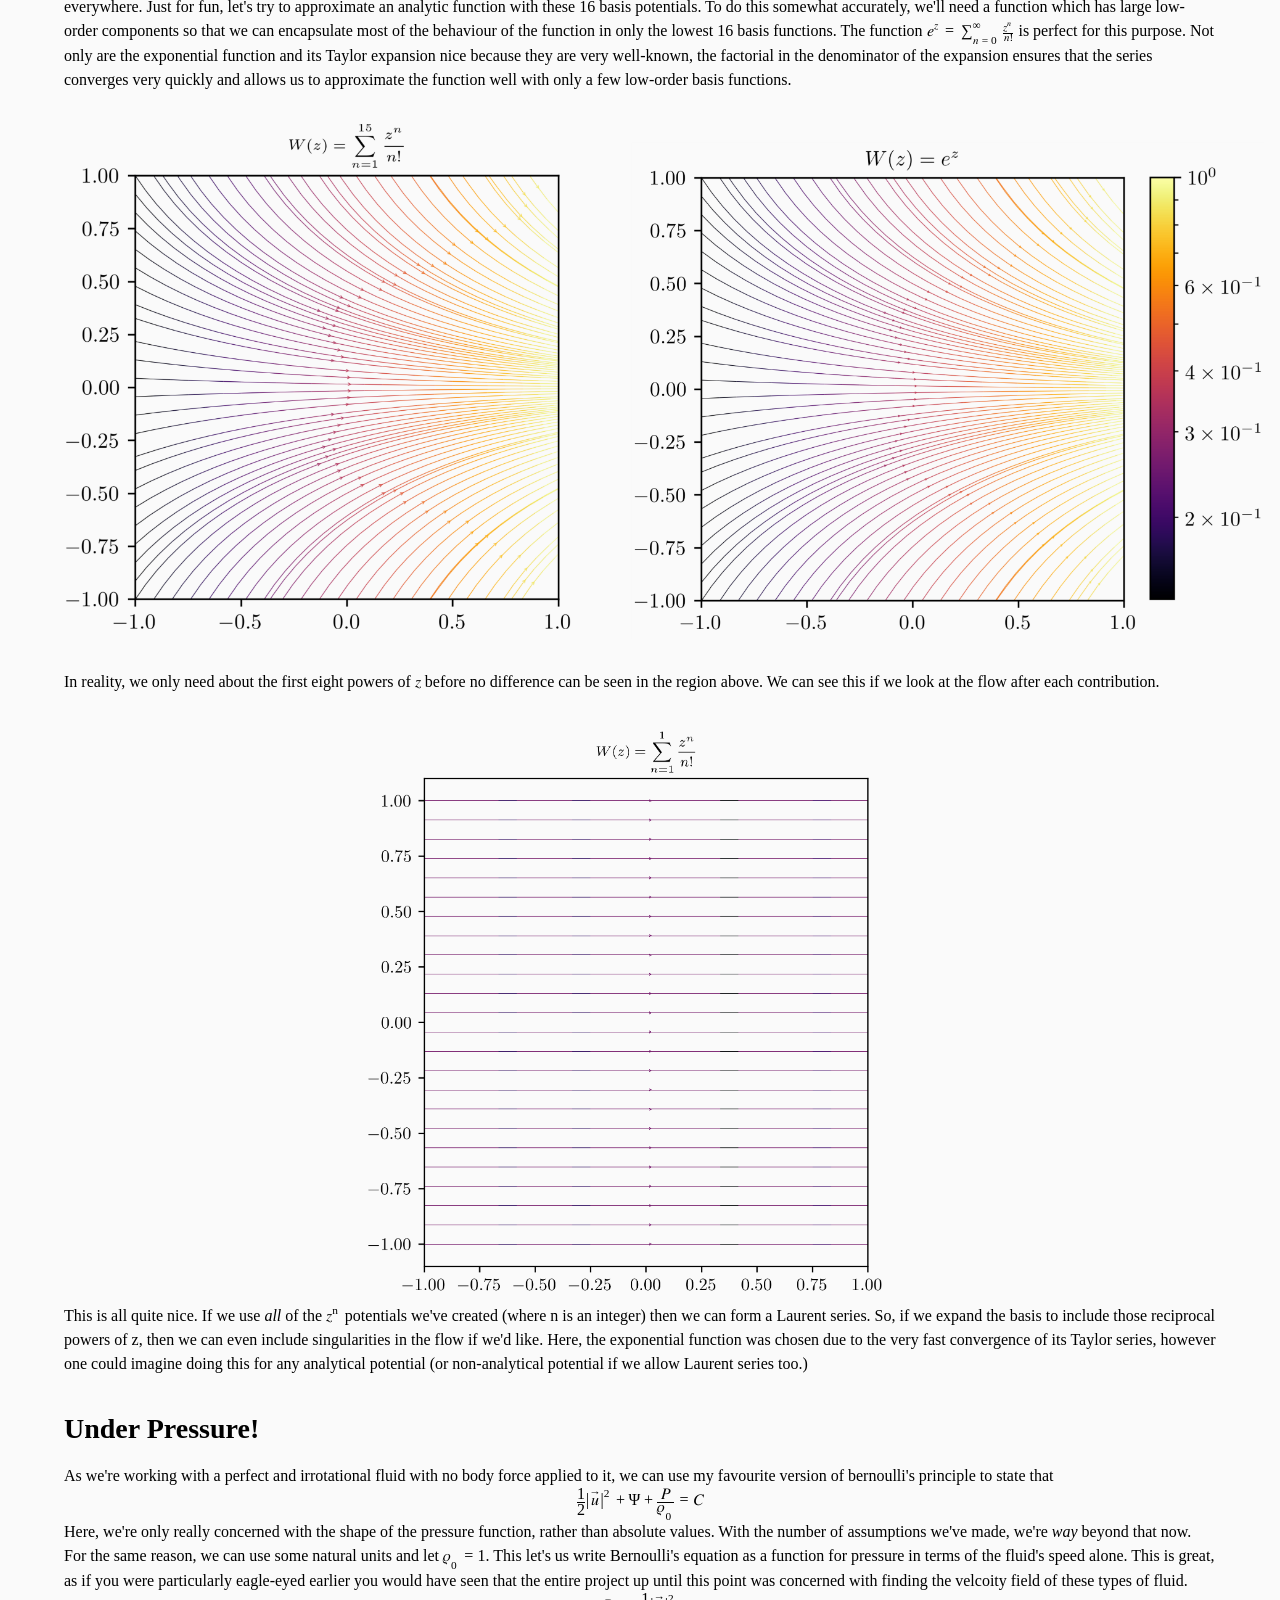
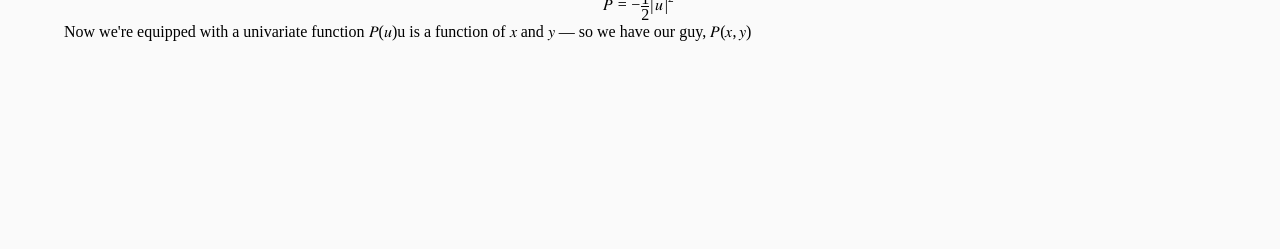
==== commit c987d1ad: "Update complexpots.html" ====
--- a/complexpots.html
+++ b/complexpots.html
@@ -1217,8 +1217,7 @@
 								      <mo fence="true" form="postfix" stretchy="false">)</mo>
 								    </mrow>
 								  </mrow>
-								</math>
-							</p>
+								</math
 							and the speed <math><mi>u</mi></math> is a function of <math><mi>x</mi></math> and  <math><mi>y</mi></math> — so we have our guy,
 							<math>
 							  <mrow>
@@ -1232,6 +1231,7 @@
 							    </mrow>
 							  </mrow>
 							</math>
+						</p>
 						</div>
 					</section>
 
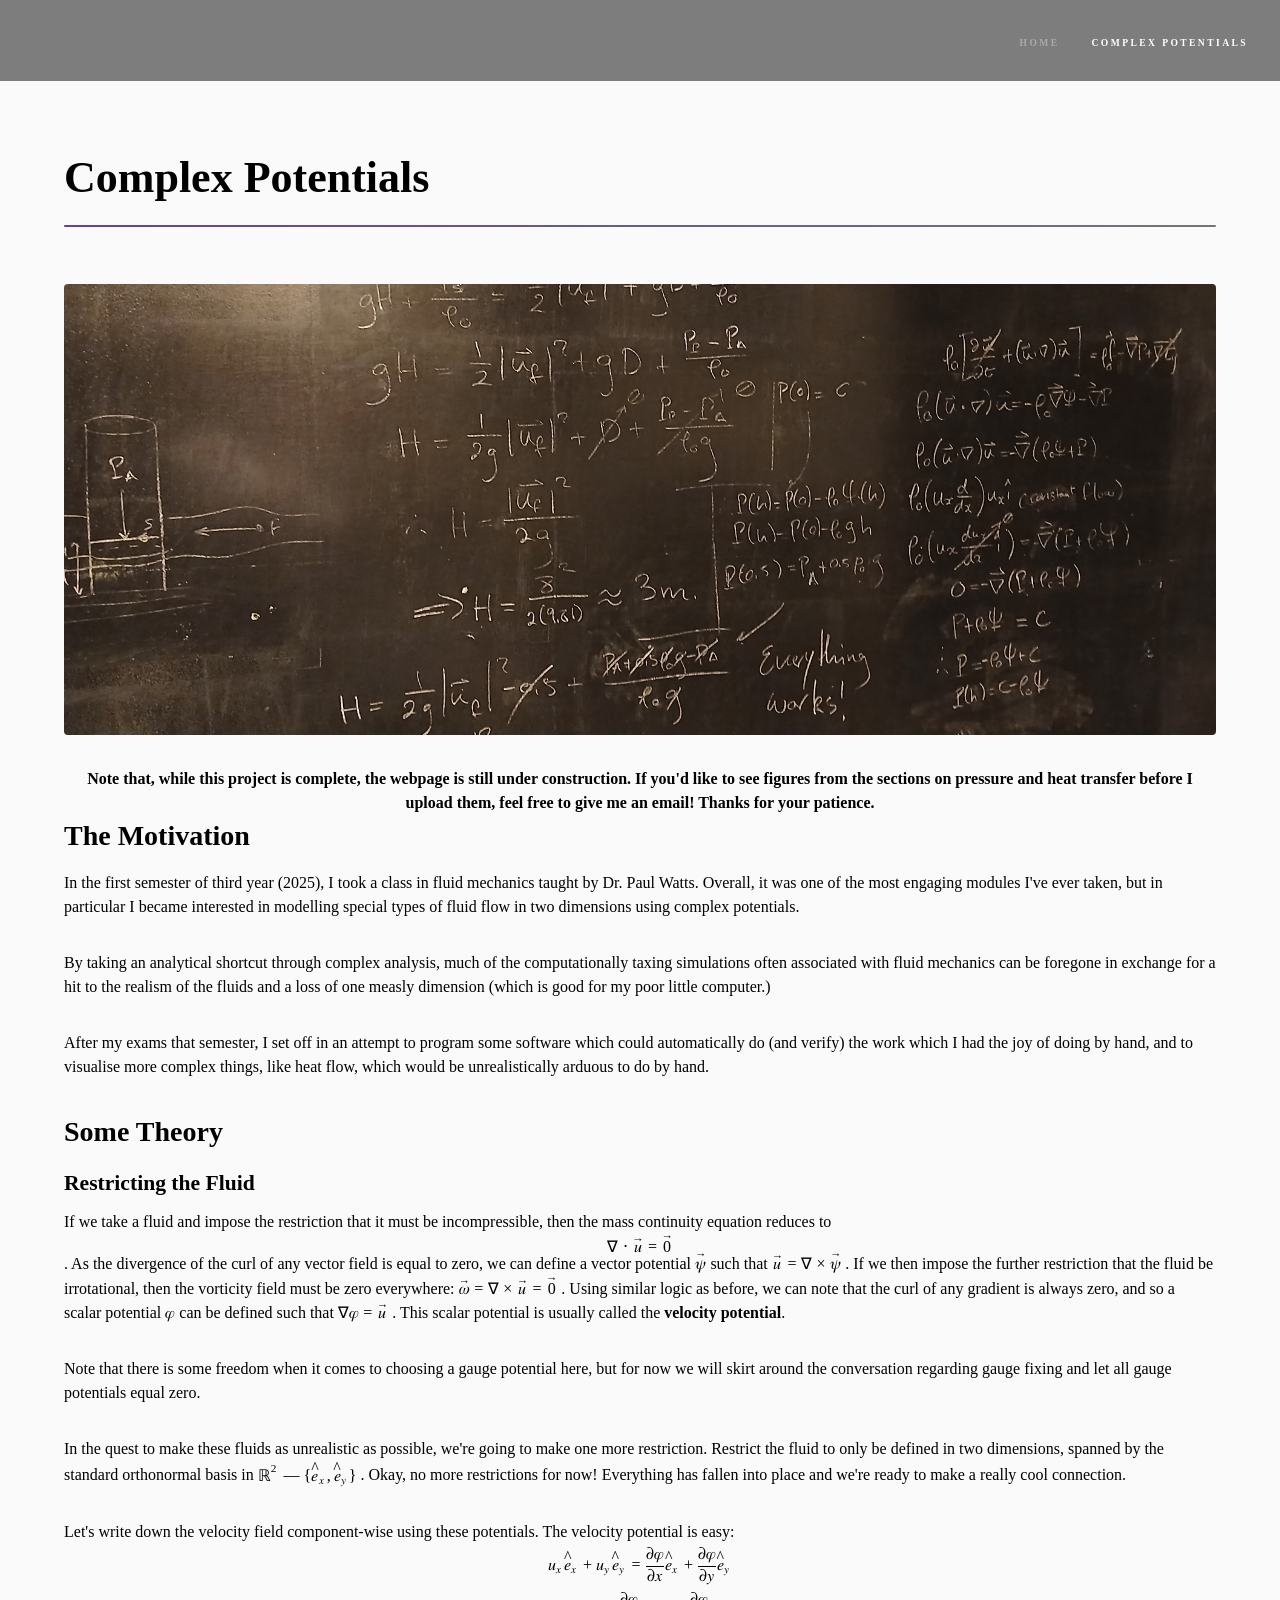
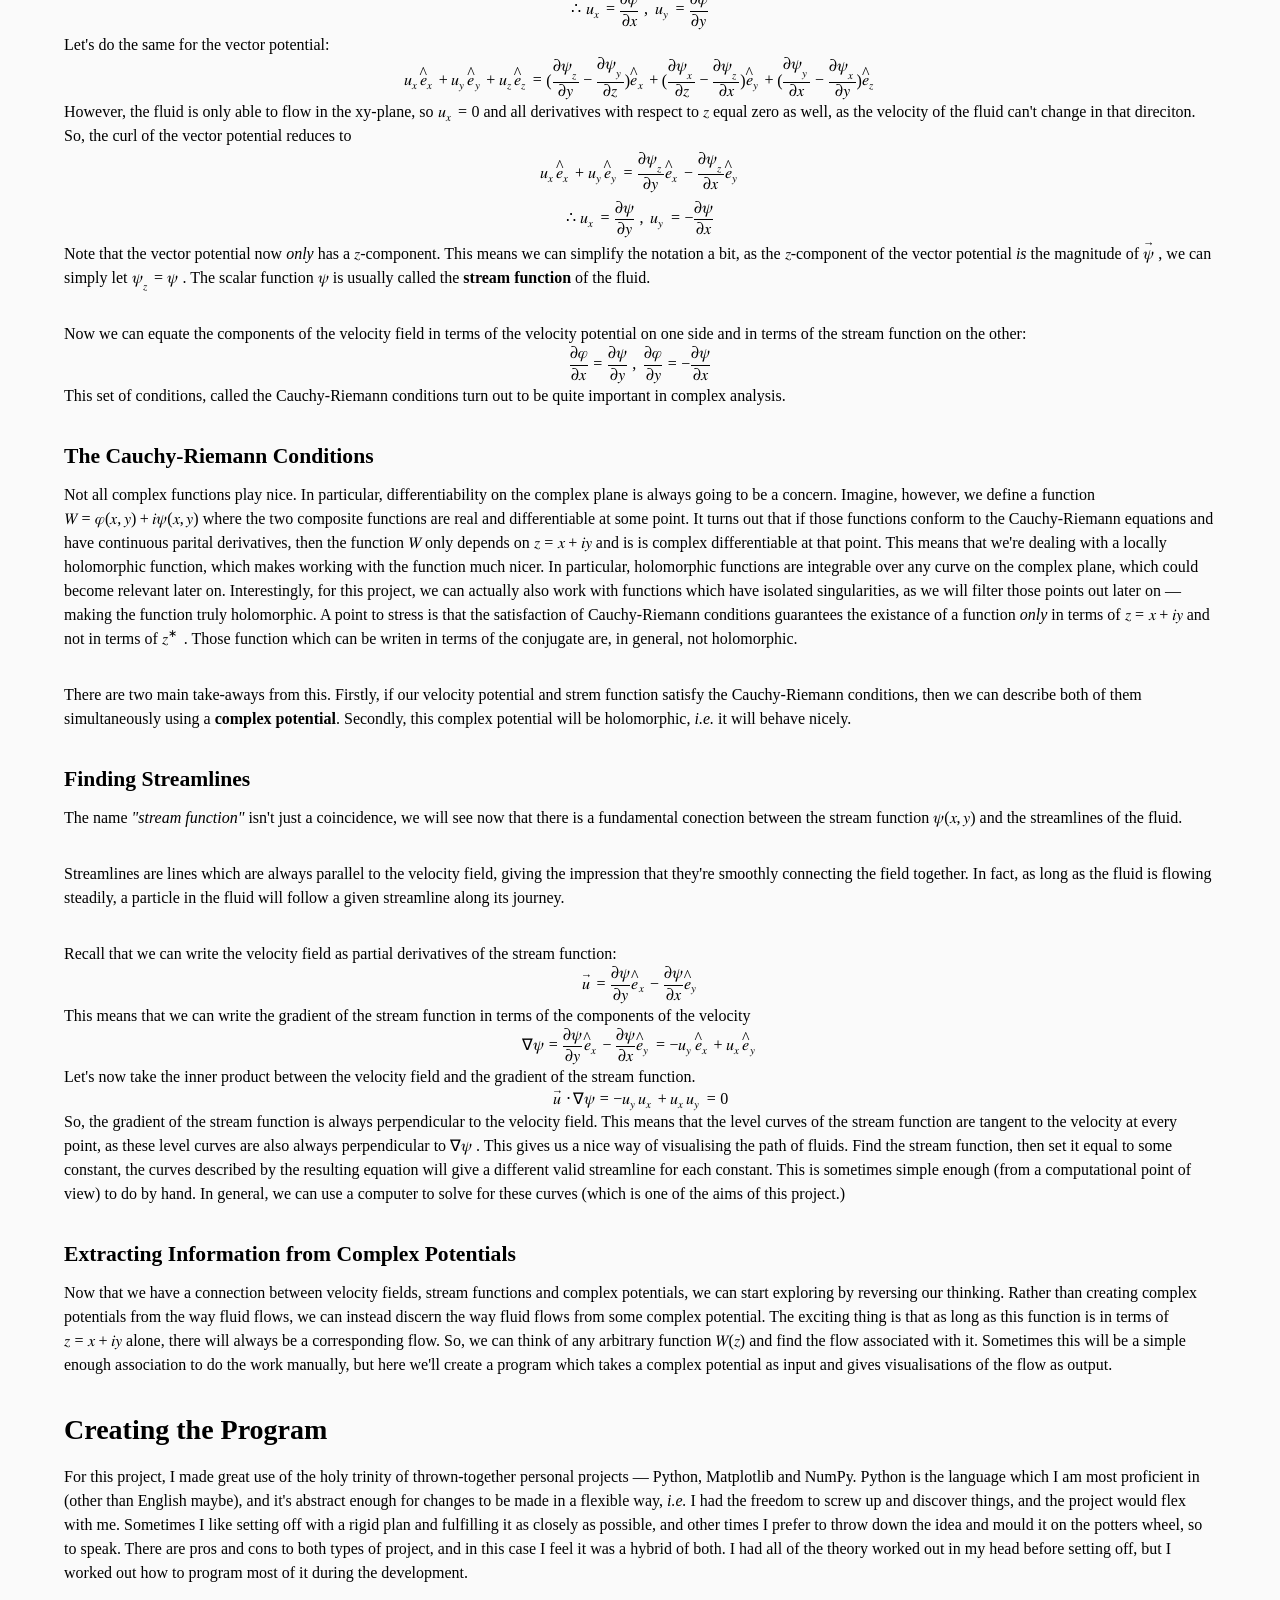
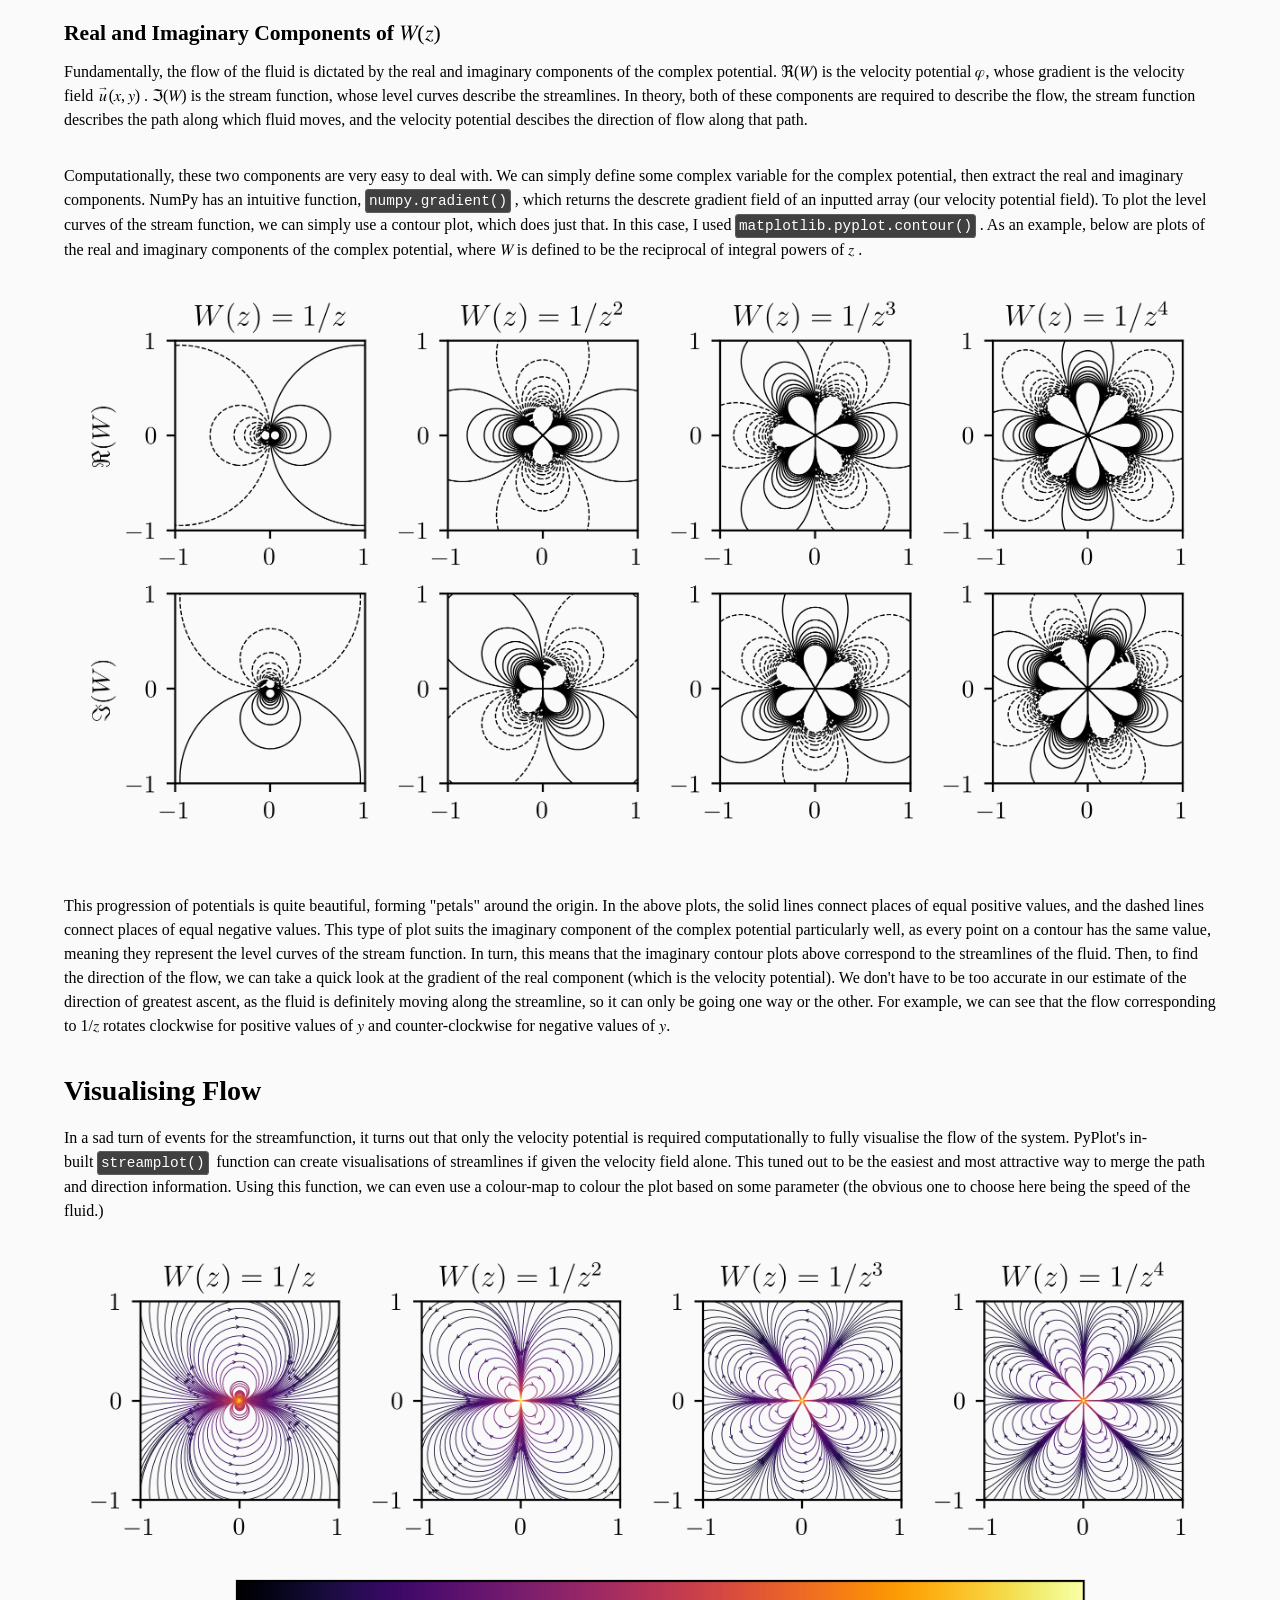
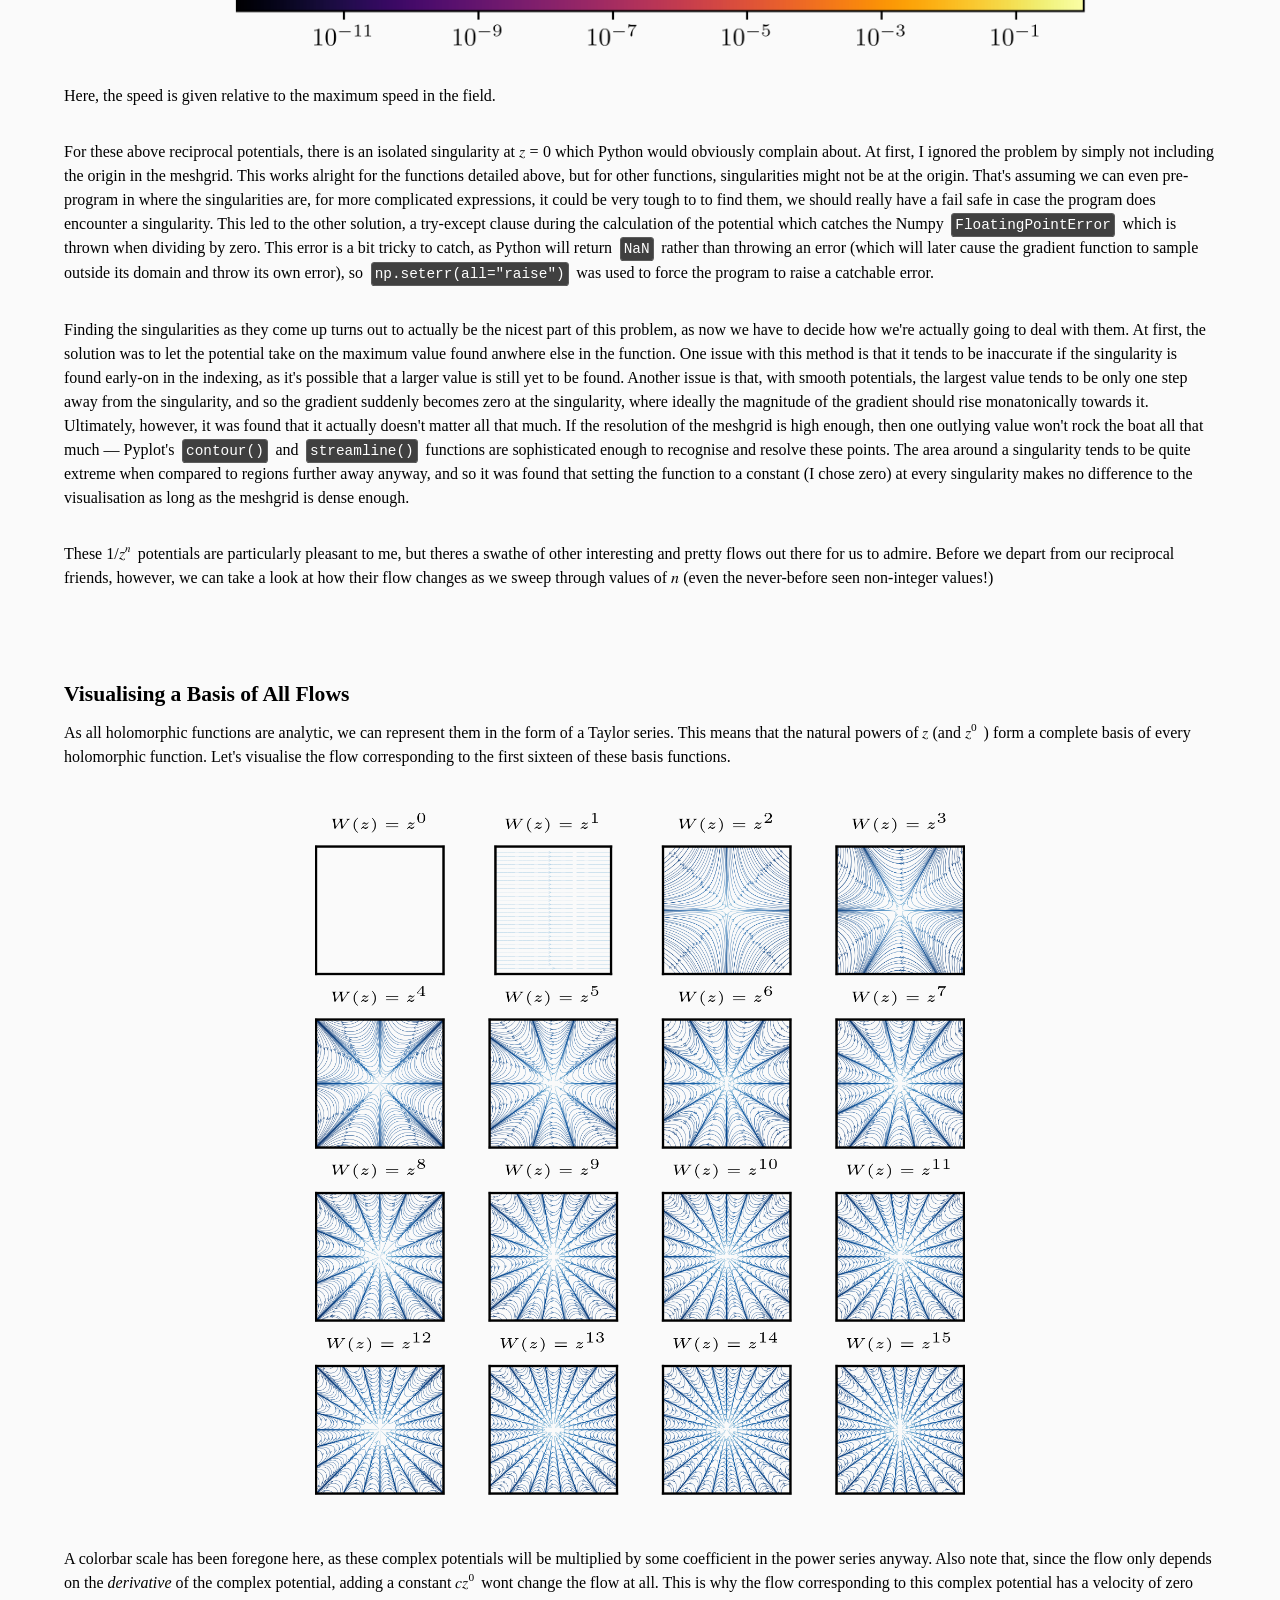
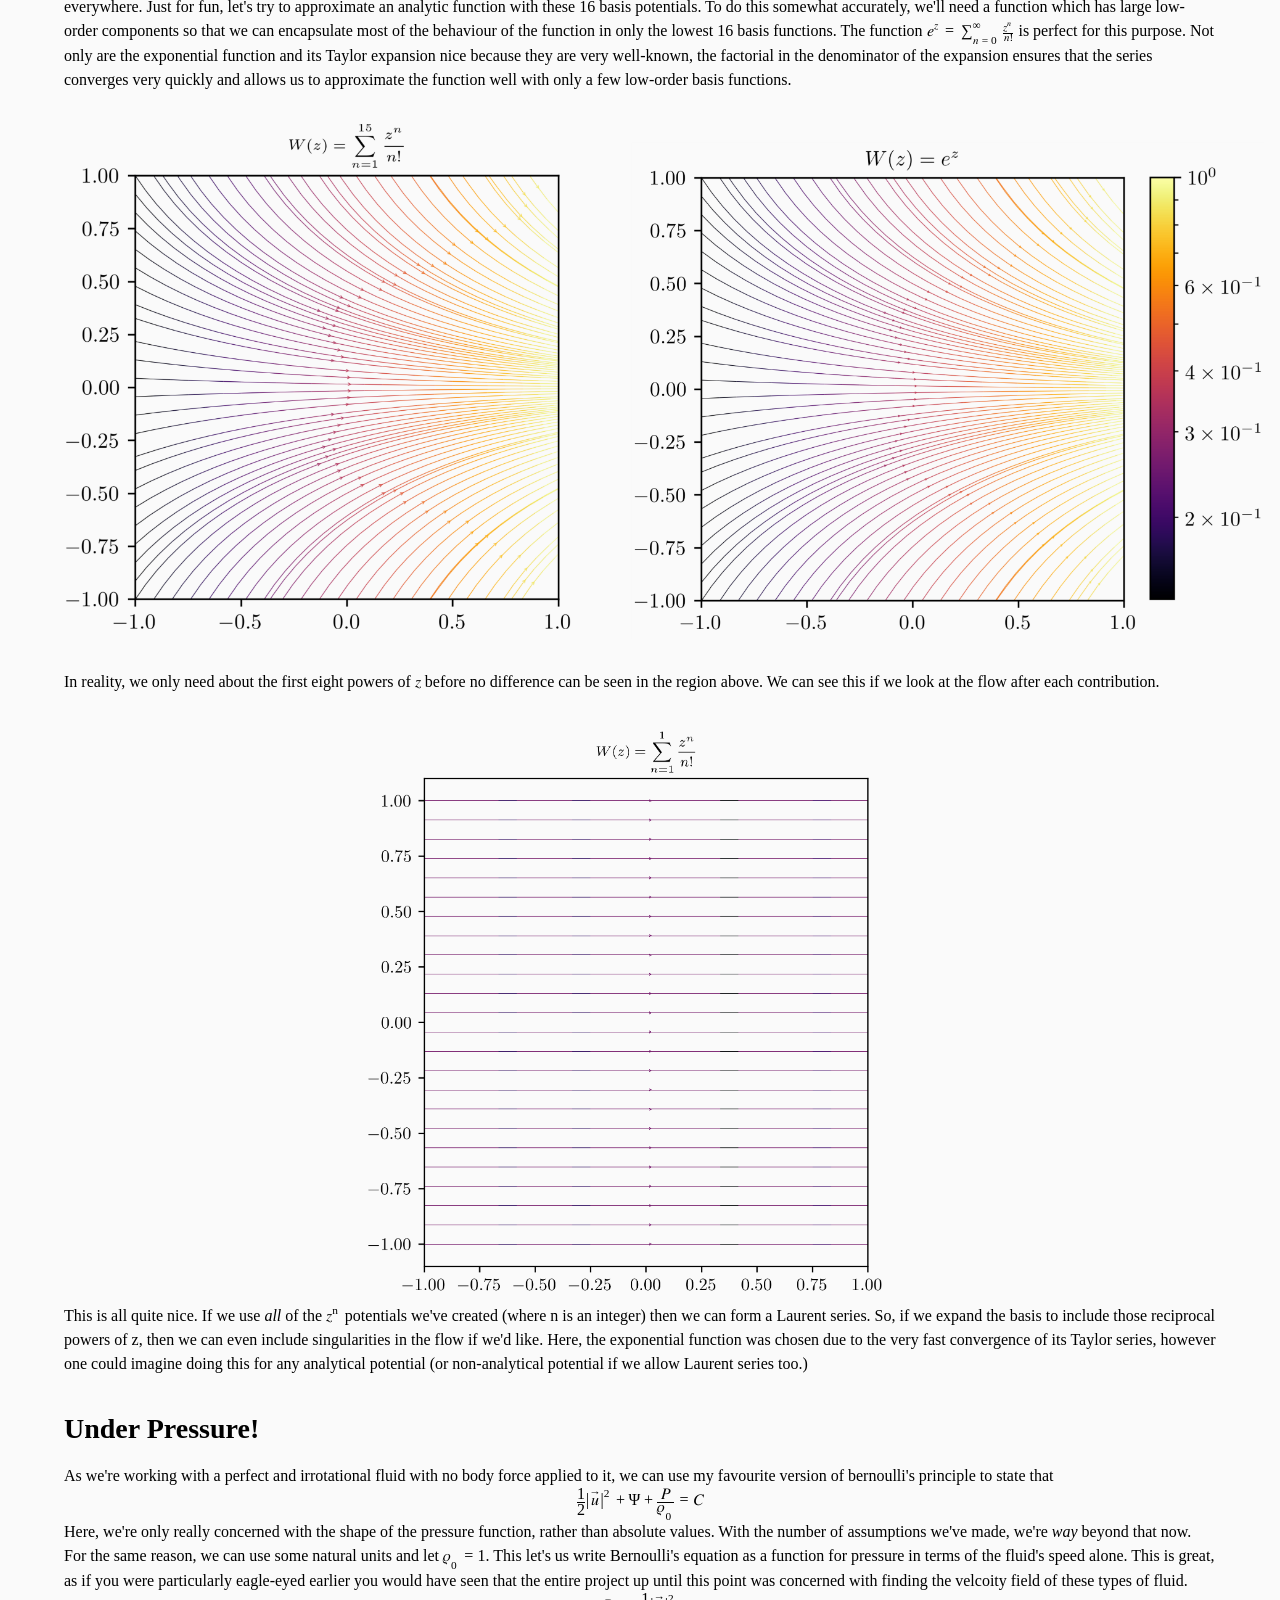
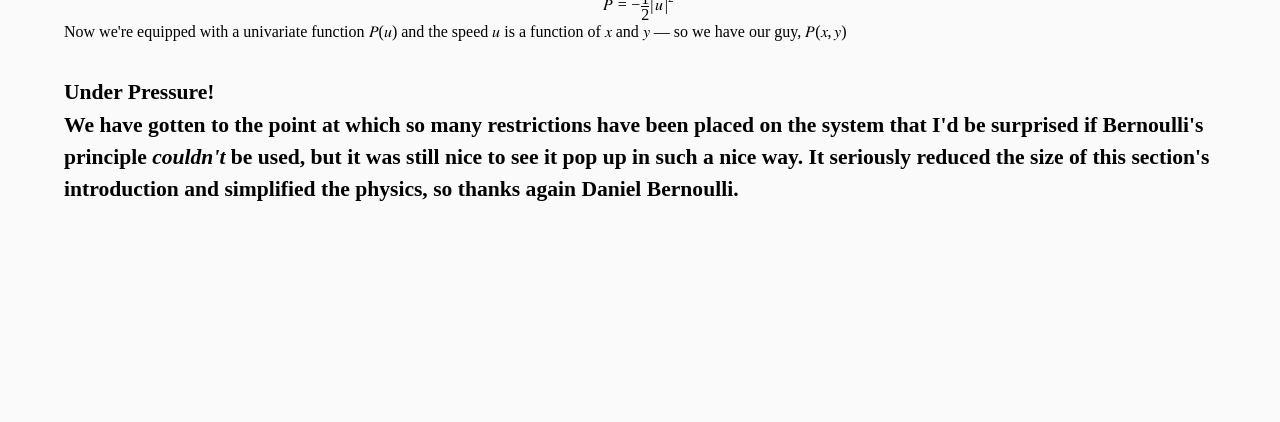
==== commit 6204317f: "Update complexpots.html" ====
--- a/complexpots.html
+++ b/complexpots.html
@@ -1217,7 +1217,7 @@
 								      <mo fence="true" form="postfix" stretchy="false">)</mo>
 								    </mrow>
 								  </mrow>
-								</math
+								</math>
 							and the speed <math><mi>u</mi></math> is a function of <math><mi>x</mi></math> and  <math><mi>y</mi></math> — so we have our guy,
 							<math>
 							  <mrow>
@@ -1232,6 +1232,10 @@
 							  </mrow>
 							</math>
 						</p>
+						<h3>Under Pressure!</3>
+						<p>
+							We have gotten to the point at which so many restrictions have been placed on the system that I'd be surprised if Bernoulli's principle <i>couldn't</i> be used, but it was still nice to see it pop up in such a nice way. It seriously reduced the size of this section's introduction and simplified the physics, so thanks again Daniel Bernoulli.
+						</p>
 						</div>
 					</section>
 
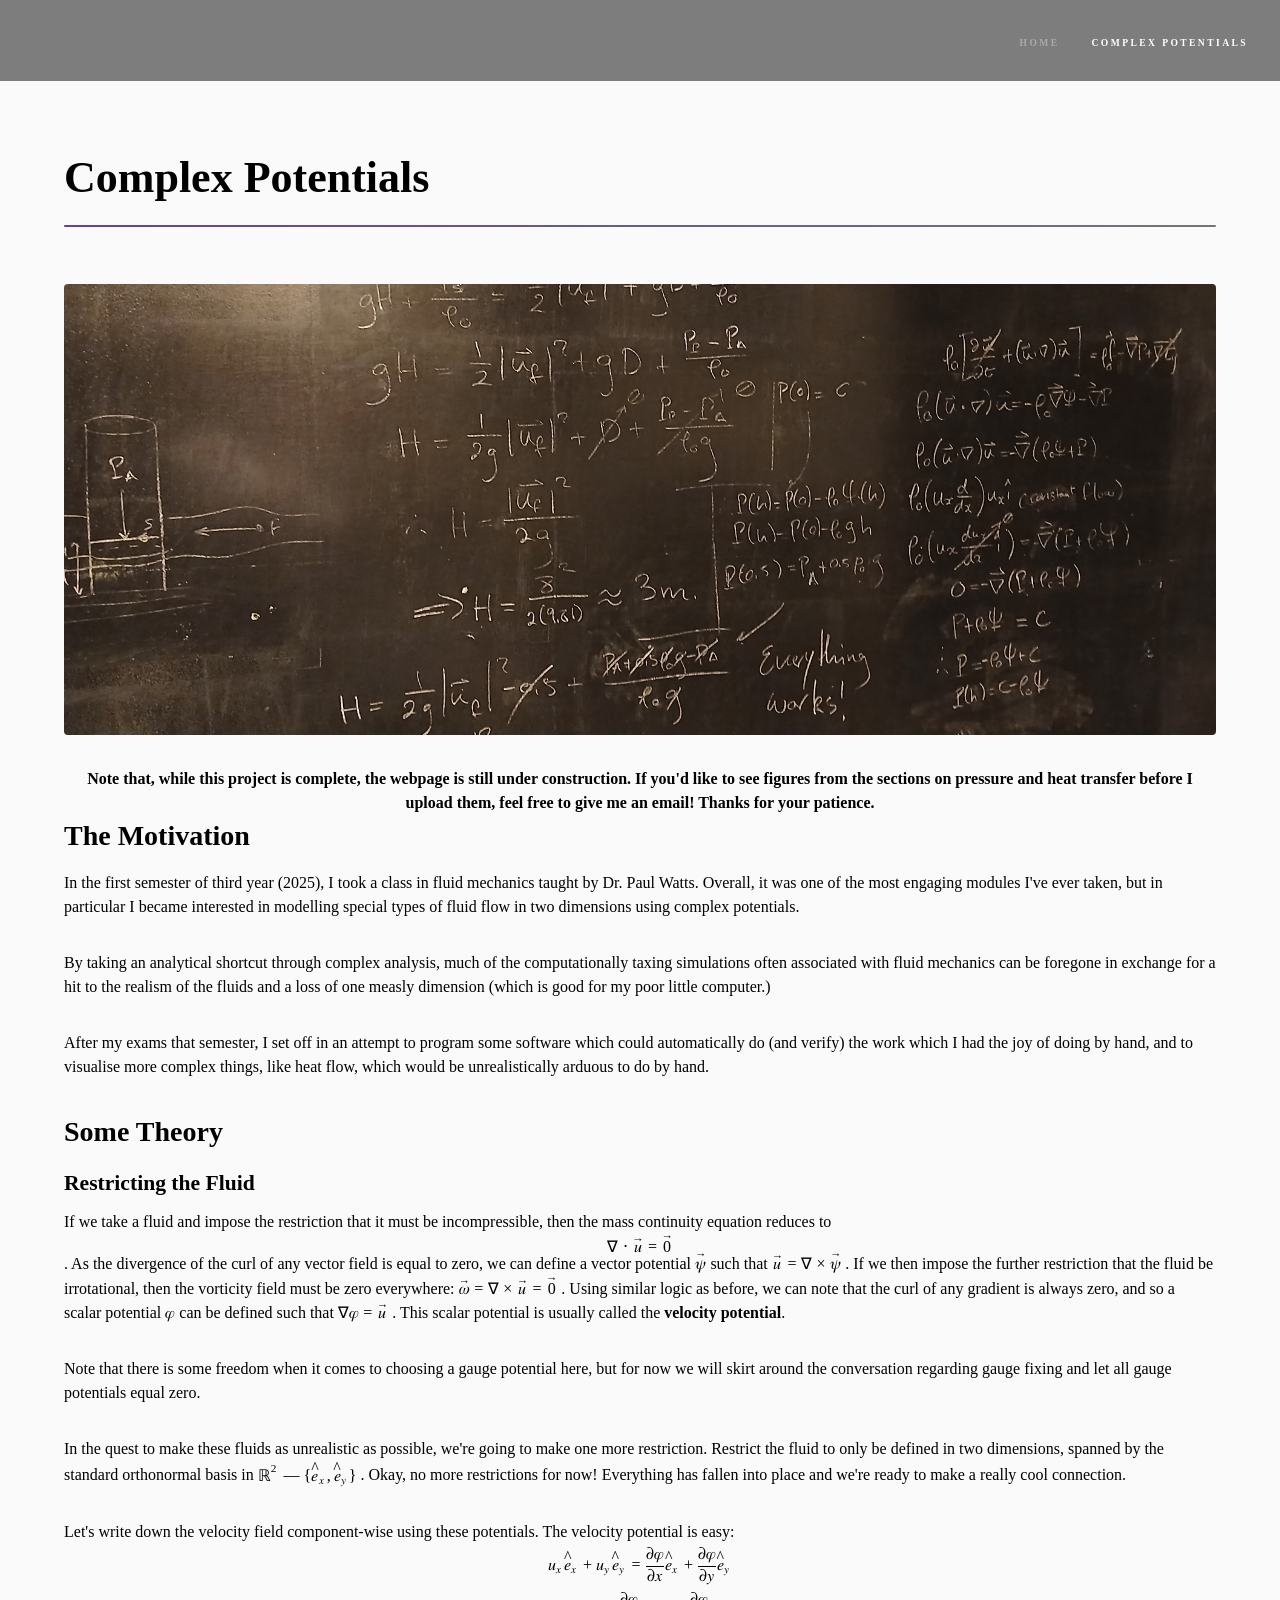
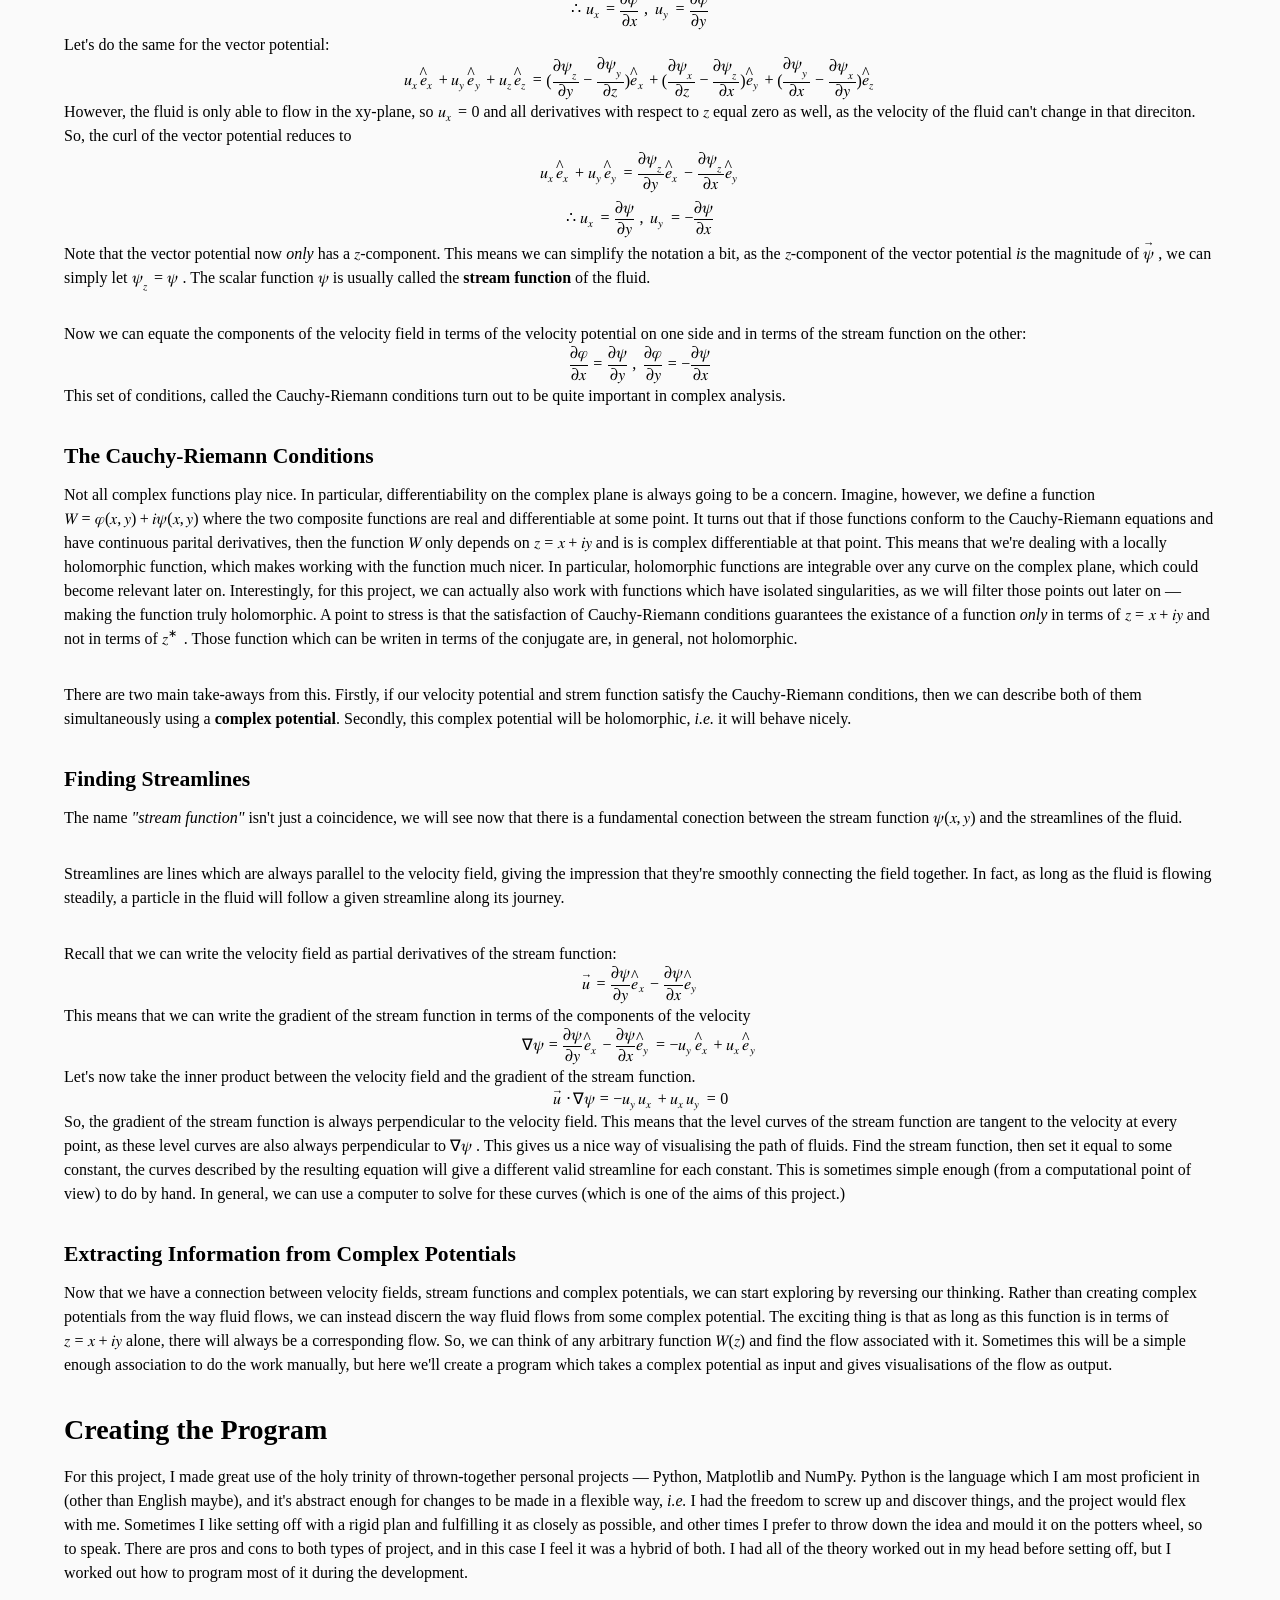
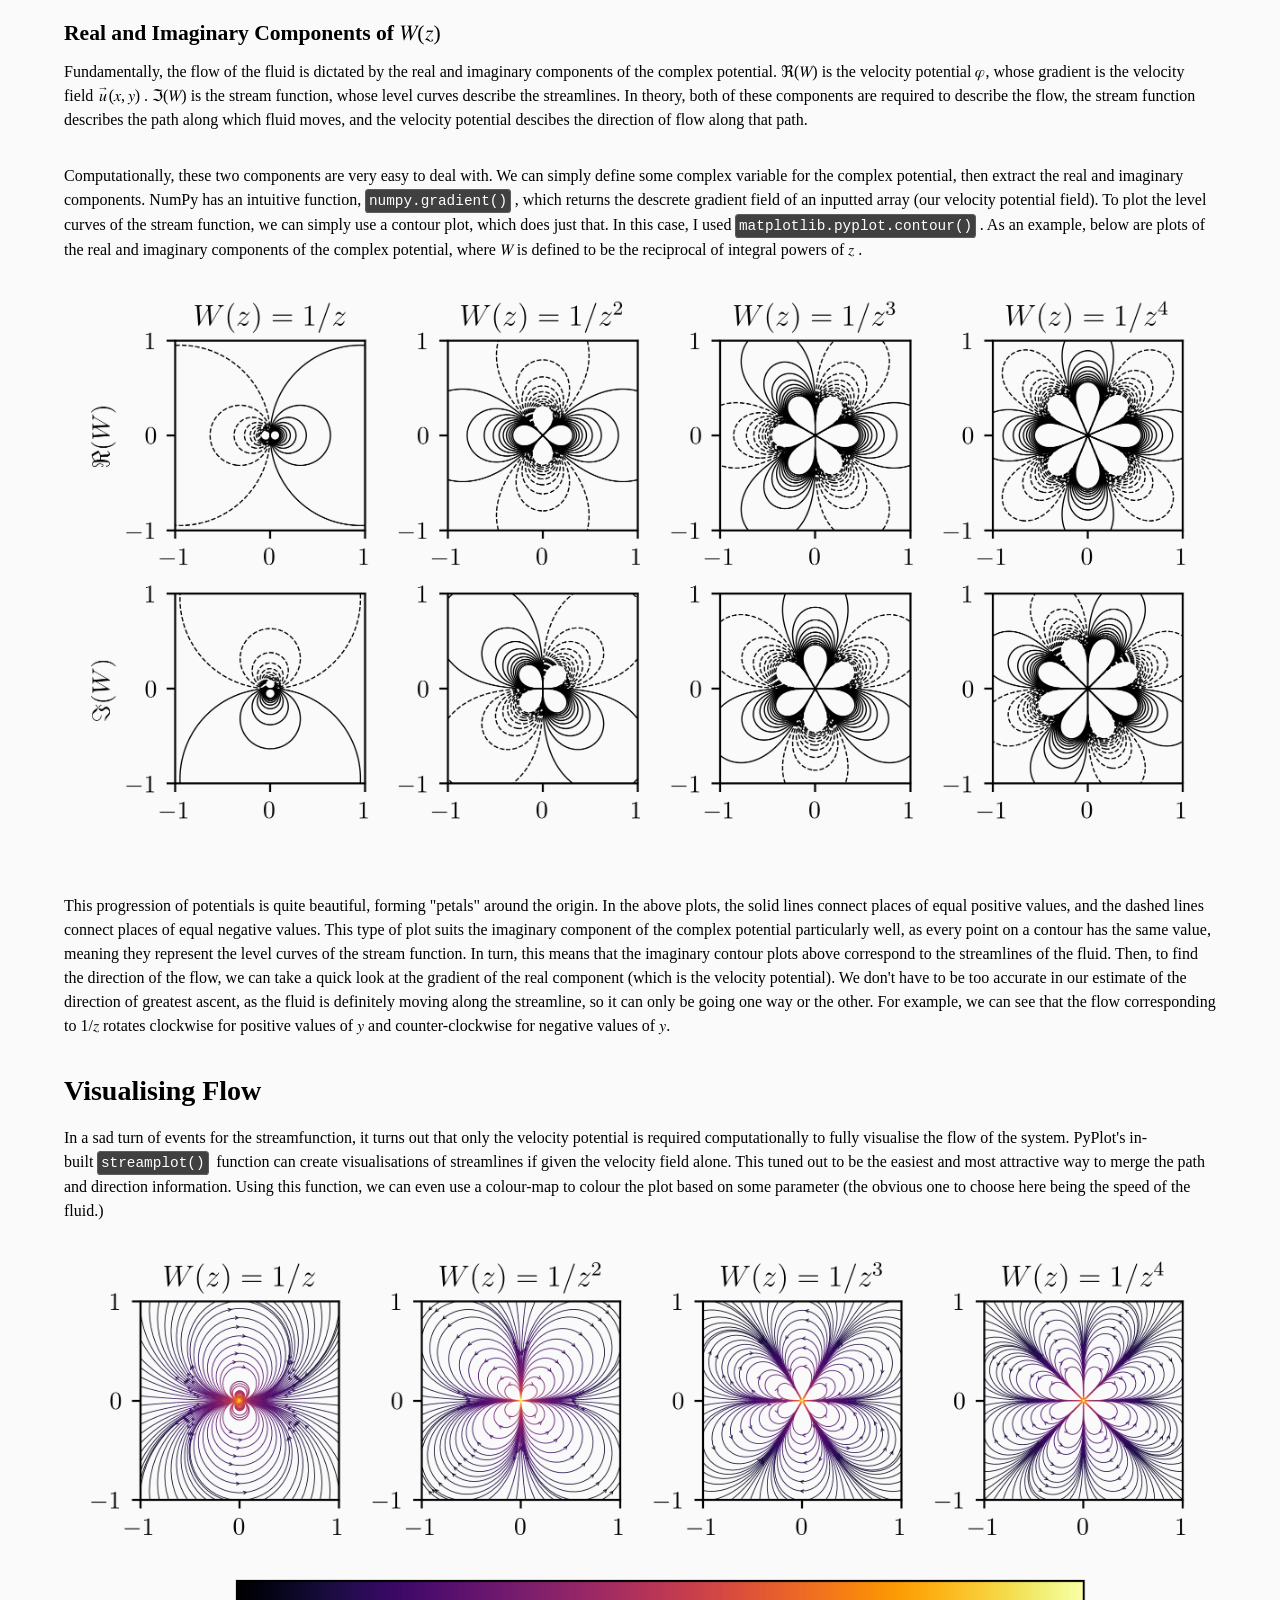
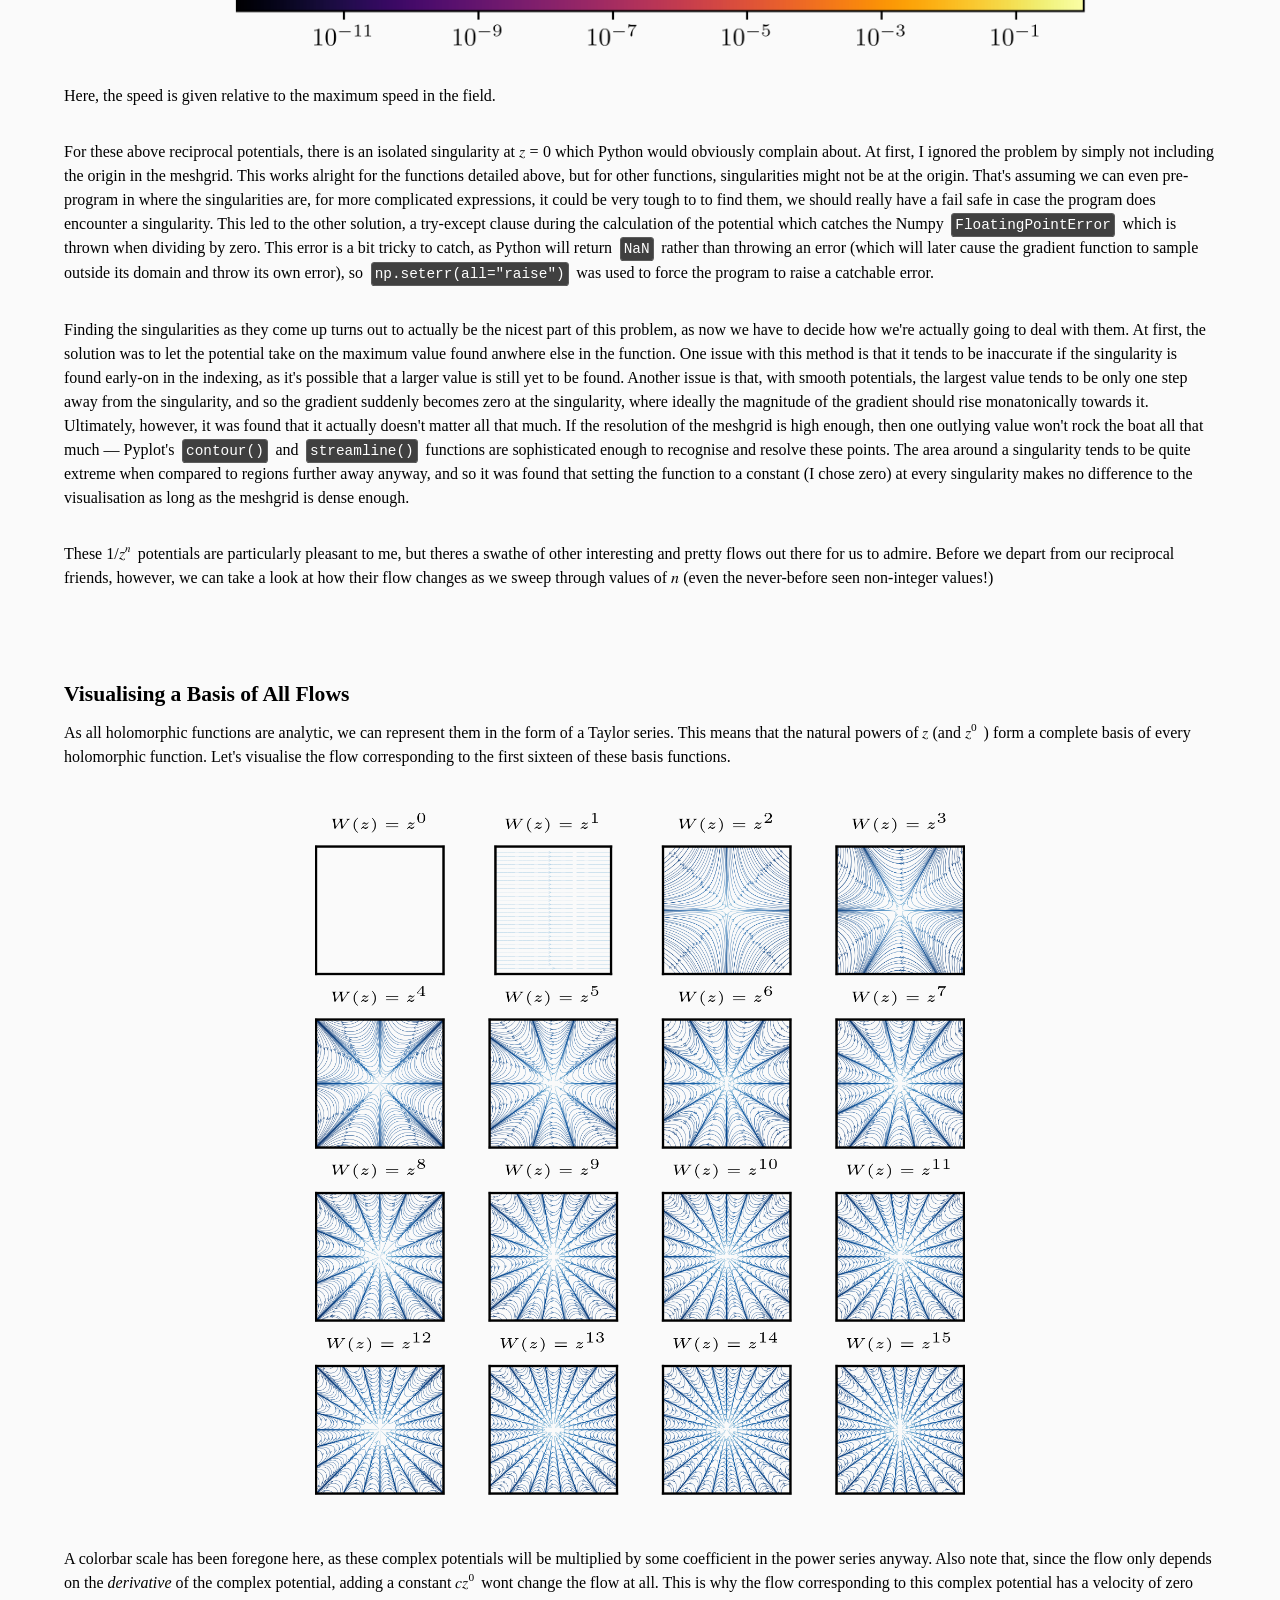
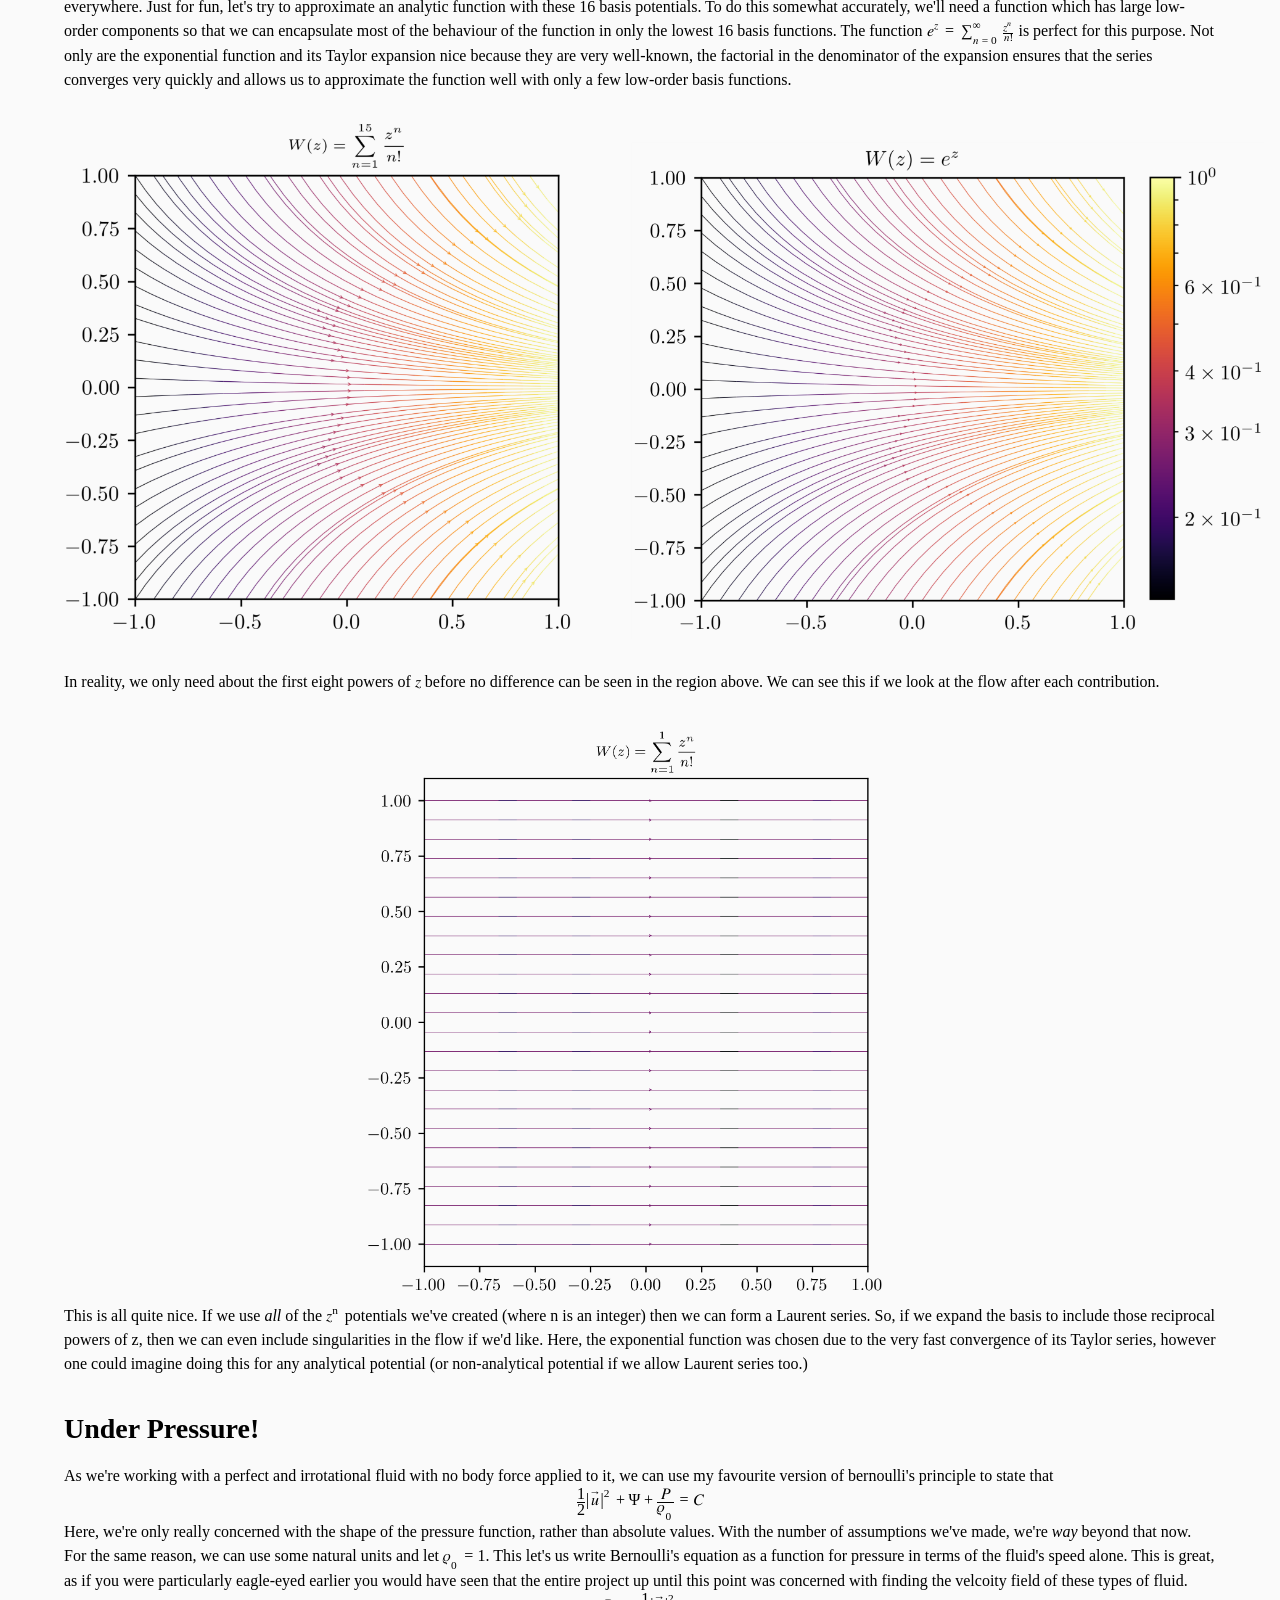
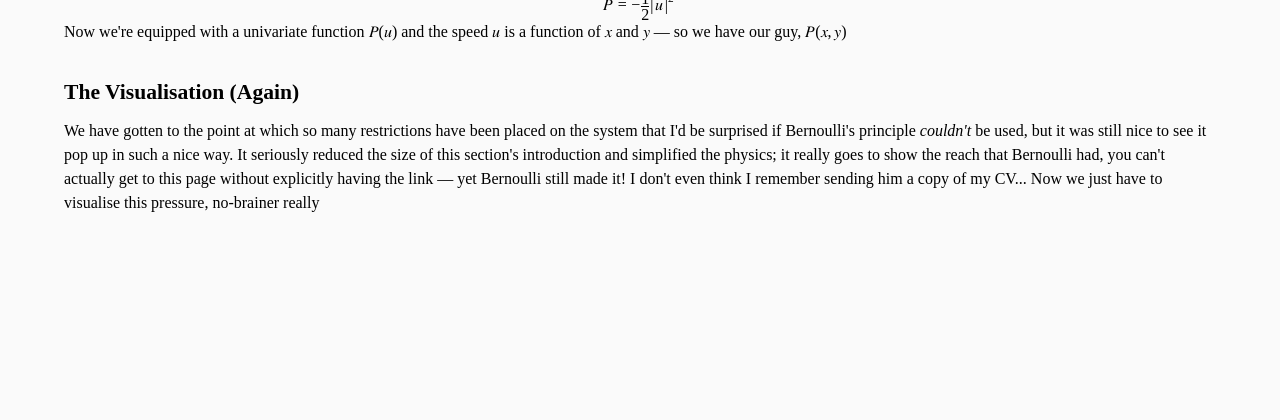
==== commit f4807570: "Update complexpots.html" ====
--- a/complexpots.html
+++ b/complexpots.html
@@ -1232,9 +1232,12 @@
 							  </mrow>
 							</math>
 						</p>
-						<h3>Under Pressure!</3>
+						<h3>The Visualisation (Again)</h3>
 						<p>
-							We have gotten to the point at which so many restrictions have been placed on the system that I'd be surprised if Bernoulli's principle <i>couldn't</i> be used, but it was still nice to see it pop up in such a nice way. It seriously reduced the size of this section's introduction and simplified the physics, so thanks again Daniel Bernoulli.
+							We have gotten to the point at which so many restrictions have been placed on the system that I'd be surprised if Bernoulli's principle <i>couldn't</i> be used, but it was still nice to see it pop up in such a nice way. 
+							It seriously reduced the size of this section's introduction and simplified the physics; it really goes to show the reach that Bernoulli had, you can't actually get to this page without explicitly having the link — yet Bernoulli still made it! I don't even think I remember sending him a copy of my CV...
+
+							Now we just have to visualise this pressure, no-brainer really 
 						</p>
 						</div>
 					</section>
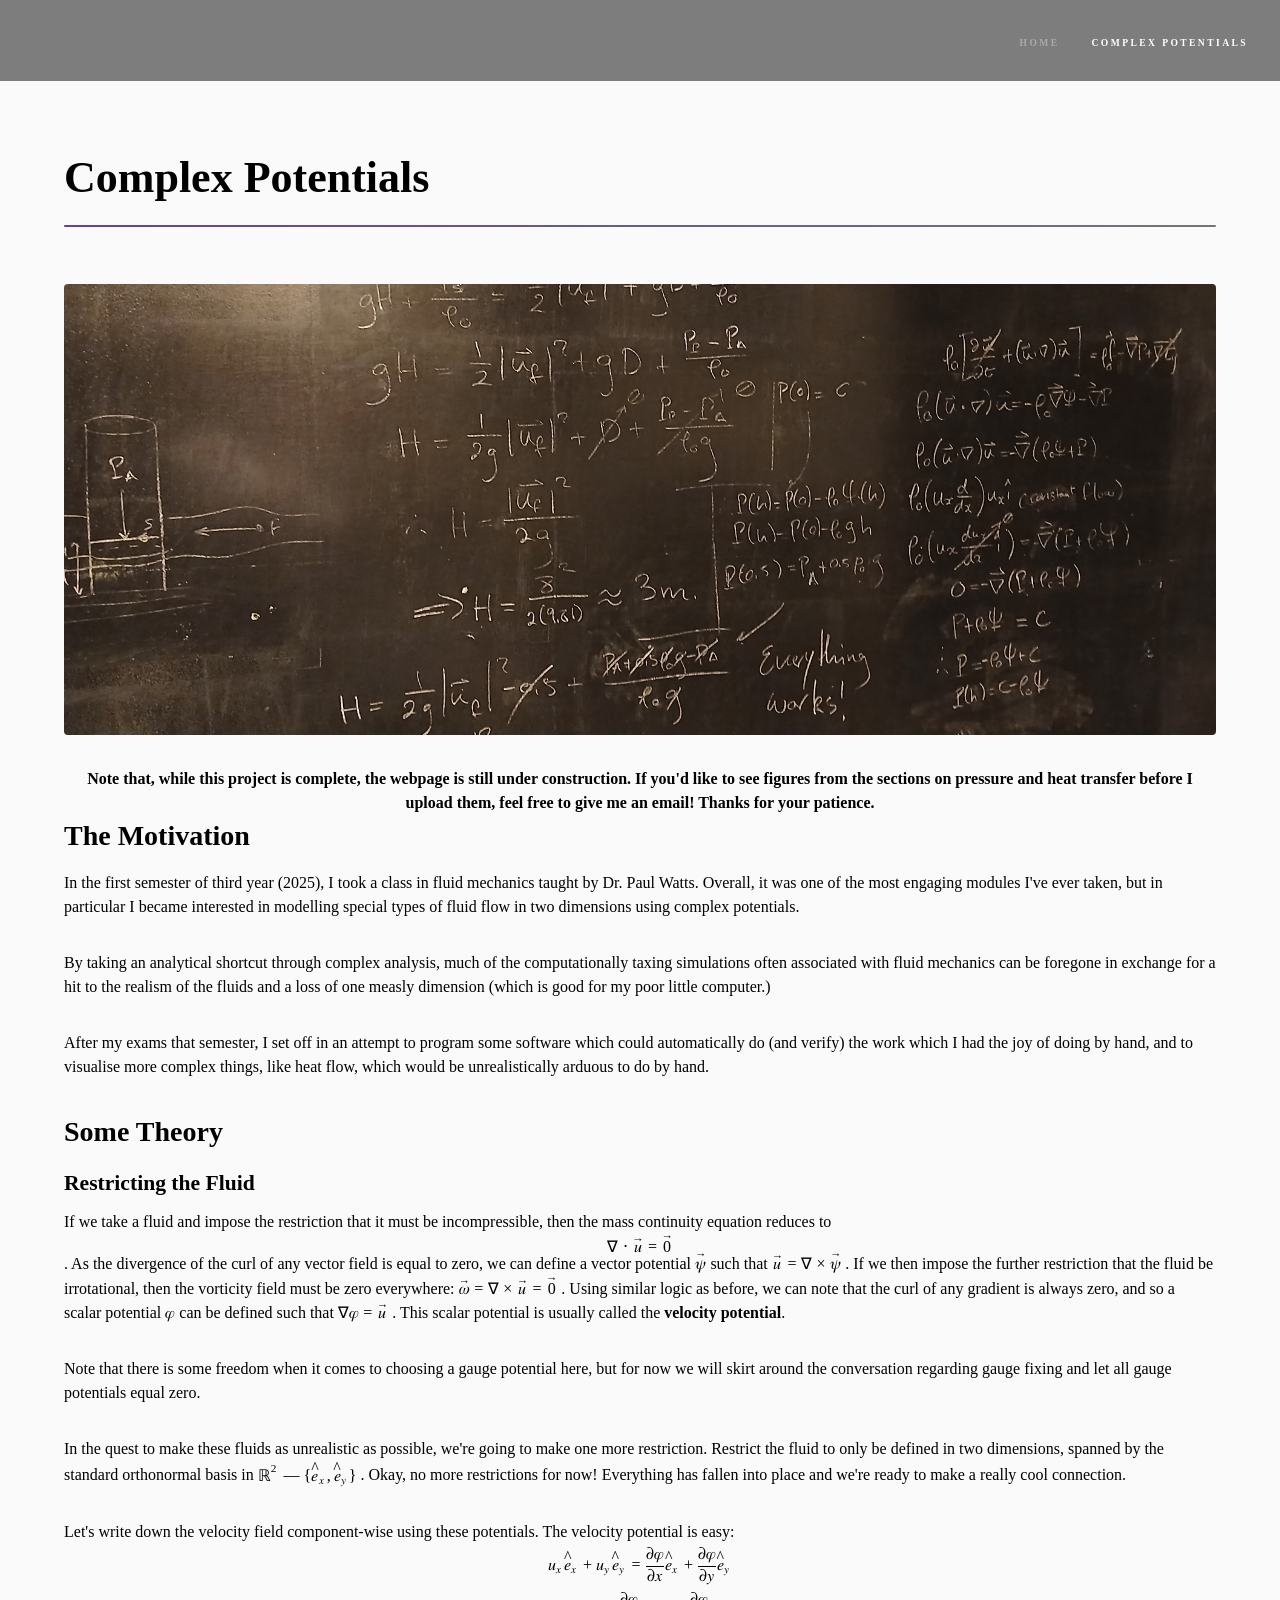
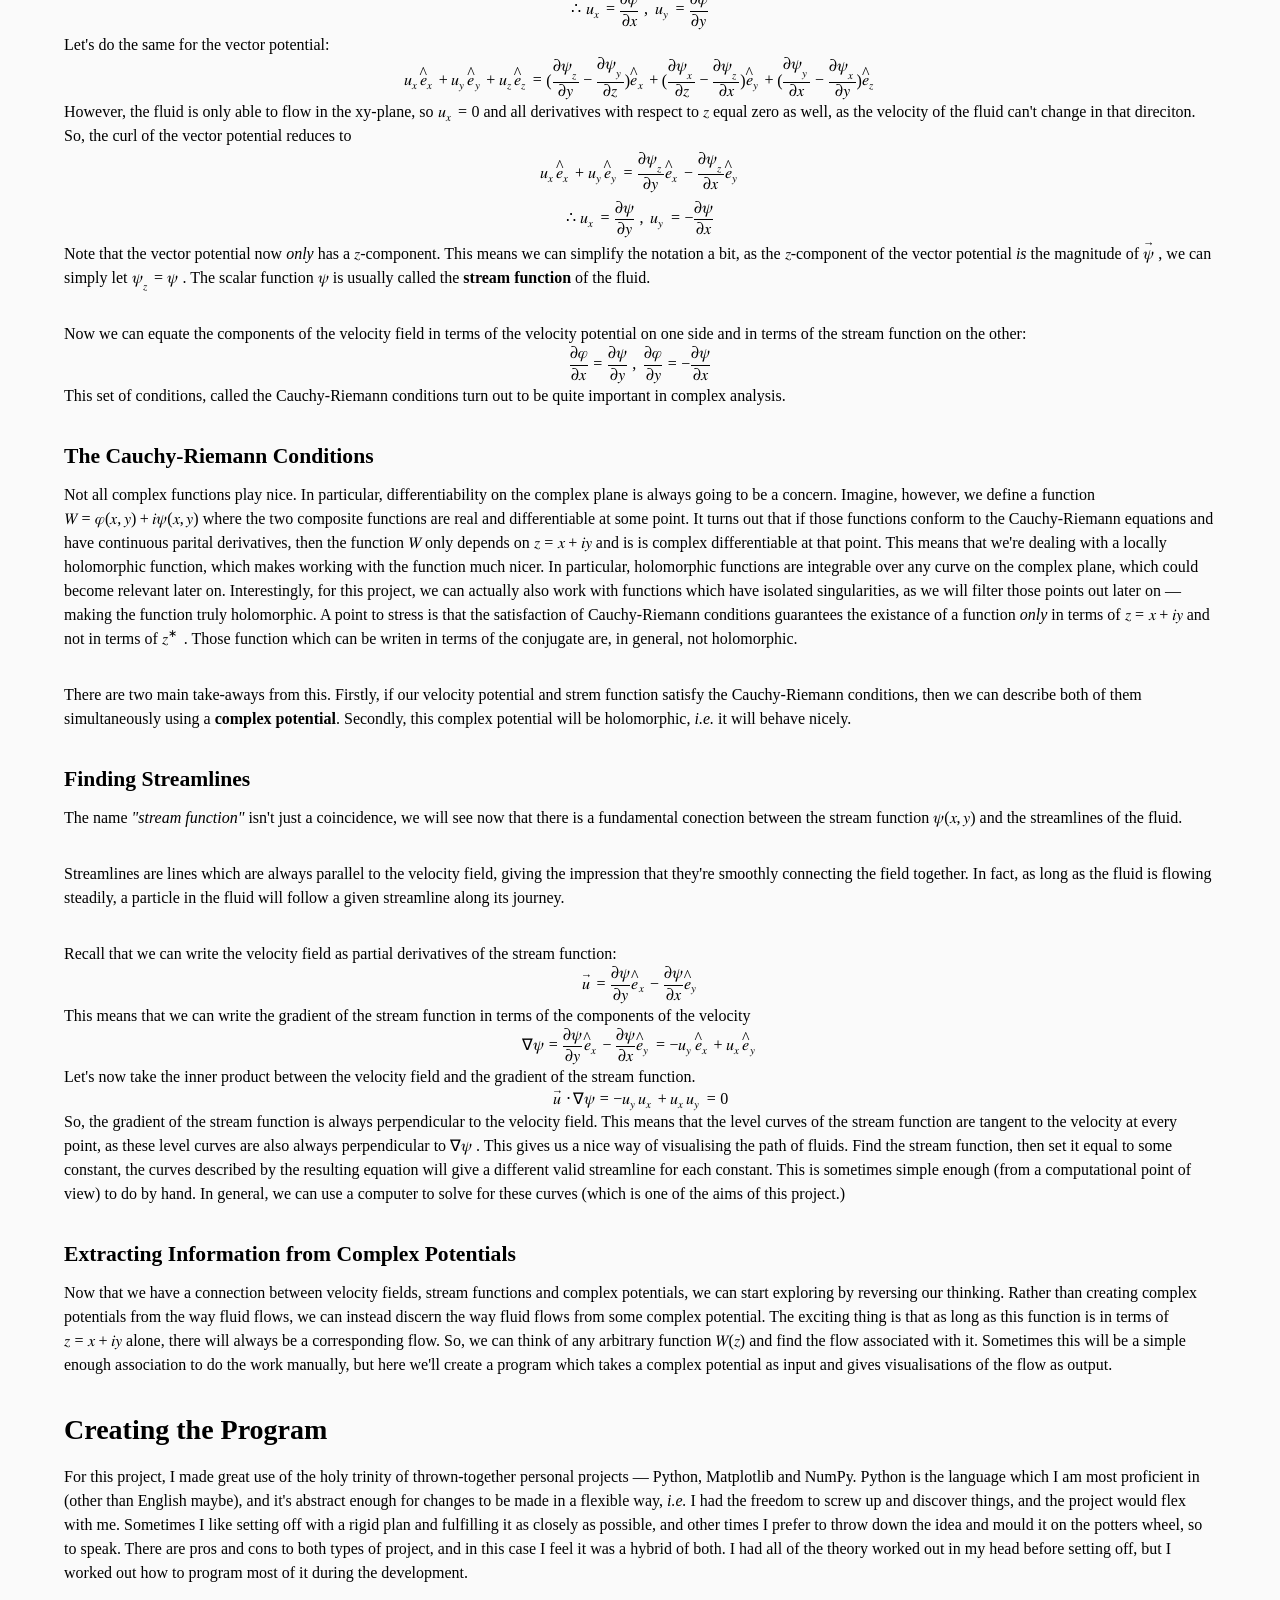
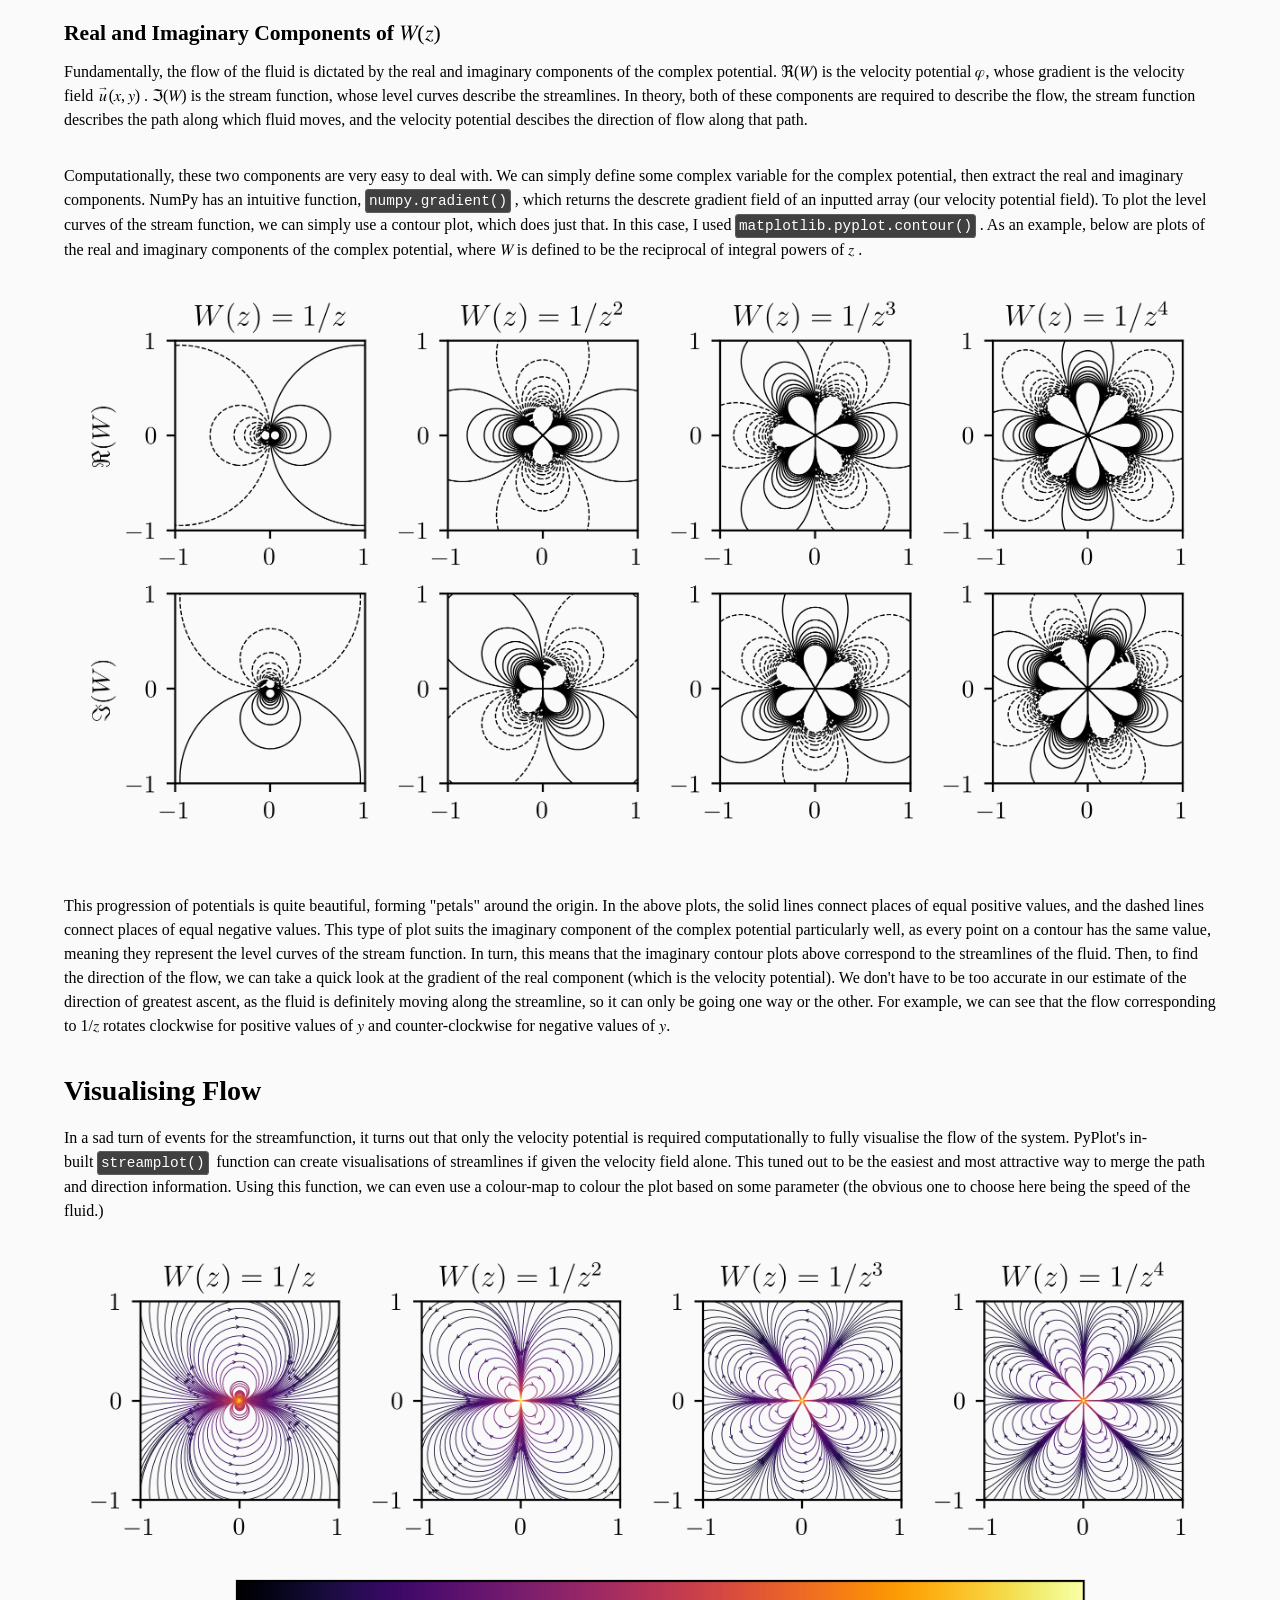
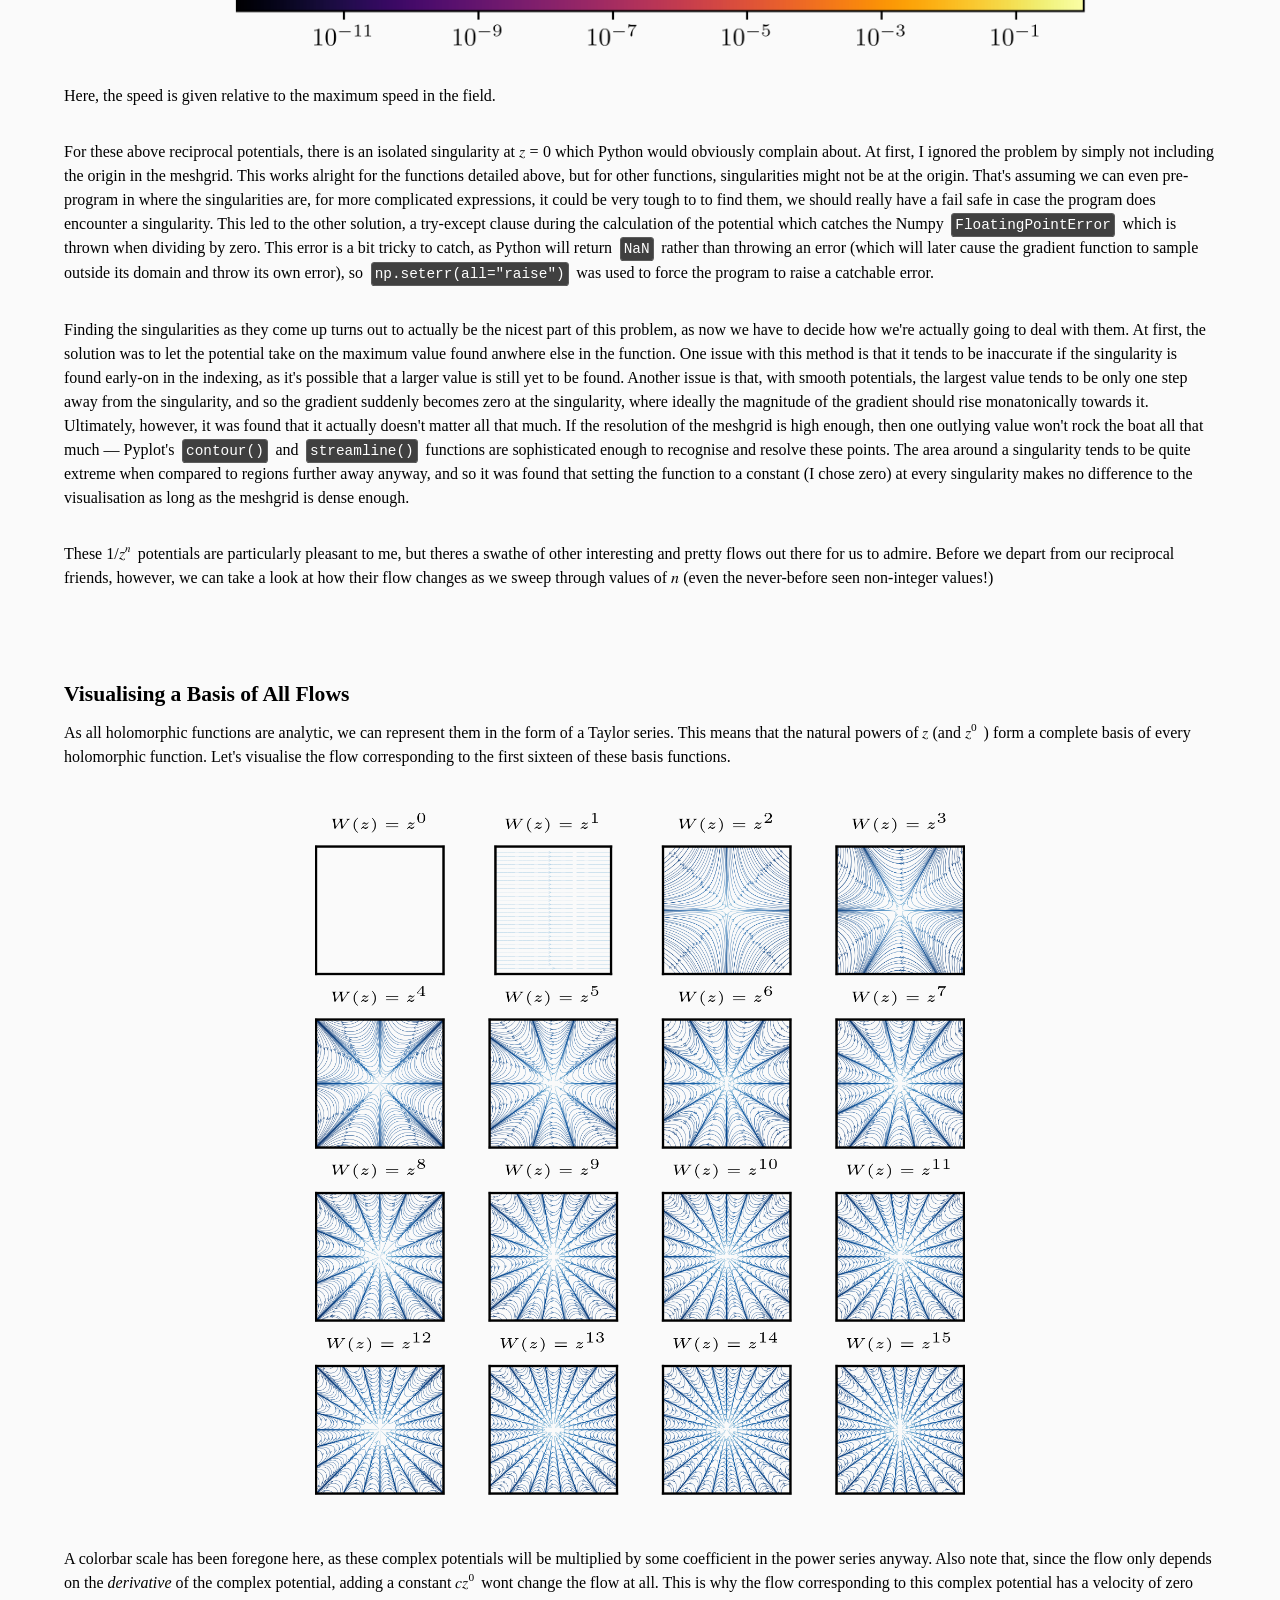
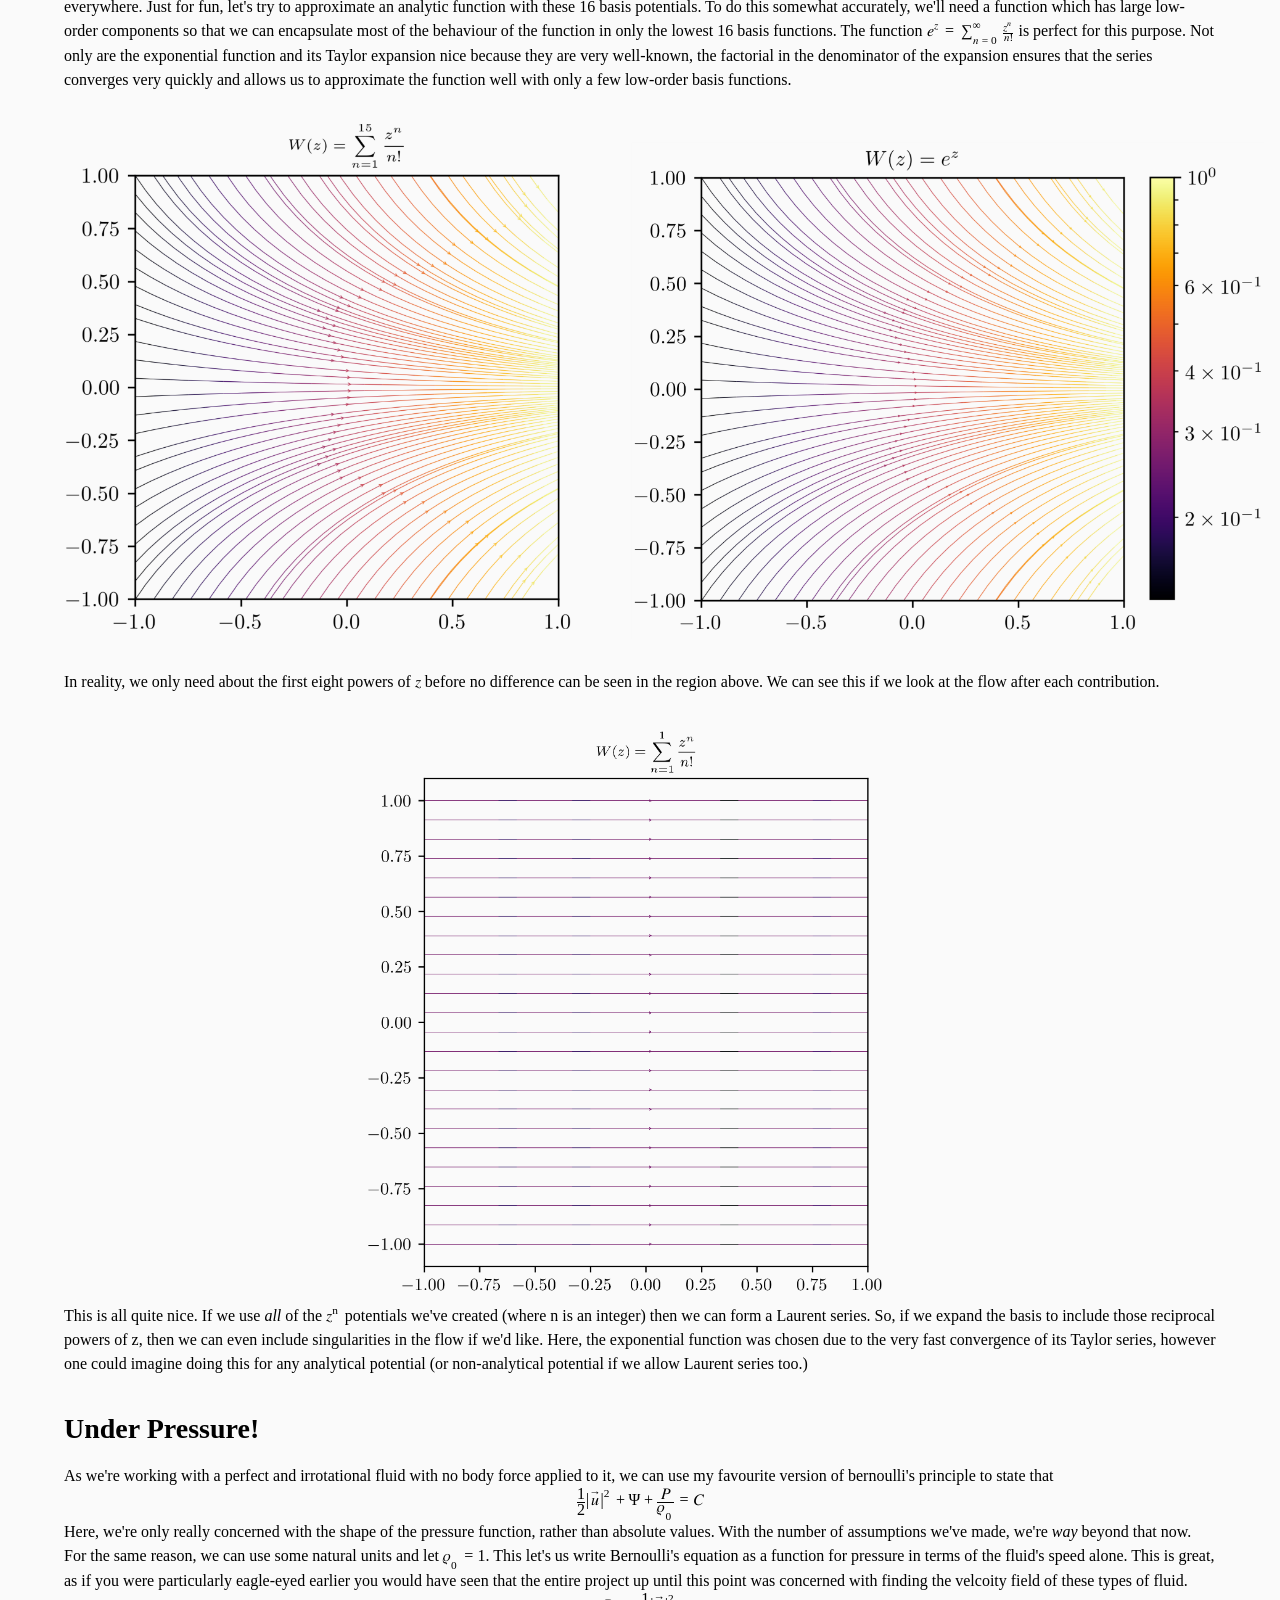
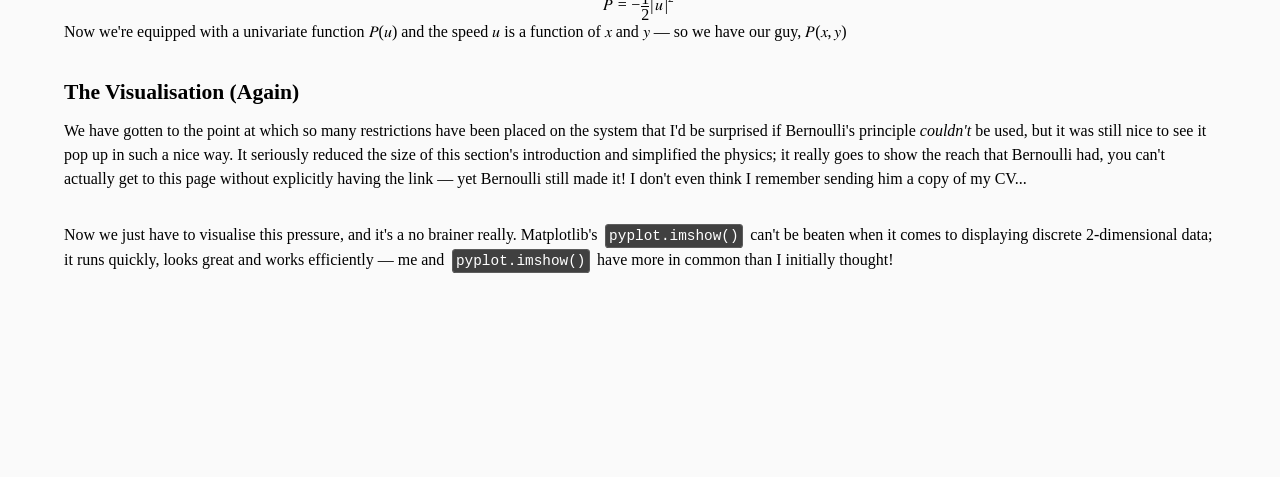
==== commit eedf2412: "Update complexpots.html" ====
--- a/complexpots.html
+++ b/complexpots.html
@@ -1236,9 +1236,10 @@
 						<p>
 							We have gotten to the point at which so many restrictions have been placed on the system that I'd be surprised if Bernoulli's principle <i>couldn't</i> be used, but it was still nice to see it pop up in such a nice way. 
 							It seriously reduced the size of this section's introduction and simplified the physics; it really goes to show the reach that Bernoulli had, you can't actually get to this page without explicitly having the link — yet Bernoulli still made it! I don't even think I remember sending him a copy of my CV...
-
-							Now we just have to visualise this pressure, no-brainer really 
 						</p>
+						<p>
+							Now we just have to visualise this pressure, and it's a no brainer really. Matplotlib's <code>pyplot.imshow()</code> can't be beaten when it comes to displaying discrete 2-dimensional data; it runs quickly, looks great and works efficiently — me and <code>pyplot.imshow()</code> have more in common than I initially thought!
+						</p>						
 						</div>
 					</section>
 
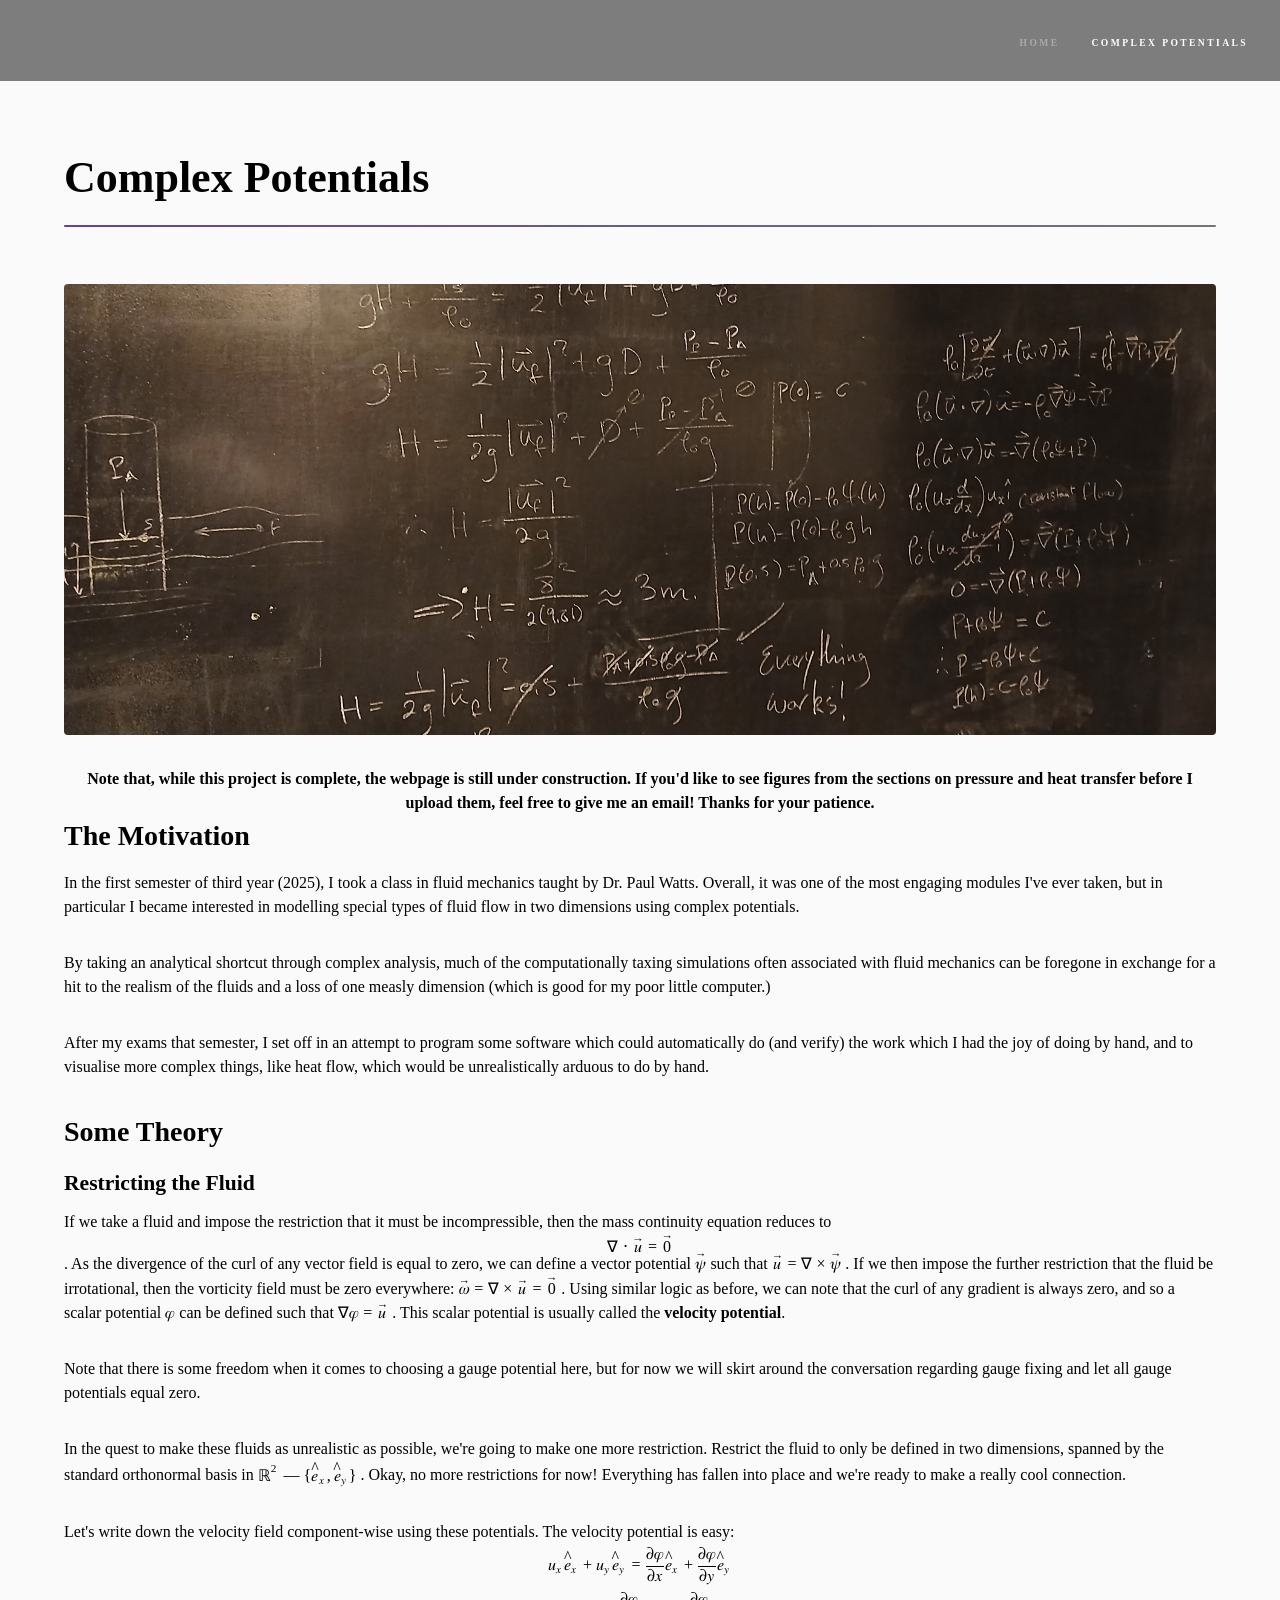
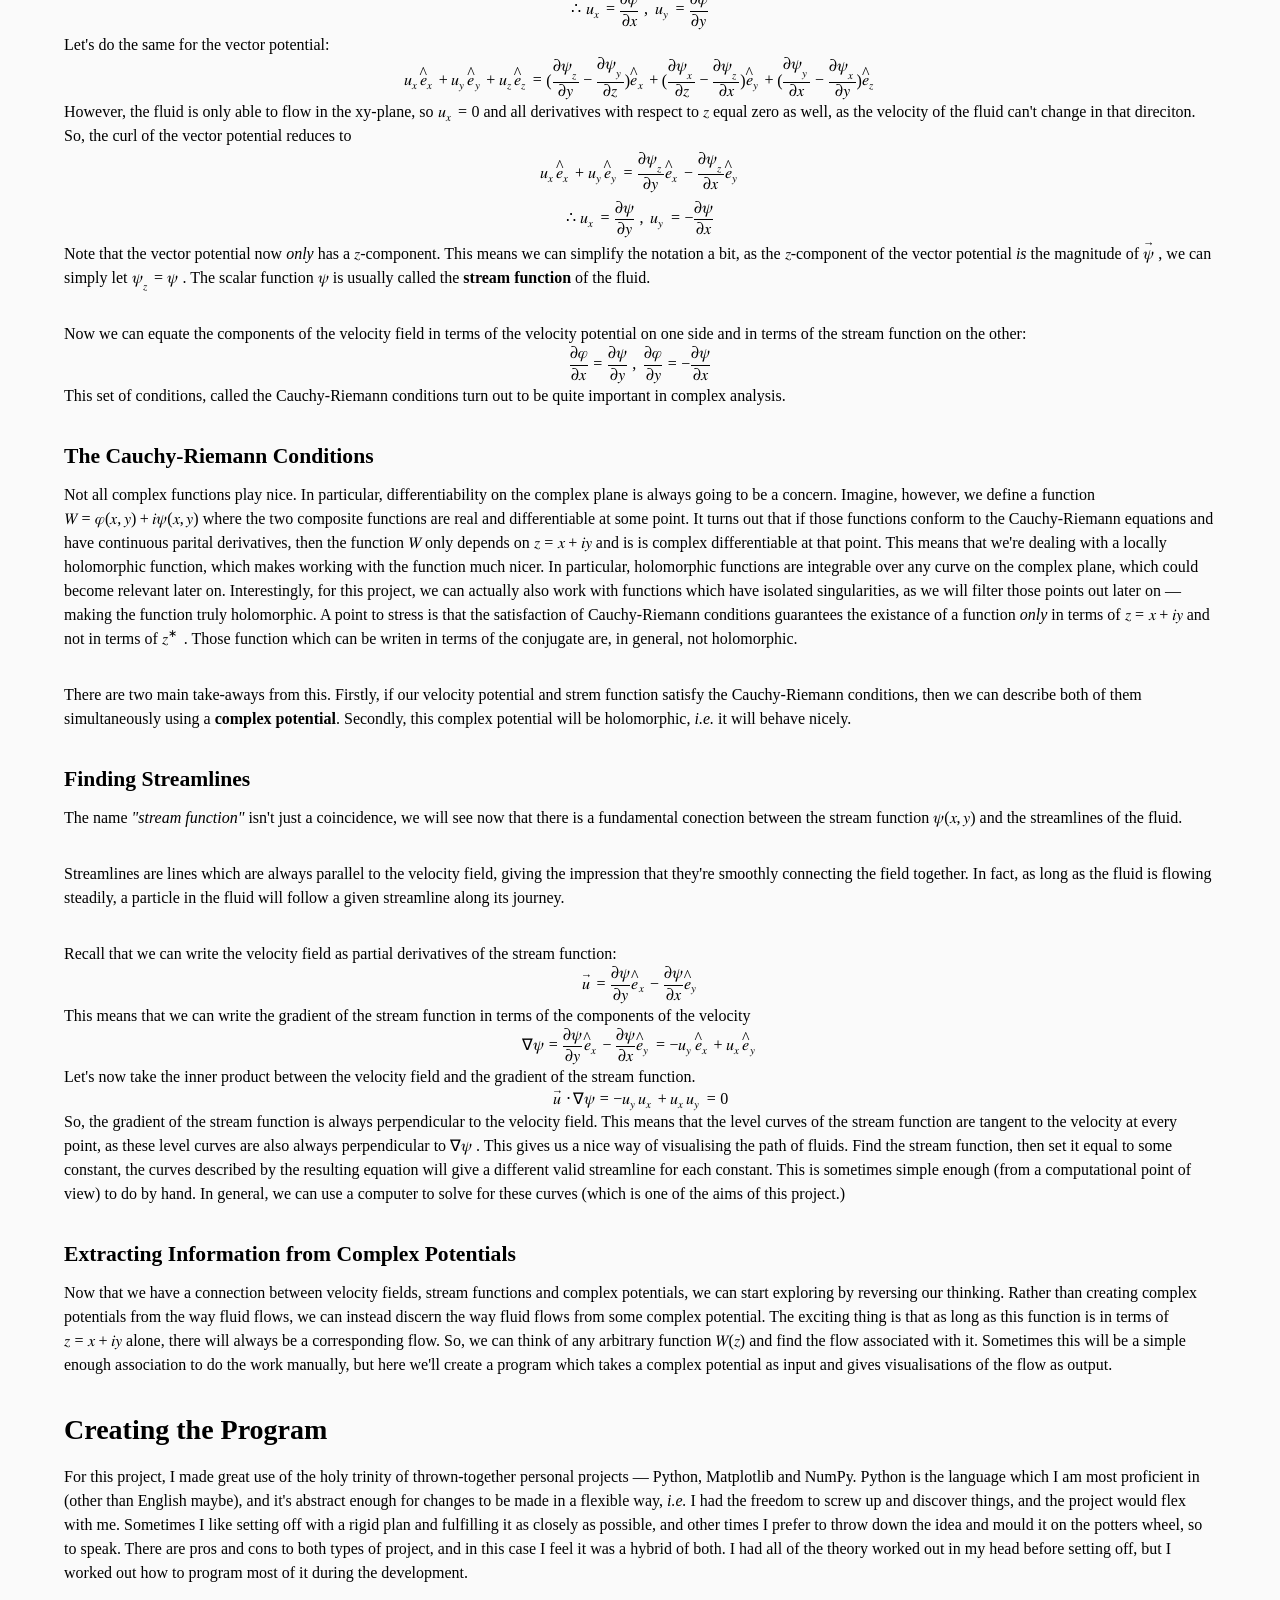
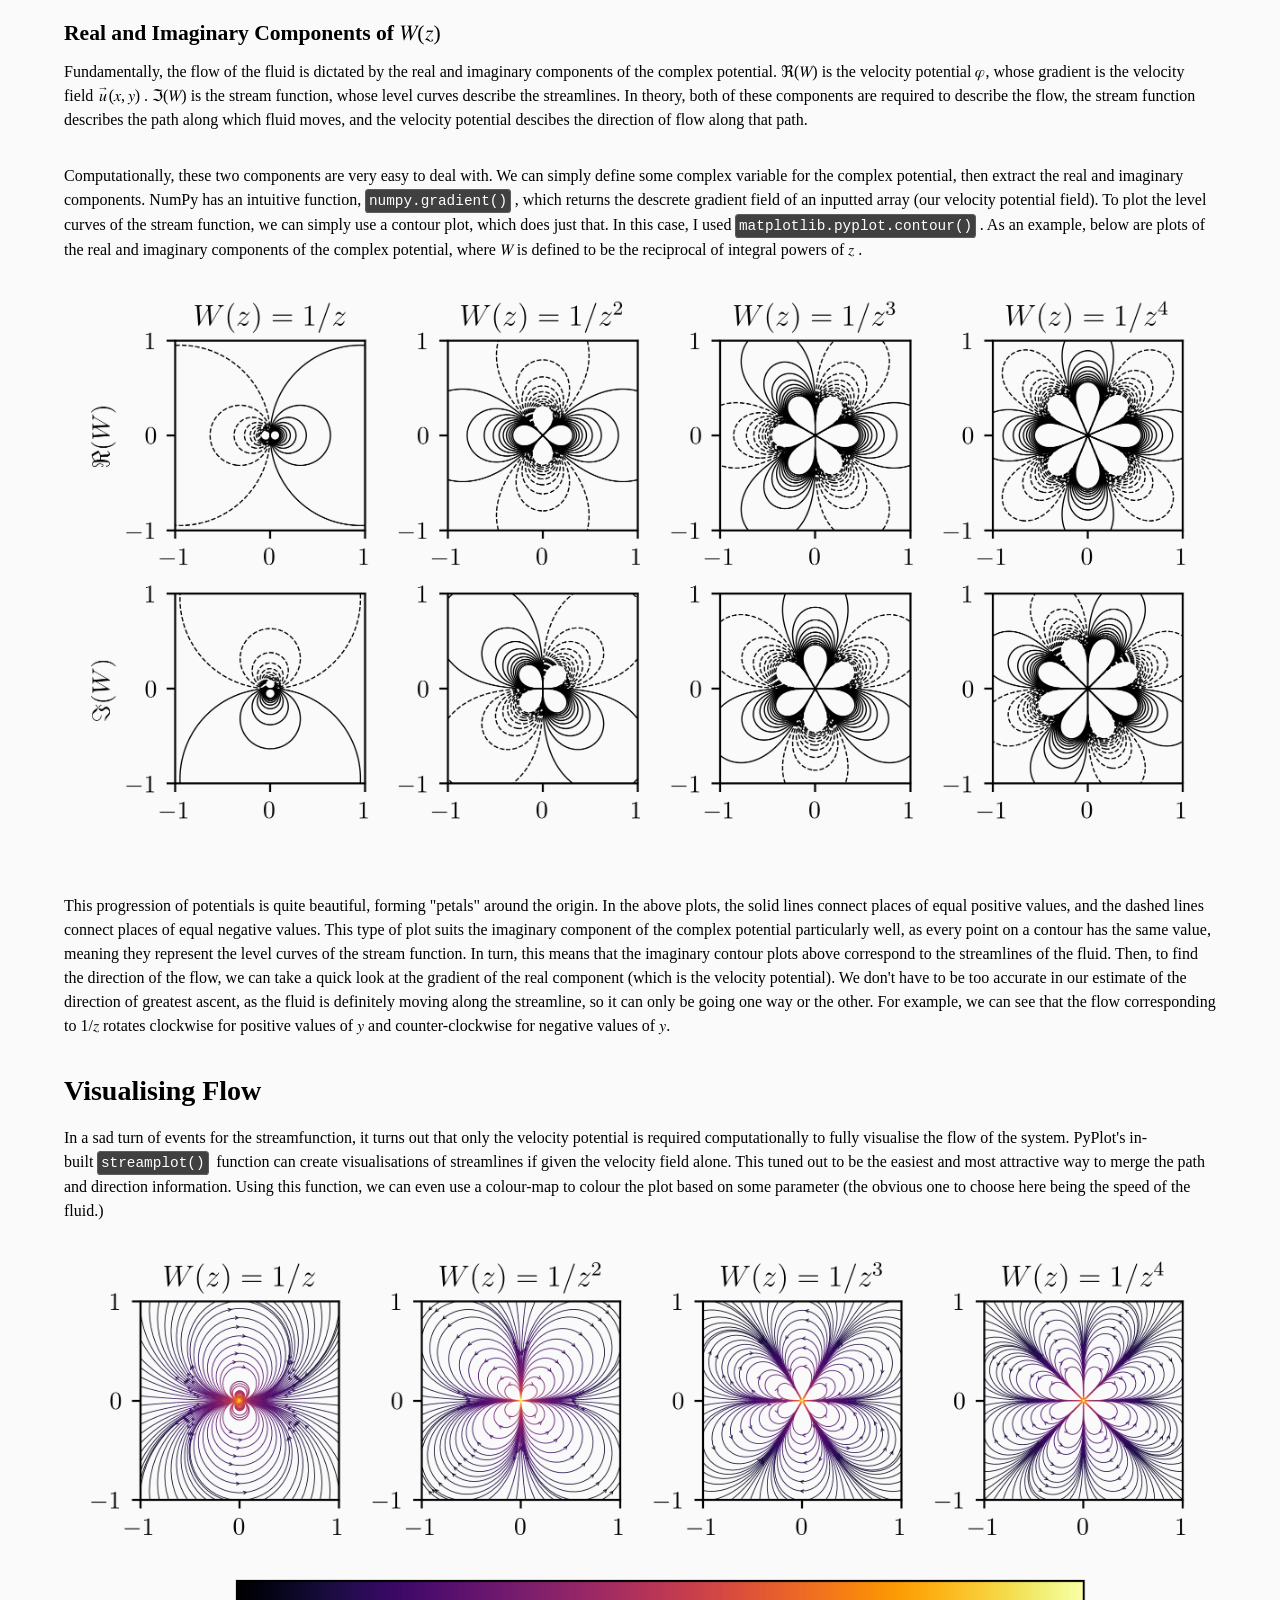
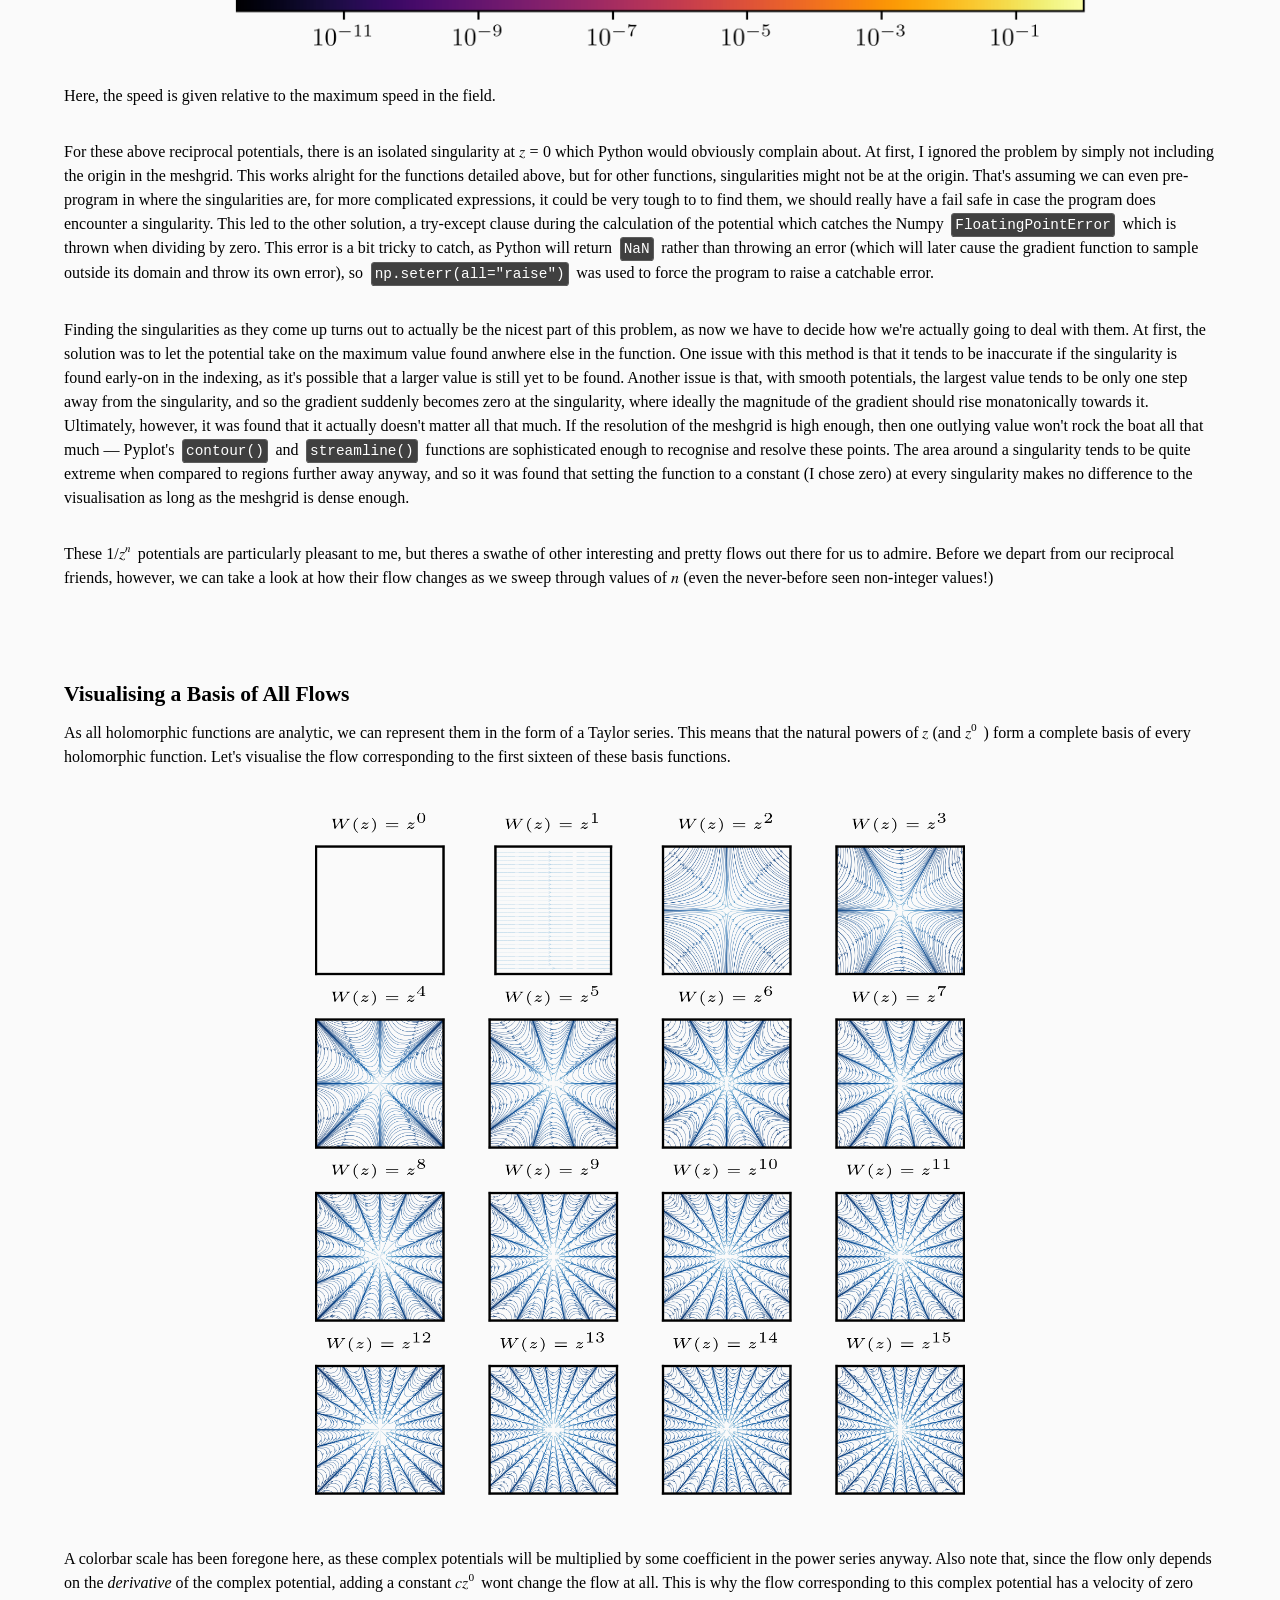
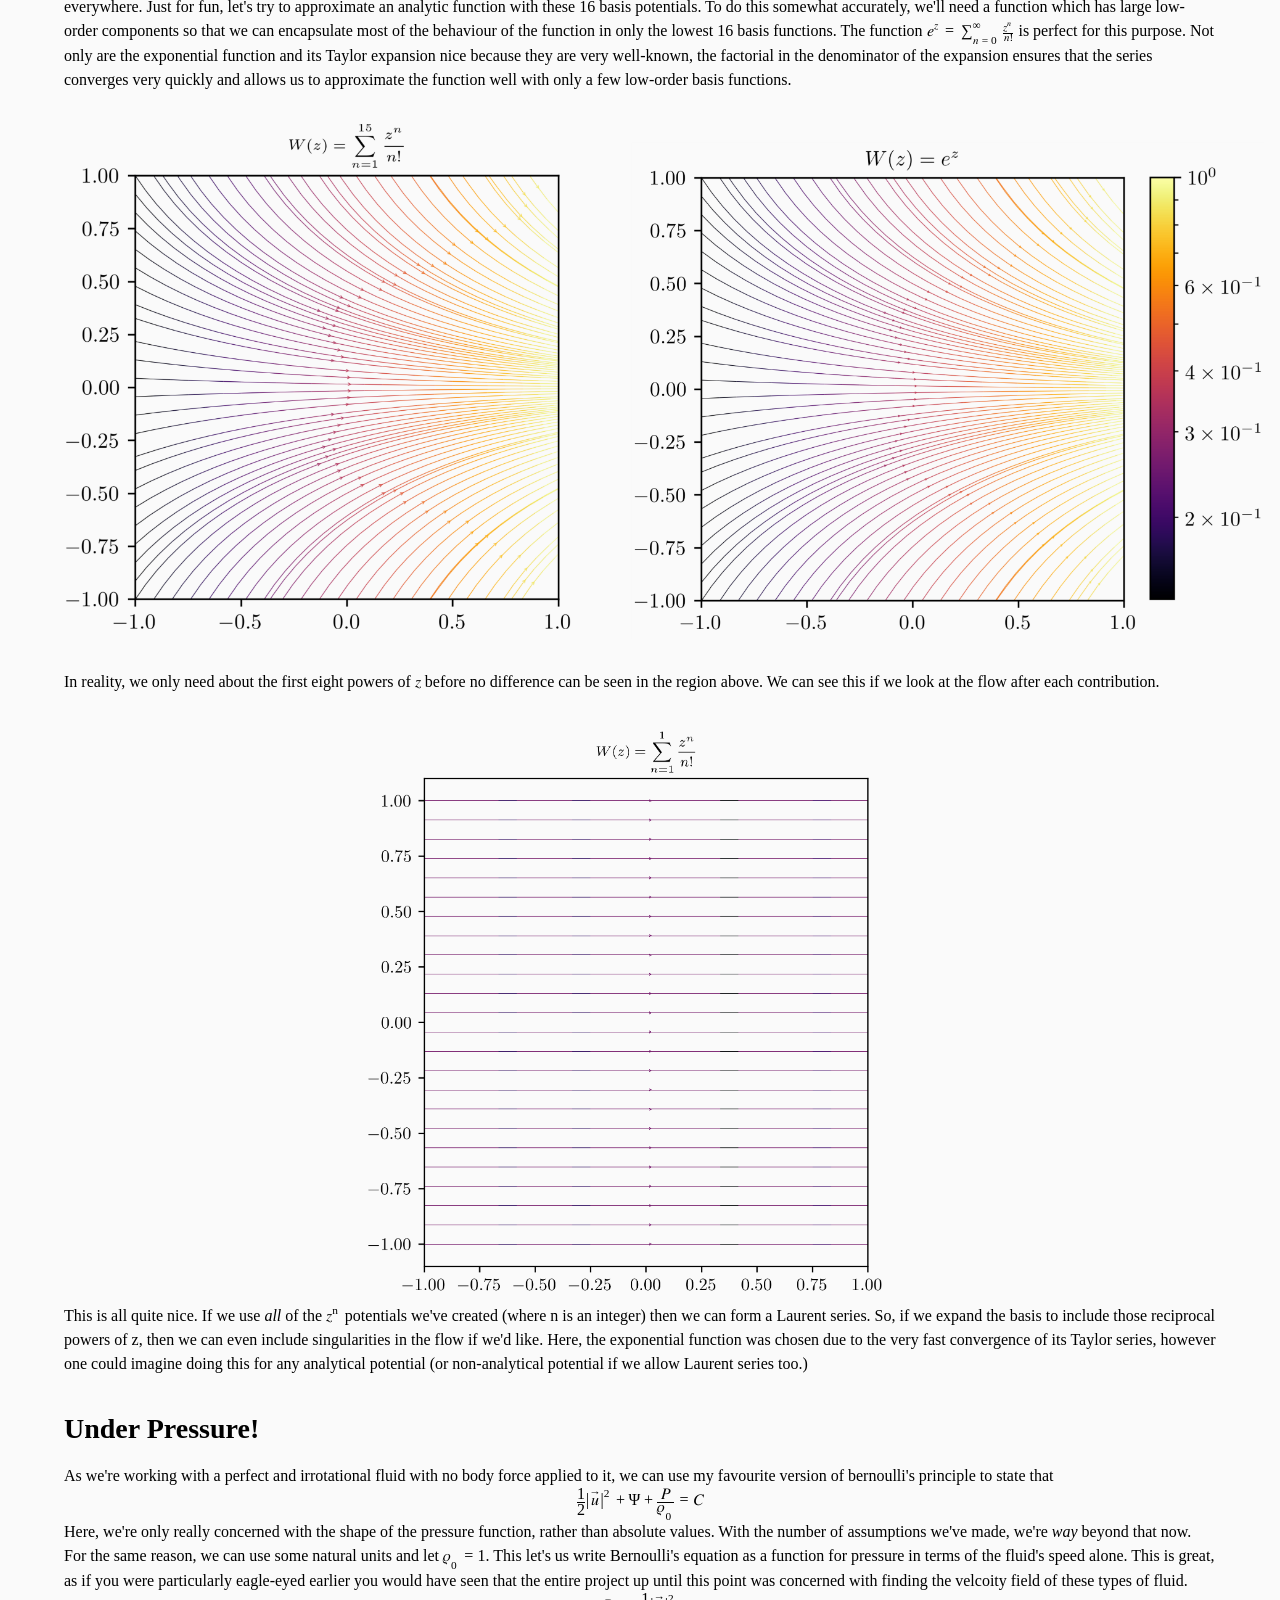
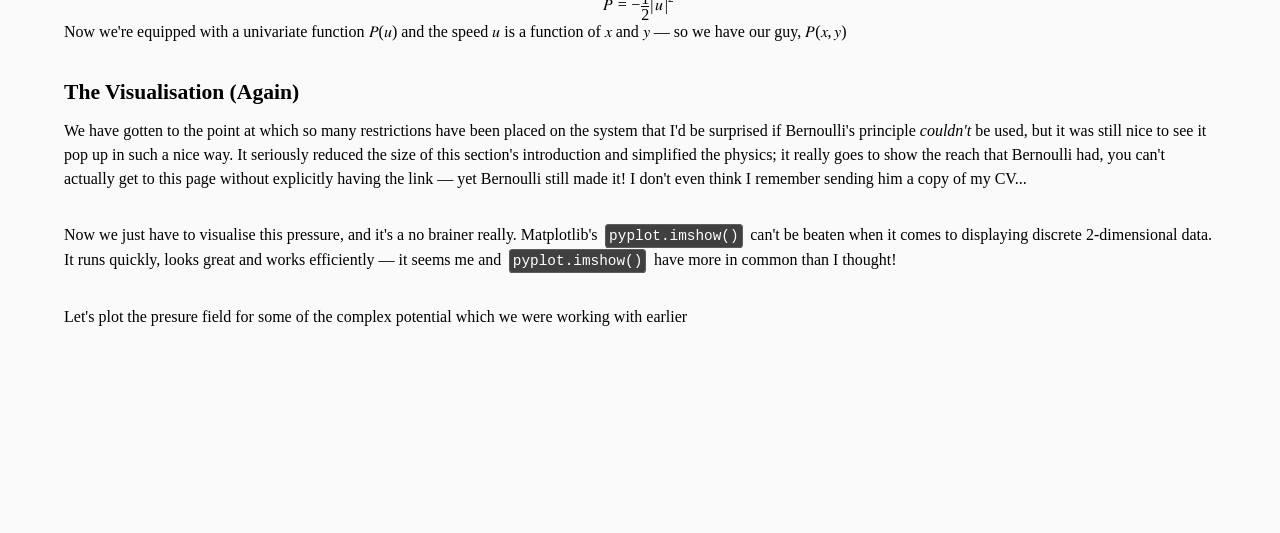
==== commit 5d1b2558: "Update complexpots.html" ====
--- a/complexpots.html
+++ b/complexpots.html
@@ -1238,8 +1238,11 @@
 							It seriously reduced the size of this section's introduction and simplified the physics; it really goes to show the reach that Bernoulli had, you can't actually get to this page without explicitly having the link — yet Bernoulli still made it! I don't even think I remember sending him a copy of my CV...
 						</p>
 						<p>
-							Now we just have to visualise this pressure, and it's a no brainer really. Matplotlib's <code>pyplot.imshow()</code> can't be beaten when it comes to displaying discrete 2-dimensional data; it runs quickly, looks great and works efficiently — me and <code>pyplot.imshow()</code> have more in common than I initially thought!
-						</p>						
+							Now we just have to visualise this pressure, and it's a no brainer really. Matplotlib's <code>pyplot.imshow()</code> can't be beaten when it comes to displaying discrete 2-dimensional data. It runs quickly, looks great and works efficiently — it seems me and <code>pyplot.imshow()</code> have more in common than I thought!
+						</p>	
+						<p>
+							Let's plot the presure field for some of the complex potential which we were working with earlier
+						</p>
 						</div>
 					</section>
 
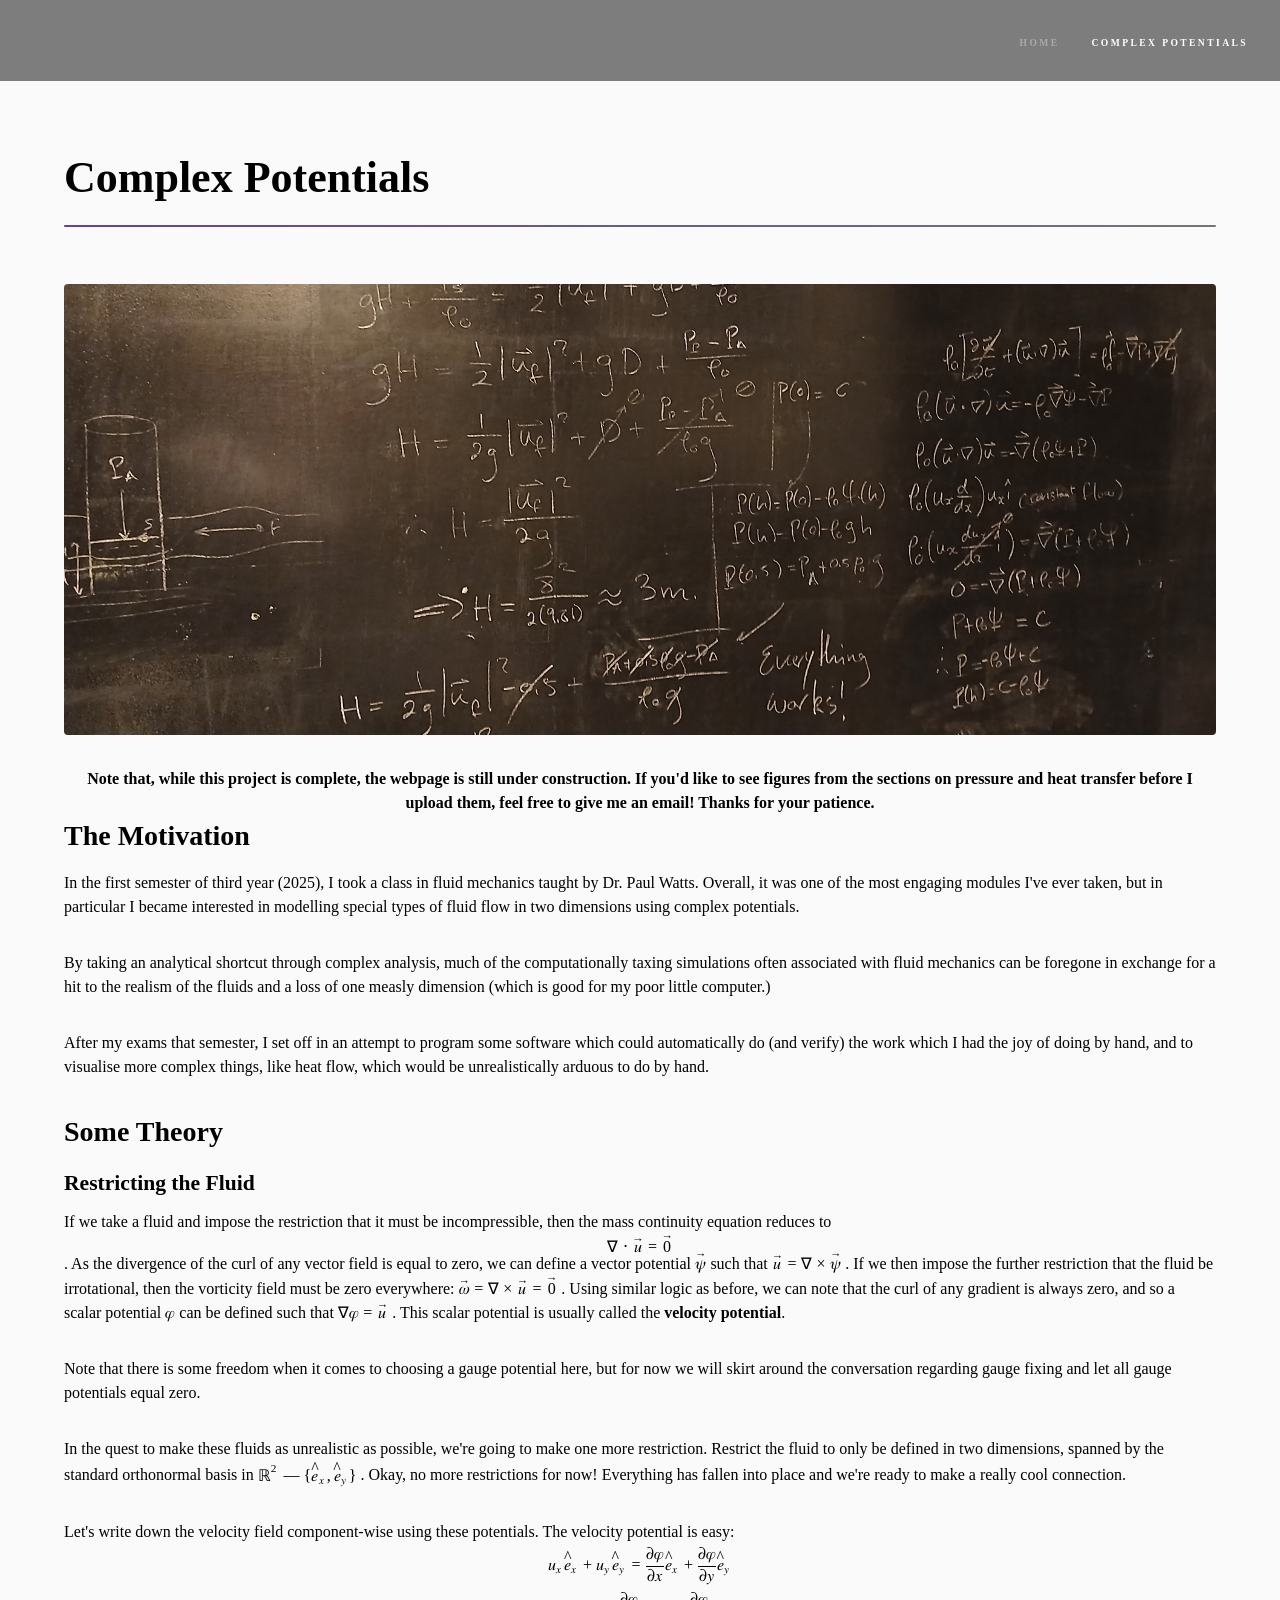
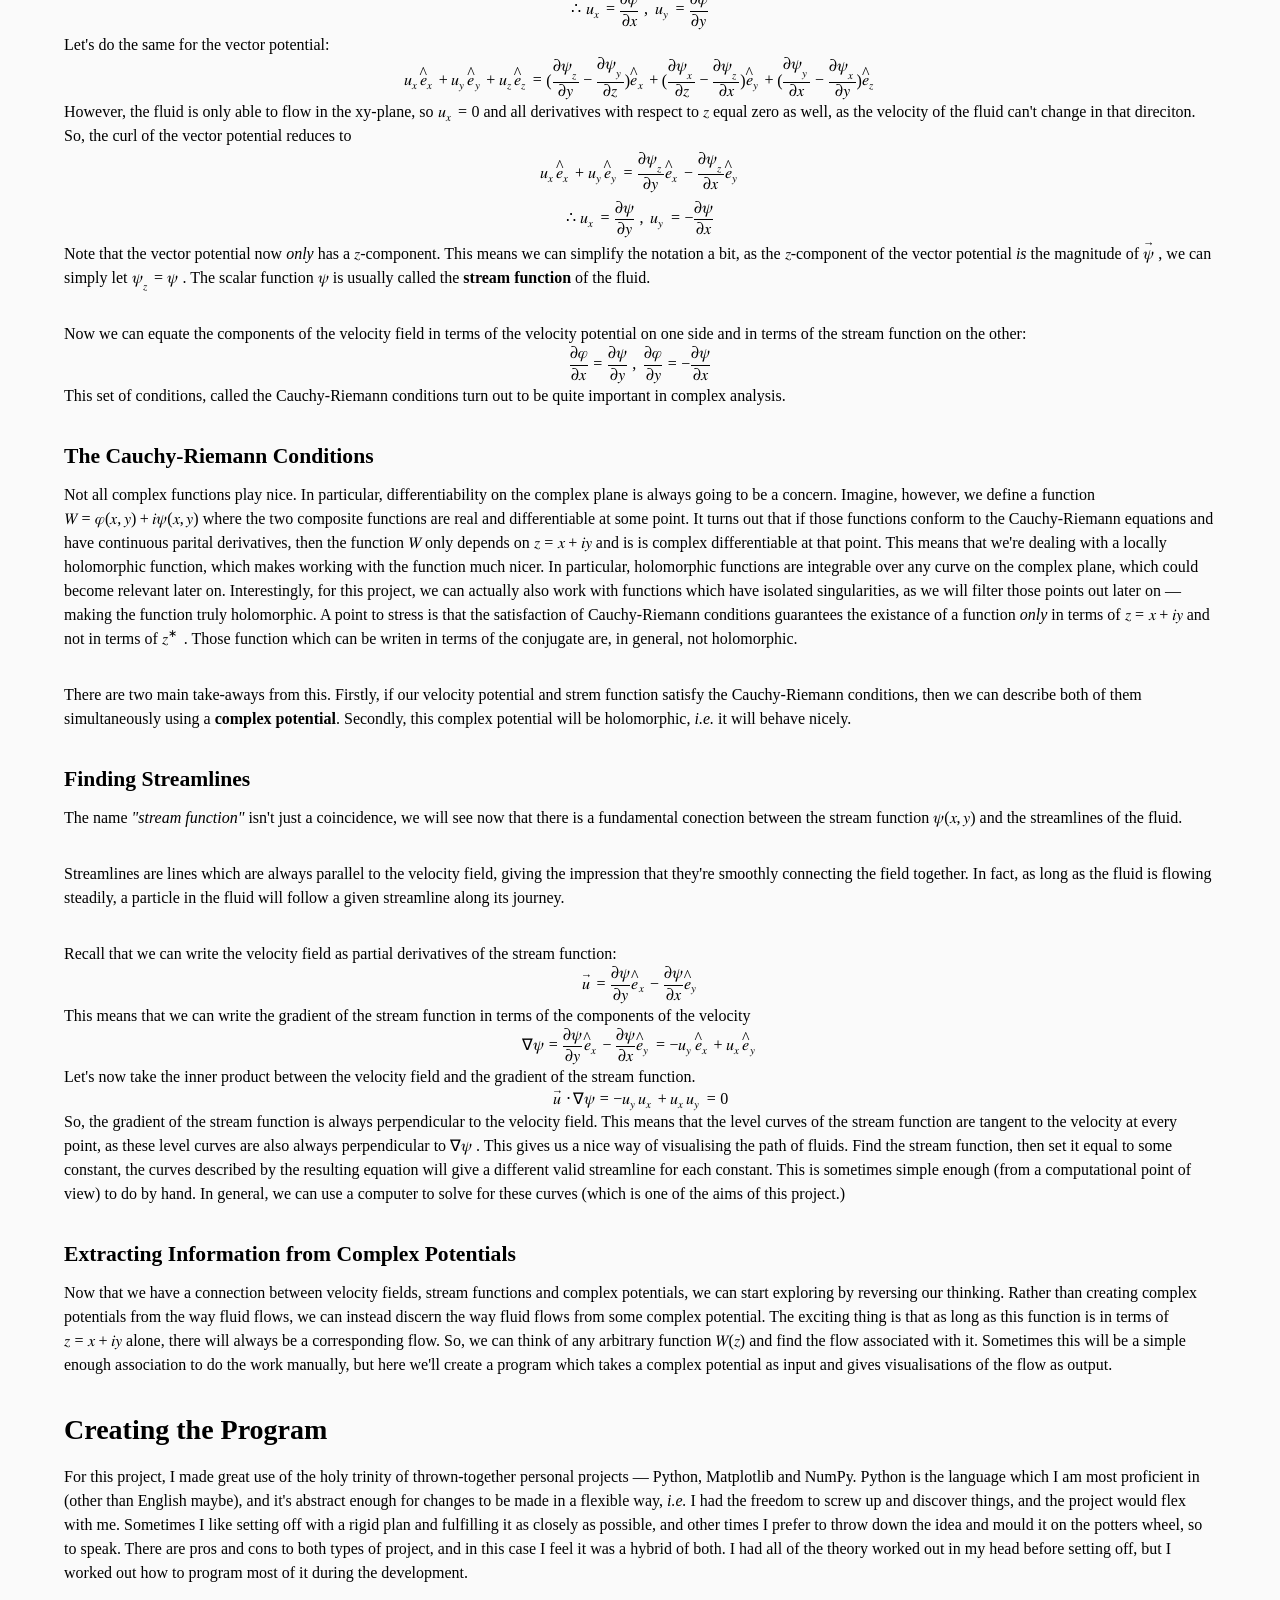
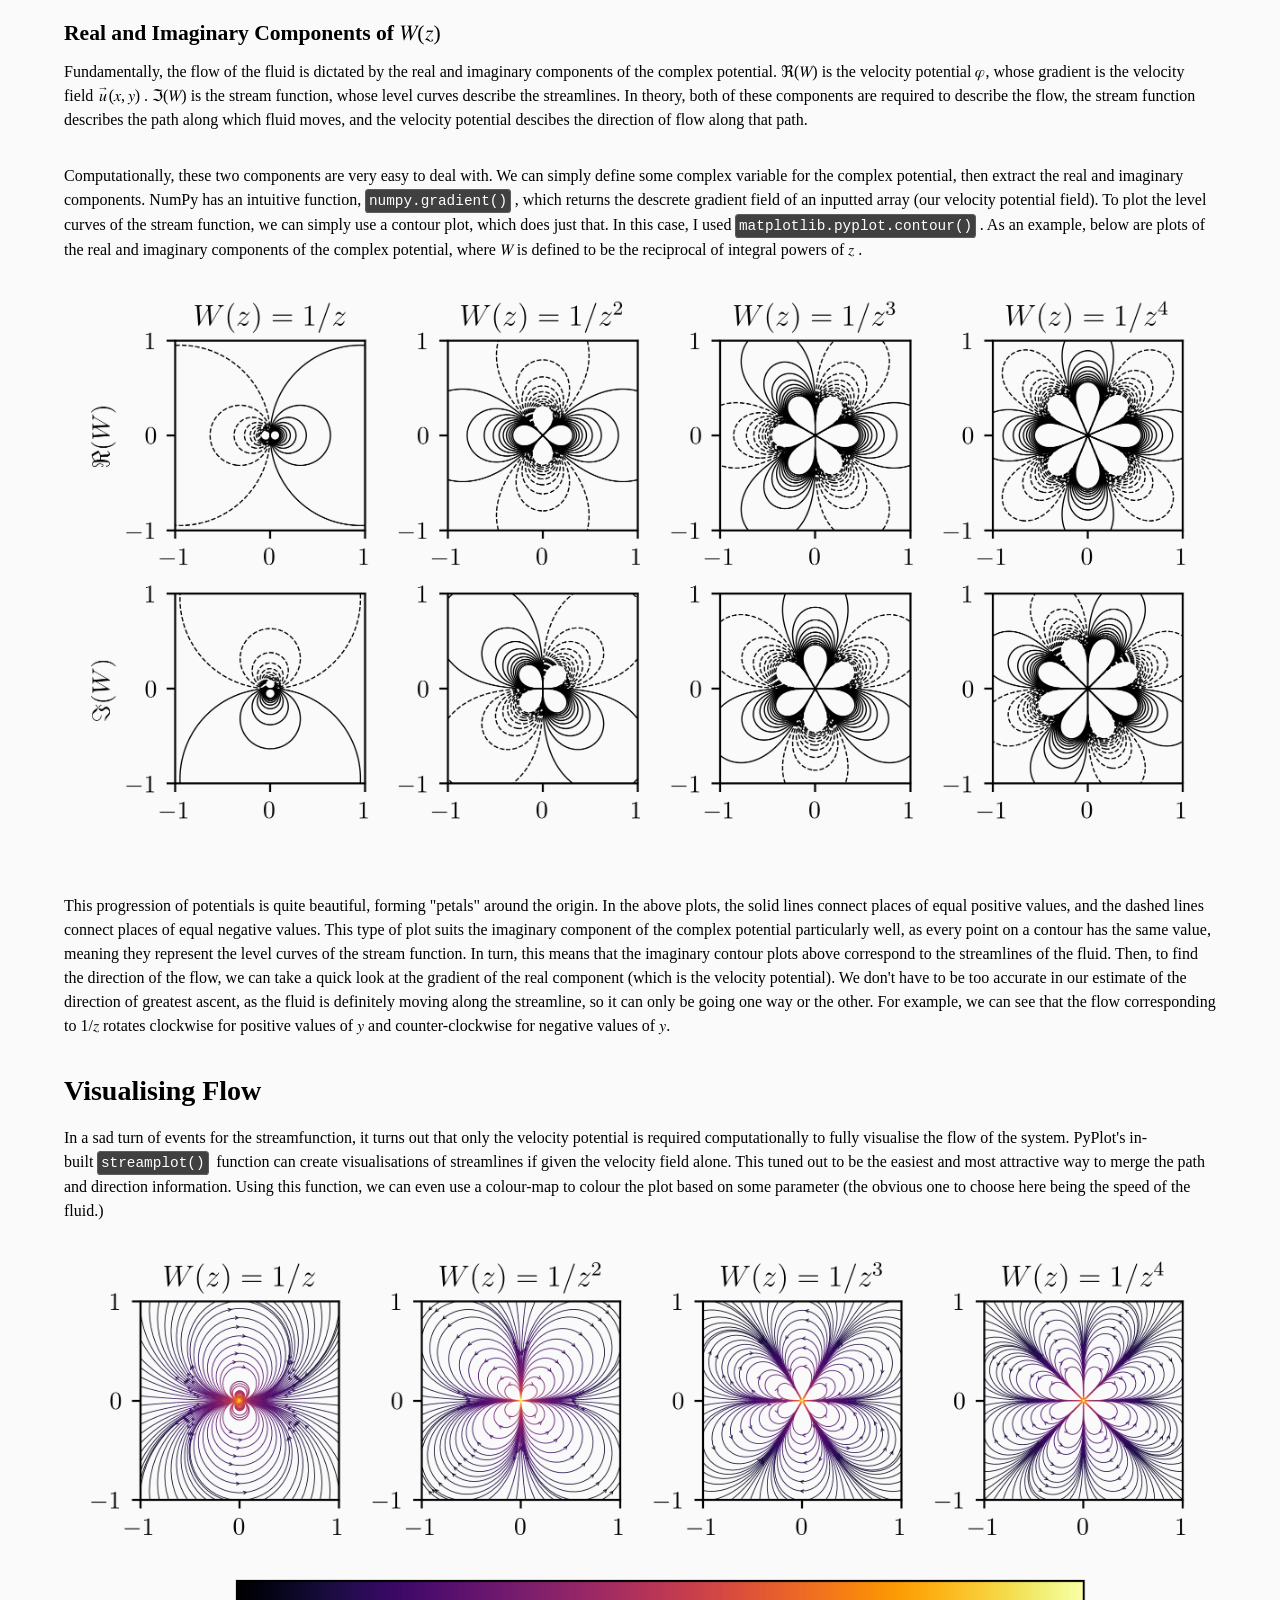
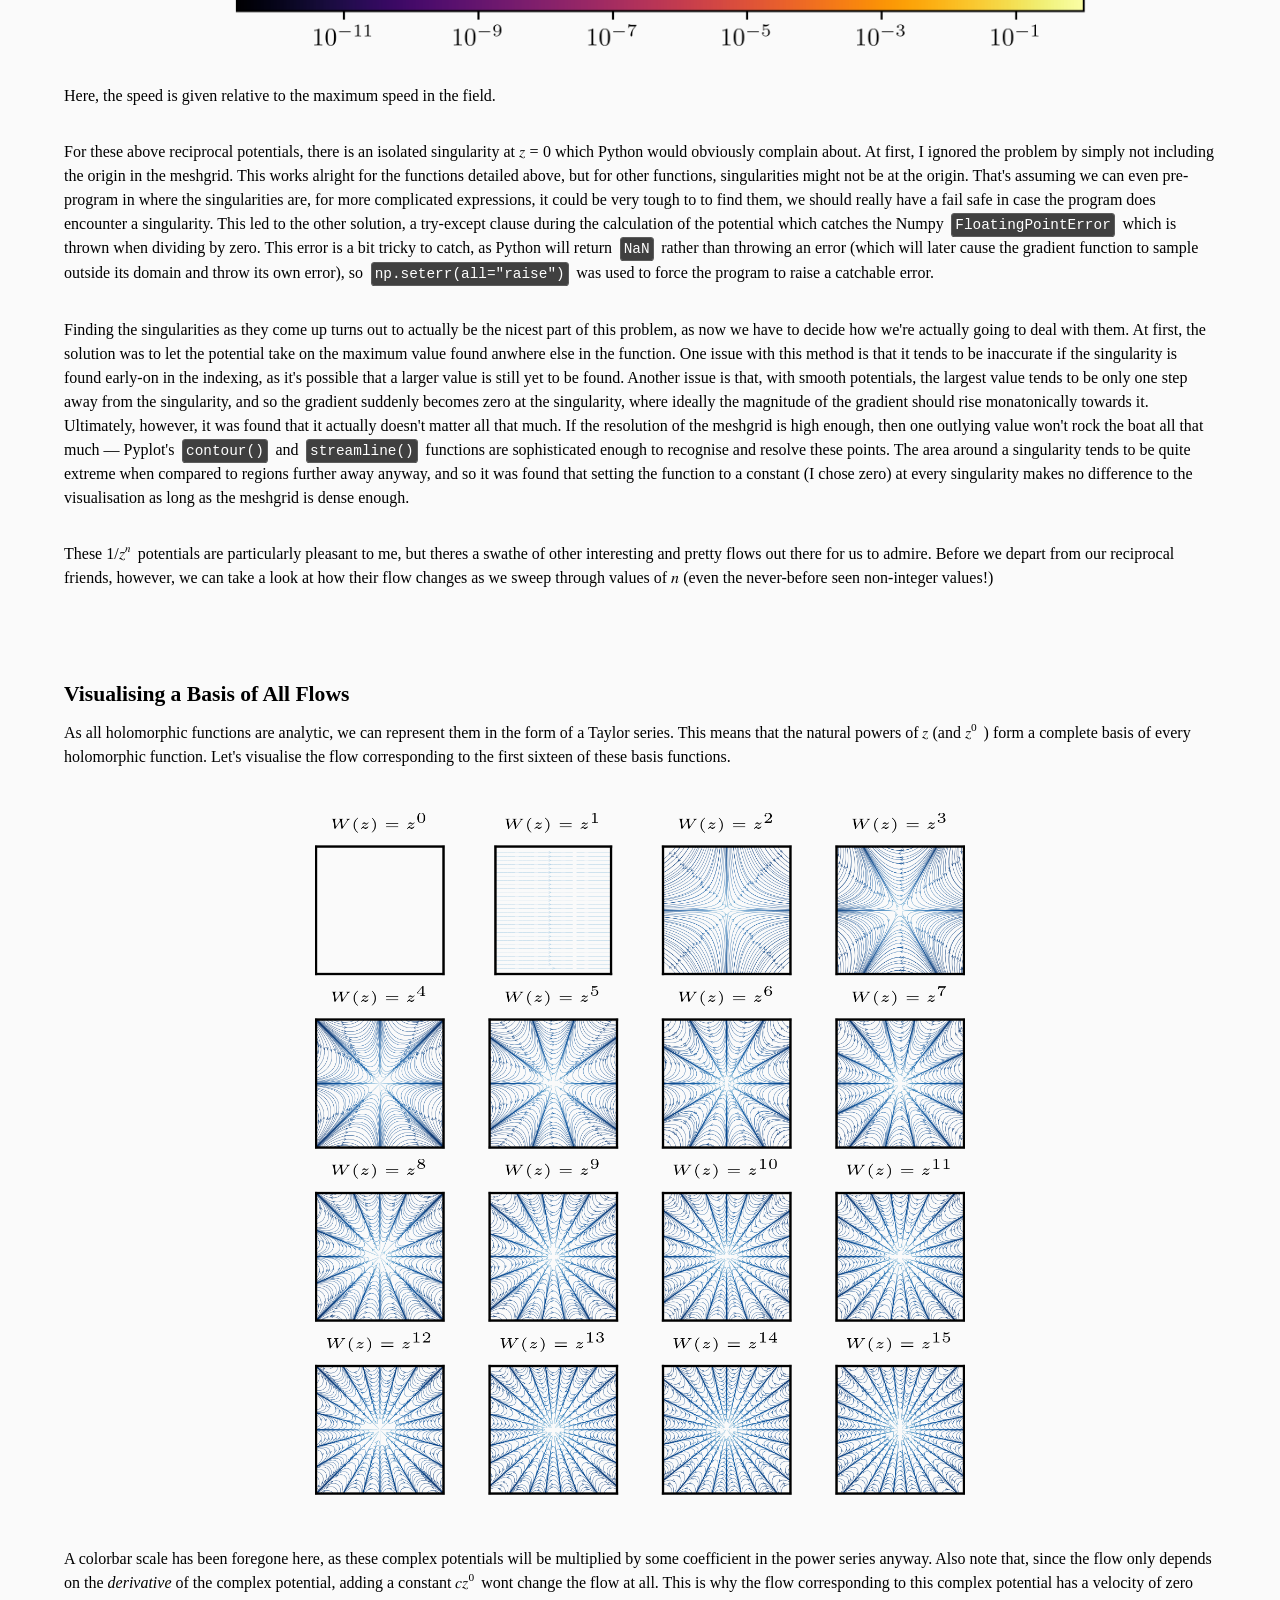
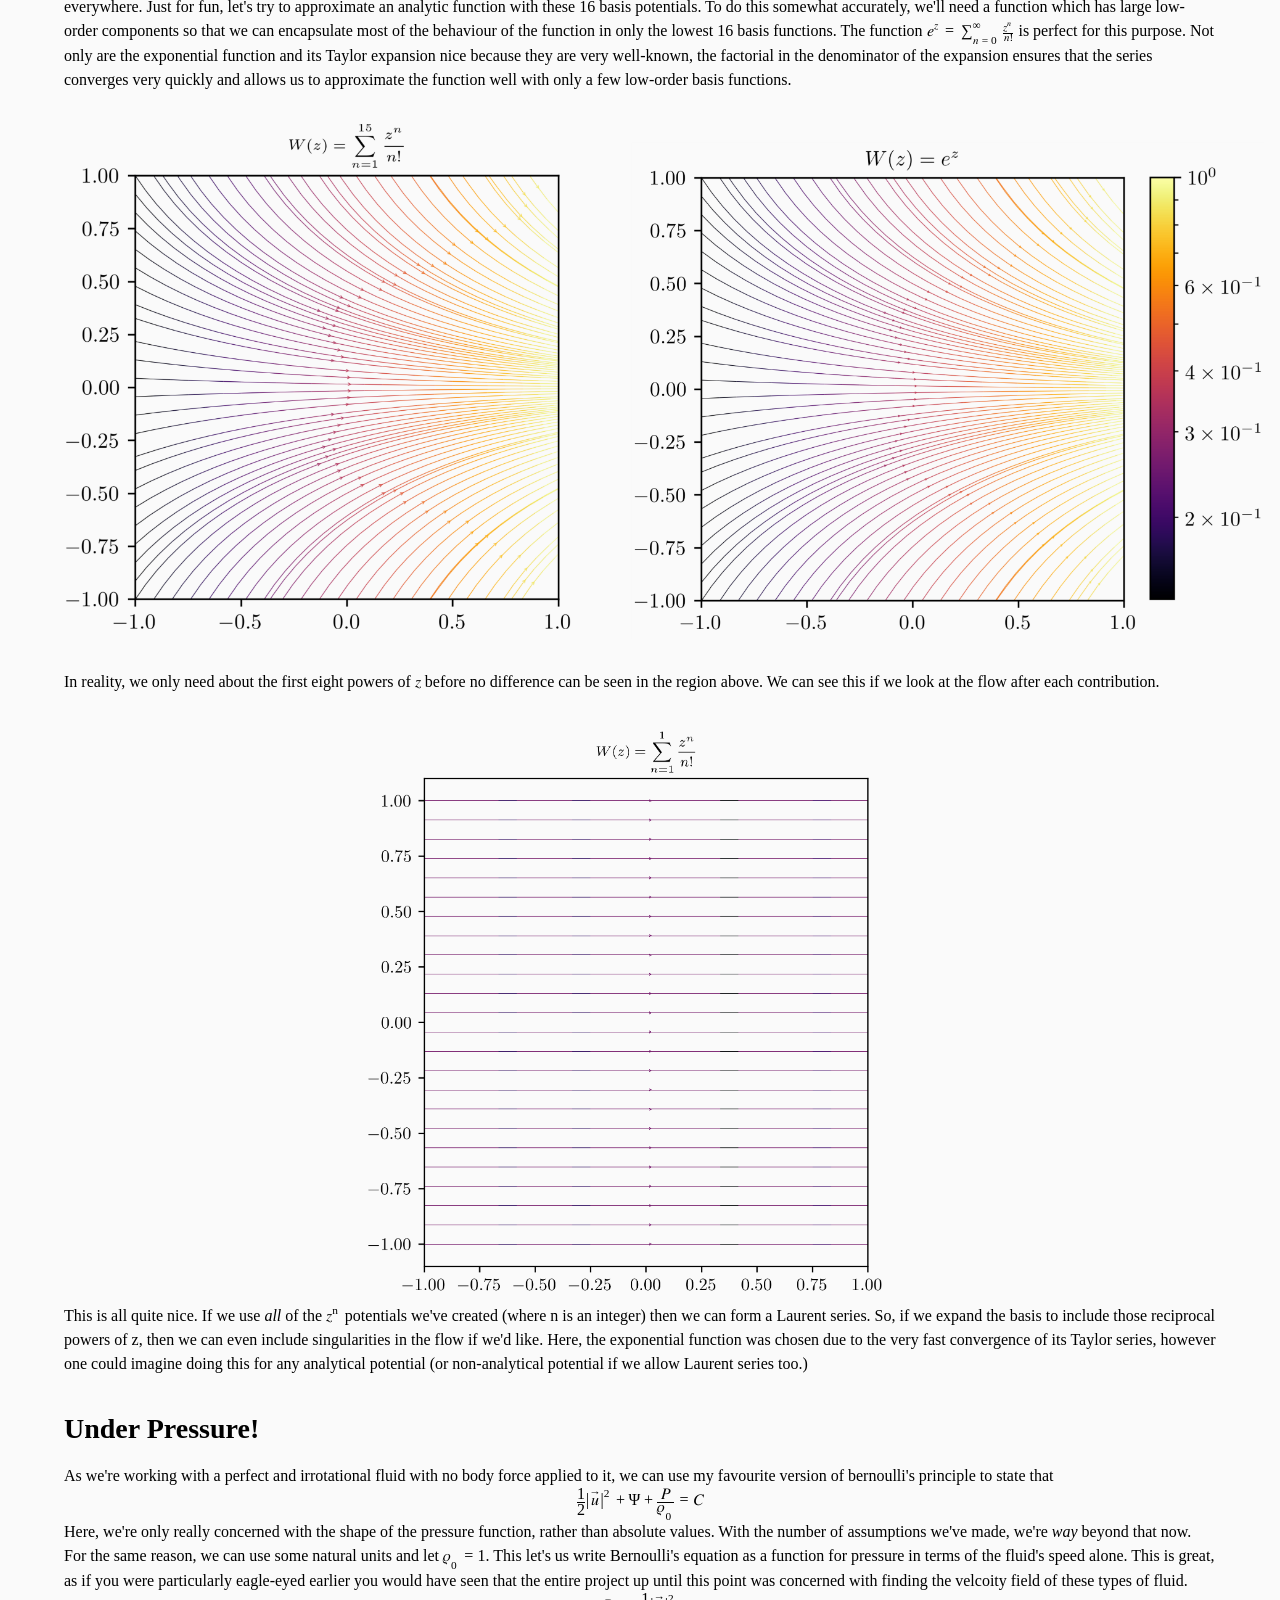
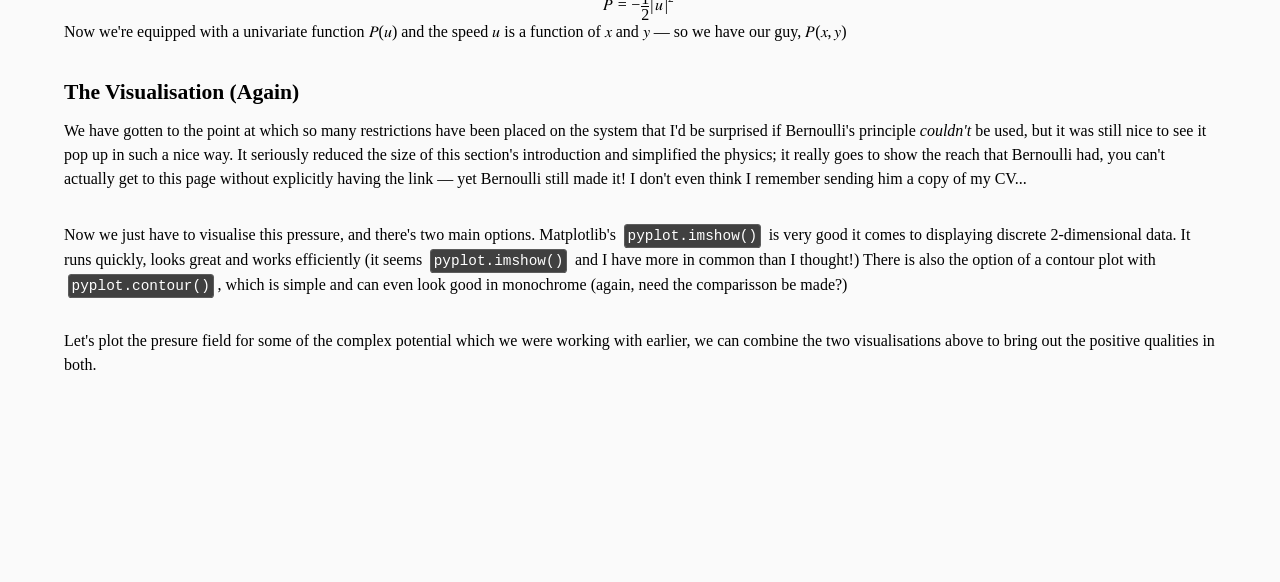
==== commit a6d01472: "Update complexpots.html" ====
--- a/complexpots.html
+++ b/complexpots.html
@@ -1238,10 +1238,11 @@
 							It seriously reduced the size of this section's introduction and simplified the physics; it really goes to show the reach that Bernoulli had, you can't actually get to this page without explicitly having the link — yet Bernoulli still made it! I don't even think I remember sending him a copy of my CV...
 						</p>
 						<p>
-							Now we just have to visualise this pressure, and it's a no brainer really. Matplotlib's <code>pyplot.imshow()</code> can't be beaten when it comes to displaying discrete 2-dimensional data. It runs quickly, looks great and works efficiently — it seems me and <code>pyplot.imshow()</code> have more in common than I thought!
+							Now we just have to visualise this pressure, and there's two main options. Matplotlib's <code>pyplot.imshow()</code> is very good it comes to displaying discrete 2-dimensional data. It runs quickly, looks great and works efficiently (it seems <code>pyplot.imshow()</code> and I have more in common than I thought!) 
+							There is also the option of a contour plot with <code>pyplot.contour()</code>, which is simple and can even look good in monochrome (again, need the comparisson be made?)
 						</p>	
 						<p>
-							Let's plot the presure field for some of the complex potential which we were working with earlier
+							Let's plot the presure field for some of the complex potential which we were working with earlier, we can combine the two visualisations above to bring out the positive qualities in both.
 						</p>
 						</div>
 					</section>
